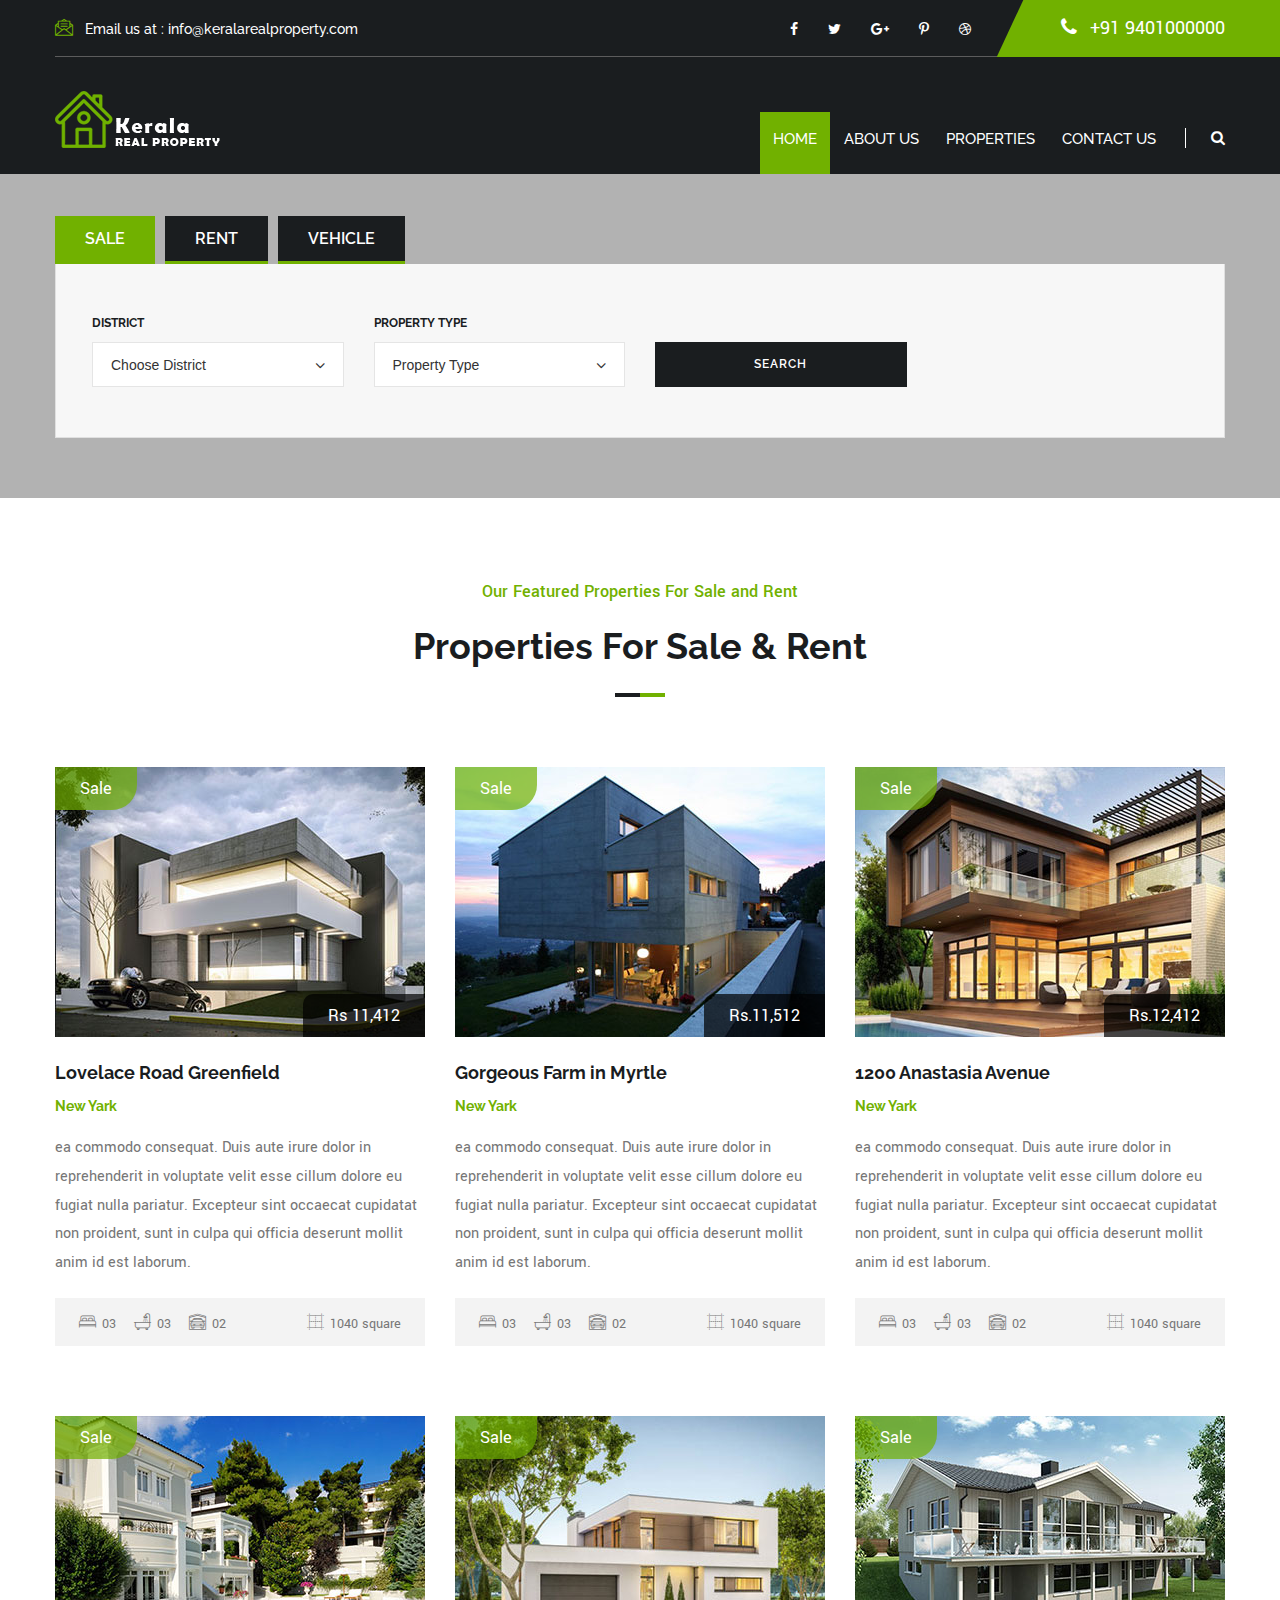
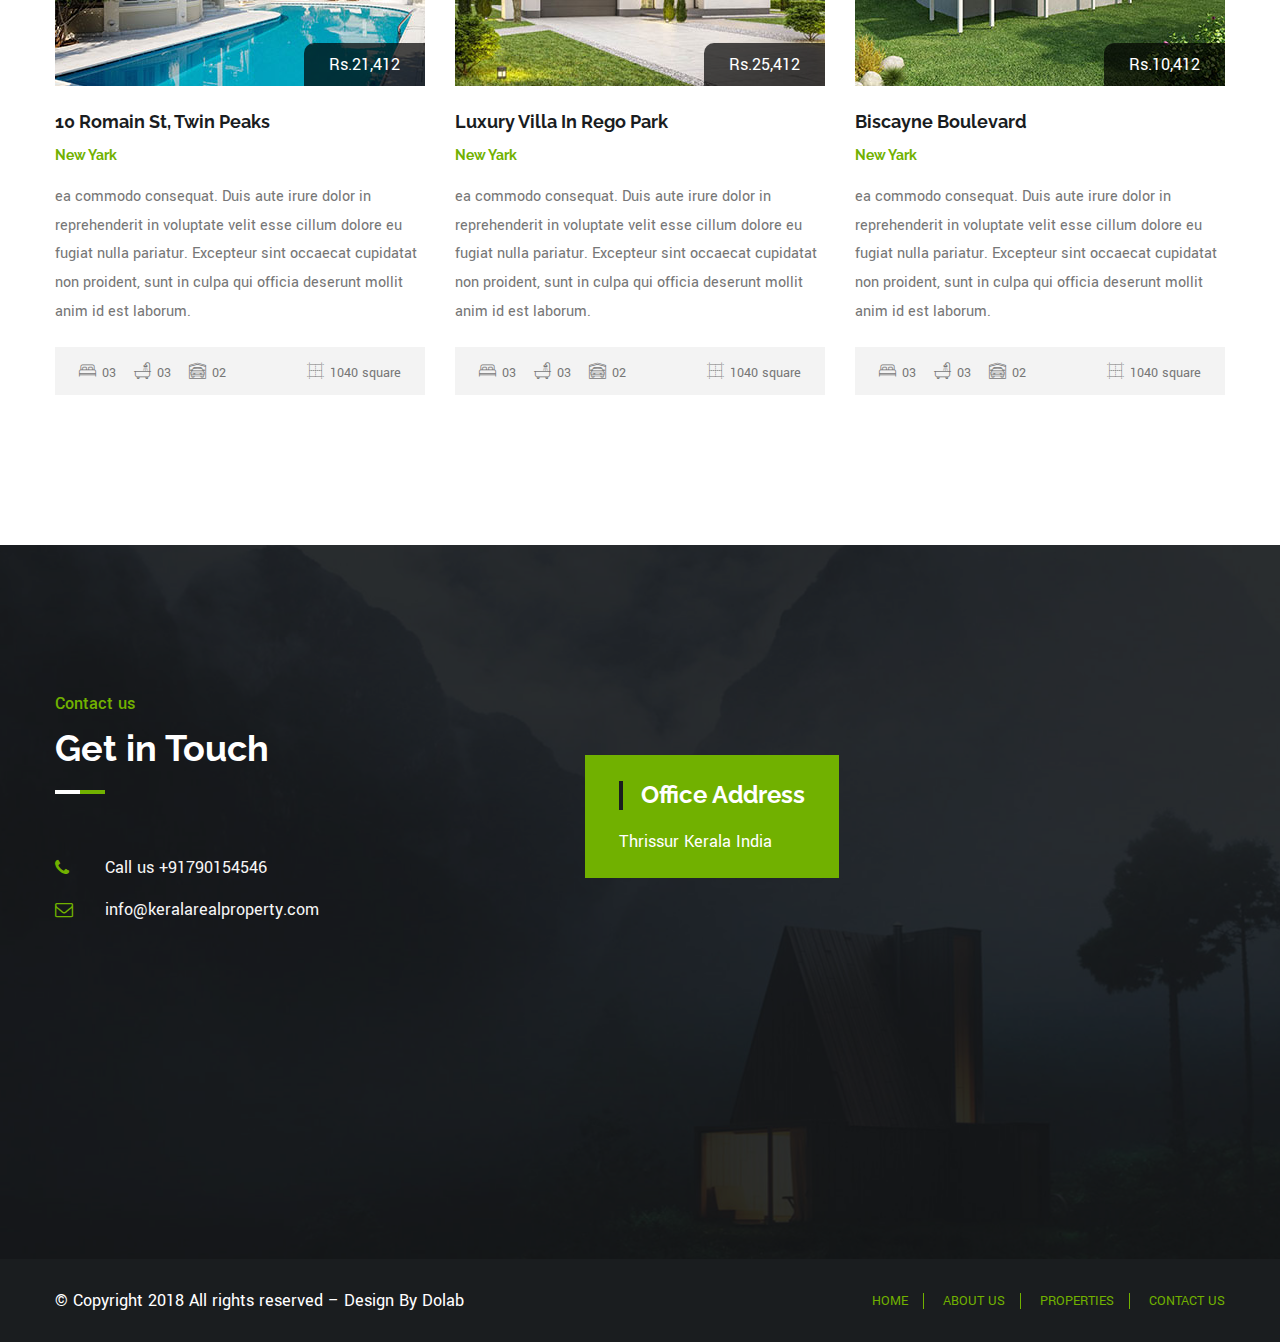
==== layouts/index.html @ 59792ad3 "django structured" ====
<!DOCTYPE html>
<html>
<head>
<meta charset="utf-8">
<title>Kerala real property | Home</title>
<!-- Stylesheets -->
<link href="css/bootstrap.css" rel="stylesheet">
<link href="plugins/revolution/css/settings.css" rel="stylesheet" type="text/css"><!-- REVOLUTION SETTINGS STYLES -->
<link href="plugins/revolution/css/layers.css" rel="stylesheet" type="text/css"><!-- REVOLUTION LAYERS STYLES -->
<link href="plugins/revolution/css/navigation.css" rel="stylesheet" type="text/css"><!-- REVOLUTION NAVIGATION STYLES -->
<link href="css/style.css" rel="stylesheet">
<link href="css/responsive.css" rel="stylesheet">
<!--Color Switcher Mockup-->
<link href="css/color-switcher-design.css" rel="stylesheet">

<!--Color Themes-->
<link id="theme-color-file" href="css/color-themes/default-theme.css" rel="stylesheet">

<link rel="shortcut icon" href="images/favicon.png" type="image/x-icon">
<link rel="icon" href="images/favicon.png" type="image/x-icon">
<!-- Responsive -->
<meta http-equiv="X-UA-Compatible" content="IE=edge">
<meta name="viewport" content="width=device-width, initial-scale=1.0, maximum-scale=1.0, user-scalable=0">
<!--[if lt IE 9]><script src="https://cdnjs.cloudflare.com/ajax/libs/html5shiv/3.7.3/html5shiv.js"></script><![endif]-->
<!--[if lt IE 9]><script src="js/respond.js"></script><![endif]-->
</head>

<body>

<div class="page-wrapper">
 	
    <!-- Preloader -->
    <div class="preloader"></div>
 	
    <!-- Main Header-->
    <header class="main-header">
    
    	<!-- Header Top One -->
    	<div class="header-top-one">
        	<div class="auto-container">
            	<div class="inner-container clearfix">
                    
                    <!--Top Left-->
                    <div class="top-left">
                    	<ul class="links clearfix">
                        	<li><a href="#"><span class="icon flaticon-message"></span>Email us at : info@keralarealproperty.com</a></li>
                        </ul>
                    </div>
                    
                    <!--Top Right-->
                    <div class="top-right clearfix">
                    	<!--social-icon-->
                        <div class="social-icon">
                        	<ul class="clearfix">
                            	<li><a href="#"><span class="fa fa-facebook"></span></a></li>
                                <li><a href="#"><span class="fa fa-twitter"></span></a></li>
                                <li><a href="#"><span class="fa fa-google-plus"></span></a></li>
                                <li><a href="#"><span class="fa fa-pinterest-p"></span></a></li>
                                <li><a href="#"><span class="fa fa-dribbble"></span></a></li>
                            </ul>
                        </div>
                        <ul class="number">
                        	<li><span class="icon fa fa-phone"></span> +91 9401000000 </li>
                        </ul>
                    </div>
                    
                </div>
                
            </div>
        </div>
        <!-- Header Top One End -->
        
        <!-- Main Box -->
    	<div class="main-box">
        	<div class="auto-container">
            	<div class="outer-container clearfix">
                    <!--Logo Box-->
                    <div class="logo-box">
                        <div class="logo"><a href="index.html"><img src="images/logo.png" alt=""></a></div>
                    </div>
                    
                    <!--Nav Outer-->
                    <div class="nav-outer clearfix">
                    
                        <!-- Main Menu -->
                        <nav class="main-menu">
                            <div class="navbar-header">
                                <!-- Toggle Button -->    	
                                <button type="button" class="navbar-toggle" data-toggle="collapse" data-target=".navbar-collapse">
                                    <span class="icon-bar"></span>
                                    <span class="icon-bar"></span>
                                    <span class="icon-bar"></span>
                                </button>
                            </div>
                            
                            <div class="navbar-collapse collapse clearfix">
                                <ul class="navigation clearfix">
                                    <li class="current dropdown"><a href="index.html">Home</a>
                                    </li>
                                    <li><a href="about.html">About Us</a></li>
                                    <li><a href=property-detail.html>Properties</a></li>
                                    
                                    <li><a href="contact.html">Contact us</a></li>
                                 </ul>
                            </div>
                        </nav>
                        <!-- Main Menu End-->
                        
                        <!--Search Box-->
                        <div class="search-box-outer">
                            <div class="dropdown">
                                <button class="search-box-btn dropdown-toggle" type="button" id="dropdownMenu3" data-toggle="dropdown" aria-haspopup="true" aria-expanded="false"><span class="fa fa-search"></span></button>
                                <ul class="dropdown-menu pull-right search-panel" aria-labelledby="dropdownMenu3">
                                    <li class="panel-outer">
                                        <div class="form-container">
                                            <form method="post" action="http://html.efforttech.com/html/shina-realstate/blog.html">
                                                <div class="form-group">
                                                    <input type="search" name="field-name" value="" placeholder="Search Here" required>
                                                    <button type="submit" class="search-btn"><span class="fa fa-search"></span></button>
                                                </div>
                                            </form>
                                        </div>
                                    </li>
                                </ul>
                            </div>
                        </div>
                        
                    </div>
                    <!--Nav Outer End-->
                    
            	</div>    
            </div>
        </div>
    	
        <!--Sticky Header-->
        <div class="sticky-header">
        	<div class="auto-container clearfix">
            	<!--Logo-->
            	<div class="logo pull-left">
                	<a href="index.html" class="img-responsive"><img src="images/logo-2.png" alt="" title=""></a>
                </div>
                
                <!--Right Col-->
                <div class="right-col pull-right">
                	<!-- Main Menu -->
                    <nav class="main-menu">
                        <div class="navbar-header">
                            <!-- Toggle Button -->    	
                            <button type="button" class="navbar-toggle" data-toggle="collapse" data-target=".navbar-collapse">
                                <span class="icon-bar"></span>
                                <span class="icon-bar"></span>
                                <span class="icon-bar"></span>
                            </button>
                        </div>
                        
                        <div class="navbar-collapse collapse clearfix">
                            <ul class="navigation clearfix">
                                <li class="current dropdown"><a href="index.html">Home</a>
                                    
                                </li>
                                <li><a href="about.html">About Us</a></li>
                                
                                <li class="dropdown"><a href="#">Properties</a>
                                    
                                </li>
                                
                                <li><a href="contact.html">Contact us</a></li>
                            </ul>
                        </div>
                    </nav><!-- Main Menu End-->
                </div>
                
            </div>
        </div>
        <!--End Sticky Header-->
        
    </header>
    <!--End Main Header -->
    
    <!--Main Slider-->
    <!--Main Slider-->
    <!--End Main Slider-->
    
    <!--End Main Slider-->
    
    <!--Property Info Tabs-->
    <section class="property-tabs-section overlay1" style="background:linear-gradient(0deg,rgba(0,0,0,0.3),rgba(0,0,0,0.3)), url(images/main-slider/image-7.jpg); background-size: cover;">
        <div class="overlay1"></div>
        <style>
            .overlay1{
                
            
                width: 100%;
                height: 100%;
                


            }
            .mediatest{
                padding-top: 90px;
            }
            @media (max-width: 450px){
                .mediatest{
                    padding-top: 10px;
                }
            }

        </style>
    	<div class="auto-container mediatest" >
        	<div class="inner-section">
            	
                <!--Property Info Tabs-->
                <div class="property-search-tab">
                
                    <!--Property Tabs-->
                    <div class="property-tabs tabs-box">
                    
                        <!--Tab Btns-->
                        <ul class="tab-btns tab-buttons clearfix">
                            <li data-tab="#sale" class="tab-btn active-btn">Sale</li>
                            <li data-tab="#rent" class="tab-btn">Rent</li>
                            <li data-tab="#vechicle" class="tab-btn">VEHICLE</li>
                        </ul>
                        
                        <!--Tabs Container-->
                        <div class="tabs-content">
                            
                            <!--Tab / Active Tab-->
                            <div class="tab active-tab" id="sale">
                                <div class="content">
                                    <!-- Property Form -->
                                    <div class="property-search-form">
                                        <!--Form-->
                                        <form method="post" action="http://html.efforttech.com/html/shina-realstate/blog.html">
                                            
                                            <div class="row clearfix">
                                                
                                                <!--Form Group-->
                                                <div class="form-group col-md-3 col-sm-4 col-xs-12">
                                                	<label class="field-label">DISTRICT</label>
                                                    <select class="custom-select-box" name="district">
                                                        <option value="">Choose District</option>
                                                        <option value="thiruvanathapuram">THIRUVANATHAPURAM</option>
                                                        <option value="kollam">KOLLAM</option>
                                                        <option value="pathanamthitta">PATHANAMTHITTA</option>
                                                        <option value="alappuzha">ALAPPUZHA</option>
                                                        <option value="kottayam">KOTTAYAM</option>
                                                        <option value="thrissur">THRISSUR</option>
                                                    </select>
                                                </div>
                                                
                                                <!--Form Group-->
                                                <div class="form-group col-md-3 col-sm-4 col-xs-12">
                                                	<label class="field-label">PROPERTY TYPE</label>
                                                    <select class="custom-select-box">
                                                        <option>Property Type</option>
                                                        <option value="Apartment">Residential Apartment</option>
                                                        <option value="house">Residentisl House</option>
                                                        
                                                    </select>
                                                </div>
                                                
                                                <!--Form Group-->
                                                
                                                
                                                <!--Form Group-->
                                                <div class="form-group col-md-3 col-sm-4 col-xs-12">
                                                	<label class="field-label empty">&ensp;</label>
                                                    <button class="theme-btn search-btn" type="submit" name="submit-form">Search</button>
                                                </div>
                                                
                                            </div>
                                            
                                        </form>
                
                                    </div>
                                    <!--End Form -->
                                </div>
                            </div>
                            
                            <!--Tab-->
                            <div class="tab" id="rent">
                                <div class="content">
                                    
                                    <!-- Property Search Form -->
                                    <div class="property-search-form">
                                        <!--Comment Form-->
                                        <form method="post" action="http://html.efforttech.com/html/shina-realstate/blog.html">
                                            
                                            <div class="row clearfix">
                                                
                                                <!--Form Group-->
                                                <!--Form Group-->
                                                <div class="form-group col-md-3 col-sm-4 col-xs-12">
                                                    <label class="field-label">DISTRICT</label>
                                                    <select class="custom-select-box" name="district">
                                                        <option value="">Choose District</option>
                                                        <option value="thiruvanathapuram">THIRUVANATHAPURAM</option>
                                                        <option value="kollam">KOLLAM</option>
                                                        <option value="pathanamthitta">PATHANAMTHITTA</option>
                                                        <option value="alappuzha">ALAPPUZHA</option>
                                                        <option value="kottayam">KOTTAYAM</option>
                                                        <option value="thrissur">THRISSUR</option>
                                                    </select>
                                                </div>
                                                
                                                <!--Form Group-->
                                                <div class="form-group col-md-3 col-sm-4 col-xs-12">
                                                    <label class="field-label">PROPERTY TYPE</label>
                                                    <select class="custom-select-box">
                                                        <option>Property Type</option>
                                                        <option value="Apartment">Residential Apartment</option>
                                                        <option value="house">Residentisl House</option>
                                                        
                                                    </select>
                                                </div>
                                                
                                                <!--Form Group-->
                                                
                                                
                                                <!--Form Group-->
                                                <div class="form-group col-md-3 col-sm-4 col-xs-12">
                                                    <label class="field-label empty">&ensp;</label>
                                                    <button class="theme-btn search-btn" type="submit" name="submit-form">Search</button>
                                                </div>
                                                
                                            </div>
                                            
                                        </form>
                
                                    </div>
                                    <!--End Property Form -->
                                    
                                </div>
                            </div>

                            <div class="tab" id="vechicle">
                                <div class="content">
                                    
                                    <!-- Property Search Form -->
                                    <div class="property-search-form">
                                        <!--Comment Form-->
                                        <form method="post" action="http://html.efforttech.com/html/shina-realstate/blog.html">
                                            
                                            <div class="row clearfix">
                                                
                                                <!--Form Group-->
                                                <!--Form Group-->
                                                <div class="form-group col-md-3 col-sm-4 col-xs-12">
                                                    <label class="field-label">DISTRICT</label>
                                                    <select class="custom-select-box" name="district">
                                                        <option value="">Choose District</option>
                                                        <option value="thiruvanathapuram">THIRUVANATHAPURAM</option>
                                                        <option value="kollam">KOLLAM</option>
                                                        <option value="pathanamthitta">PATHANAMTHITTA</option>
                                                        <option value="alappuzha">ALAPPUZHA</option>
                                                        <option value="kottayam">KOTTAYAM</option>
                                                        <option value="thrissur">THRISSUR</option>
                                                    </select>
                                                </div>
                                                
                                                <!--Form Group-->
                                                <div class="form-group col-md-3 col-sm-4 col-xs-12">
                                                    <label class="field-label">VEHICLE TYPE</label>
                                                    <select class="custom-select-box">
                                                        <option>Vechicle Type</option>
                                                        <option value="Apartment">car</option>
                                                        <option value="house">Bike</option>

                                                        
                                                    </select>
                                                </div>
                                                
                                                <!--Form Group-->
                                                
                                                
                                                <!--Form Group-->
                                                <div class="form-group col-md-3 col-sm-4 col-xs-12">
                                                    <label class="field-label empty">&ensp;</label>
                                                    <button class="theme-btn search-btn" type="submit" name="submit-form">Search</button>
                                                </div>
                                                
                                            </div>
                                            
                                        </form>
                
                                    </div>
                                    <!--End Property Form -->
                                    
                                </div>
                            </div>
                            
                        </div>
                    </div>
                    
                </div>
                <!--End Product Info Tabs-->
                
            </div>
        </div>
    </section>
    <!--End Property Tab Form-->
    
    
    
    <!--Property Section-->
    <section class="property-section">
    	<div class="auto-container">
        	<!--Sec Title-->
            <div class="sec-title centered">
            	<div class="title">Our Featured Properties For Sale and Rent</div>
                <h2>Properties For Sale & Rent</h2>
                <div class="separator"></div>
            </div>
            <div class="row clearfix">
            
            	<!--Property Block-->
                <div class="property-block col-md-4 col-sm-6 col-xs-12">
                	<div class="inner-box">
                    	<div class="image">
                        	<a href="property-detail.html"><img src="images/resource/property-1.jpg" alt="" /></a>
                            <div class="sale">Sale</div>
                            <div class="price">Rs 11,412</div>
                        </div>
                        <div class="lower-content">
                        	<div class="upper-box">
                            	<h3><a href="property-detail.html">Lovelace Road Greenfield</a></h3>
                                <div class="location">New Yark</div>
                                <div class="text"> ea commodo consequat. Duis aute irure dolor in reprehenderit in voluptate velit esse cillum dolore eu fugiat nulla pariatur. Excepteur sint occaecat cupidatat non proident, sunt in culpa qui officia deserunt mollit anim id est laborum.</div>
                            </div>
                            <div class="lower-box clearfix">
                            	<div class="pull-left">
                                	<ul>
                                    	<li><span class="icon flaticon-bed-1"></span>03</li>
                                        <li><span class="icon flaticon-bathtube-with-shower"></span>03</li>
                                        <li><span class="icon flaticon-garage"></span>02</li>
                                    </ul>
                                </div>
                                <div class="pull-right">
                                	<ul>
                                    	<li><span class="icon flaticon-squares"></span>1040 square</li>
                                    </ul>
                                </div>
                            </div>
                        </div>
                    </div>
                </div>
                
                <!--Property Block-->
                <div class="property-block col-md-4 col-sm-6 col-xs-12">
                	<div class="inner-box">
                    	<div class="image">
                        	<a href="property-detail.html"><img src="images/resource/property-2.jpg" alt="" /></a>
                            <div class="sale">Sale</div>
                            <div class="price">Rs.11,512</div>
                        </div>
                        <div class="lower-content">
                        	<div class="upper-box">
                            	<h3><a href="property-detail.html">Gorgeous Farm in Myrtle</a></h3>
                                <div class="location">New Yark</div>
                                <div class="text"> ea commodo consequat. Duis aute irure dolor in reprehenderit in voluptate velit esse cillum dolore eu fugiat nulla pariatur. Excepteur sint occaecat cupidatat non proident, sunt in culpa qui officia deserunt mollit anim id est laborum.</div>
                            </div>
                            <div class="lower-box clearfix">
                            	<div class="pull-left">
                                	<ul>
                                    	<li><span class="icon flaticon-bed-1"></span>03</li>
                                        <li><span class="icon flaticon-bathtube-with-shower"></span>03</li>
                                        <li><span class="icon flaticon-garage"></span>02</li>
                                    </ul>
                                </div>
                                <div class="pull-right">
                                	<ul>
                                    	<li><span class="icon flaticon-squares"></span>1040 square</li>
                                    </ul>
                                </div>
                            </div>
                        </div>
                    </div>
                </div>
                
                <!--Property Block-->
                <div class="property-block col-md-4 col-sm-6 col-xs-12">
                	<div class="inner-box">
                    	<div class="image">
                        	<a href="property-detail.html"><img src="images/resource/property-3.jpg" alt="" /></a>
                            <div class="sale">Sale</div>
                            <div class="price">Rs.12,412</div>
                        </div>
                        <div class="lower-content">
                        	<div class="upper-box">
                            	<h3><a href="property-detail.html">1200 Anastasia Avenue</a></h3>
                                <div class="location">New Yark</div>
                                <div class="text"> ea commodo consequat. Duis aute irure dolor in reprehenderit in voluptate velit esse cillum dolore eu fugiat nulla pariatur. Excepteur sint occaecat cupidatat non proident, sunt in culpa qui officia deserunt mollit anim id est laborum.</div>
                            </div>
                            <div class="lower-box clearfix">
                            	<div class="pull-left">
                                	<ul>
                                    	<li><span class="icon flaticon-bed-1"></span>03</li>
                                        <li><span class="icon flaticon-bathtube-with-shower"></span>03</li>
                                        <li><span class="icon flaticon-garage"></span>02</li>
                                    </ul>
                                </div>
                                <div class="pull-right">
                                	<ul>
                                    	<li><span class="icon flaticon-squares"></span>1040 square</li>
                                    </ul>
                                </div>
                            </div>
                        </div>
                    </div>
                </div>
                
                <!--Property Block-->
                <div class="property-block col-md-4 col-sm-6 col-xs-12">
                	<div class="inner-box">
                    	<div class="image">
                        	<a href="property-detail.html"><img src="images/resource/property-4.jpg" alt="" /></a>
                            <div class="sale">Sale</div>
                            <div class="price">Rs.21,412</div>
                        </div>
                        <div class="lower-content">
                        	<div class="upper-box">
                            	<h3><a href="property-detail.html">10 Romain St, Twin Peaks</a></h3>
                                <div class="location">New Yark</div>
                                <div class="text"> ea commodo consequat. Duis aute irure dolor in reprehenderit in voluptate velit esse cillum dolore eu fugiat nulla pariatur. Excepteur sint occaecat cupidatat non proident, sunt in culpa qui officia deserunt mollit anim id est laborum.</div>
                            </div>
                            <div class="lower-box clearfix">
                            	<div class="pull-left">
                                	<ul>
                                    	<li><span class="icon flaticon-bed-1"></span>03</li>
                                        <li><span class="icon flaticon-bathtube-with-shower"></span>03</li>
                                        <li><span class="icon flaticon-garage"></span>02</li>
                                    </ul>
                                </div>
                                <div class="pull-right">
                                	<ul>
                                    	<li><span class="icon flaticon-squares"></span>1040 square</li>
                                    </ul>
                                </div>
                            </div>
                        </div>
                    </div>
                </div>
                
                <!--Property Block-->
                <div class="property-block col-md-4 col-sm-6 col-xs-12">
                	<div class="inner-box">
                    	<div class="image">
                        	<a href="property-detail.html"><img src="images/resource/property-5.jpg" alt="" /></a>
                            <div class="sale">Sale</div>
                            <div class="price">Rs.25,412</div>
                        </div>
                        <div class="lower-content">
                        	<div class="upper-box">
                            	<h3><a href="property-detail.html">Luxury Villa In Rego Park</a></h3>
                                <div class="location">New Yark</div>
                                <div class="text"> ea commodo consequat. Duis aute irure dolor in reprehenderit in voluptate velit esse cillum dolore eu fugiat nulla pariatur. Excepteur sint occaecat cupidatat non proident, sunt in culpa qui officia deserunt mollit anim id est laborum.</div>
                            </div>
                            <div class="lower-box clearfix">
                            	<div class="pull-left">
                                	<ul>
                                    	<li><span class="icon flaticon-bed-1"></span>03</li>
                                        <li><span class="icon flaticon-bathtube-with-shower"></span>03</li>
                                        <li><span class="icon flaticon-garage"></span>02</li>
                                    </ul>
                                </div>
                                <div class="pull-right">
                                	<ul>
                                    	<li><span class="icon flaticon-squares"></span>1040 square</li>
                                    </ul>
                                </div>
                            </div>
                        </div>
                    </div>
                </div>
                
                <!--Property Block-->
                <div class="property-block col-md-4 col-sm-6 col-xs-12">
                	<div class="inner-box">
                    	<div class="image">
                        	<a href="property-detail.html"><img src="images/resource/property-6.jpg" alt="" /></a>
                            <div class="sale">Sale</div>
                            <div class="price">Rs.10,412</div>
                        </div>
                        <div class="lower-content">
                        	<div class="upper-box">
                            	<h3><a href="property-detail.html">Biscayne Boulevard</a></h3>
                                <div class="location">New Yark</div>
                                <div class="text"> ea commodo consequat. Duis aute irure dolor in reprehenderit in voluptate velit esse cillum dolore eu fugiat nulla pariatur. Excepteur sint occaecat cupidatat non proident, sunt in culpa qui officia deserunt mollit anim id est laborum.</div>
                            </div>
                            <div class="lower-box clearfix">
                            	<div class="pull-left">
                                	<ul>
                                    	<li><span class="icon flaticon-bed-1"></span>03</li>
                                        <li><span class="icon flaticon-bathtube-with-shower"></span>03</li>
                                        <li><span class="icon flaticon-garage"></span>02</li>
                                    </ul>
                                </div>
                                <div class="pull-right">
                                	<ul>
                                    	<li><span class="icon flaticon-squares"></span>1040 square</li>
                                    </ul>
                                </div>
                            </div>
                        </div>
                    </div>
                </div>
                
            </div>
        </div>
    </section>
    <!--End Property Section-->
    
   
    
    
    
   
    
    <!--Main Footer-->
    <footer class="main-footer" style="background-image:url(images/background/2.jpg)">
		<div class="auto-container">
        	<!--Widgets Section-->
            <div class="widgets-section">
            	<div class="row clearfix">
                	
                    <!--Info column-->
                    <div class="info-column col-md-5 col-sm-12 col-xs-12">
                        <div class="inner-column">
                        	<div class="title-box">
                                <div class="title">Contact us</div>
                                <h2>Get in Touch</h2>
                                <div class="separator"></div>
                            </div>
                            
                            <div class="text"></div>
                            <ul class="list-style-one">
                            	<li><span class="icon fa fa-phone"></span>Call us +91790154546 </li>
                                <li><span class="icon fa fa-envelope-o"></span>info@keralarealproperty.com</li>
                                
                            </ul>
                            
                        </div>
                    </div>
                    
                    <!--Map column-->
                    <div class="map-column col-md-7 col-sm-12 col-xs-12">
                        <div class="inner-column">
                        	<!--Map Outer-->
                            <div class="map-outer">
                            	<div class="map-info-box">
                                    <h3>Office Address</h3>
                                    <div class="text">Thrissur Kerala India</div>
                                </div>
                                <!--Map Canvas-->
                                <div >
                                    <iframe src="https://www.google.com/maps/embed?pb=!1m18!1m12!1m3!1d125531.57792972564!2d76.15320918345209!3d10.51154870981072!2m3!1f0!2f0!3f0!3m2!1i1024!2i768!4f13.1!3m3!1m2!1s0x3ba7ee15ed42d1bb%3A0x82e45aa016ca7db!2sThrissur%2C%20Kerala!5e0!3m2!1sen!2sin!4v1651337878987!5m2!1sen!2sin" width="600" height="450" style="border:0;" allowfullscreen="" loading="lazy" referrerpolicy="no-referrer-when-downgrade"></iframe>

                                </div>
                            </div>
                        </div>
                    </div>
                    
                </div>
            </div>
       </div>
       <div class="footer-bottom">
       		<div class="auto-container">
            	<div class="row clearfix">
                	<div class="column col-md-6 col-sm-12 col-xs-12">
                    	<div class="copyright">&copy; Copyright 2018 All rights reserved – Design By Dolab</div>
                    </div>
                    <div class="column col-md-6 col-sm-12 col-xs-12">
                    	<ul class="footer-nav">
                        	<li><a href="#">Home</a></li>
                            <li><a href="about.html">About Us</a></li>
                            <li><a href="#">Properties</a></li>
                            
                            <li><a href="#">Contact Us</a></li>
                        </ul>
                    </div>
                </div>
            </div>
       </div>
   </footer>
    
</div>
<!--End pagewrapper-->

<!--Scroll to top-->
<div class="scroll-to-top scroll-to-target" data-target="html"><span class="fa fa-angle-double-up"></span></div>



<script src="js/jquery.js"></script> 
<!--Revolution Slider-->
<script src="plugins/revolution/js/jquery.themepunch.revolution.min.js"></script>
<script src="plugins/revolution/js/jquery.themepunch.tools.min.js"></script>
<script src="plugins/revolution/js/extensions/revolution.extension.actions.min.js"></script>
<script src="plugins/revolution/js/extensions/revolution.extension.carousel.min.js"></script>
<script src="plugins/revolution/js/extensions/revolution.extension.kenburn.min.js"></script>
<script src="plugins/revolution/js/extensions/revolution.extension.layeranimation.min.js"></script>
<script src="plugins/revolution/js/extensions/revolution.extension.migration.min.js"></script>
<script src="plugins/revolution/js/extensions/revolution.extension.navigation.min.js"></script>
<script src="plugins/revolution/js/extensions/revolution.extension.parallax.min.js"></script>
<script src="plugins/revolution/js/extensions/revolution.extension.slideanims.min.js"></script>
<script src="plugins/revolution/js/extensions/revolution.extension.video.min.js"></script>
<script src="js/main-slider-script.js"></script>

<script src="js/bootstrap.min.js"></script>
<script src="js/jquery.fancybox.js"></script>
<script src="js/owl.js"></script>
<script src="js/jquery-ui.js"></script>
<script src="js/wow.js"></script>
<script src="js/appear.js"></script>
<script src="js/script.js"></script>
<!--Google Map APi Key-->
<script src="http://maps.google.com/maps/api/js?key=AIzaSyBKS14AnP3HCIVlUpPKtGp7CbYuMtcXE2o"></script>
<script src="js/map-script-2.js"></script>
<!--End Google Map APi-->

<!--Color Switcher-->
<script src="js/color-settings.js"></script>
</body>


</html>
---- layouts/plugins/revolution/css/settings.css ----
/*-----------------------------------------------------------------------------

-	Revolution Slider 5.0 Default Style Settings -

Screen Stylesheet

version:   	5.4.5
date:      	15/05/17
author:		themepunch
email:     	info@themepunch.com
website:   	http://www.themepunch.com
-----------------------------------------------------------------------------*/
#debungcontrolls,.debugtimeline{width:100%;box-sizing:border-box}.rev_column,.rev_column .tp-parallax-wrap,.tp-svg-layer svg{vertical-align:top}#debungcontrolls{z-index:100000;position:fixed;bottom:0;height:auto;background:rgba(0,0,0,.6);padding:10px}.debugtimeline{height:10px;position:relative;margin-bottom:3px;display:none;white-space:nowrap}.debugtimeline:hover{height:15px}.the_timeline_tester{background:#e74c3c;position:absolute;top:0;left:0;height:100%;width:0}.rs-go-fullscreen{position:fixed!important;width:100%!important;height:100%!important;top:0!important;left:0!important;z-index:9999999!important;background:#fff!important}.debugtimeline.tl_slide .the_timeline_tester{background:#f39c12}.debugtimeline.tl_frame .the_timeline_tester{background:#3498db}.debugtimline_txt{color:#fff;font-weight:400;font-size:7px;position:absolute;left:10px;top:0;white-space:nowrap;line-height:10px}.rtl{direction:rtl}@font-face{font-family:revicons;src:url(../fonts/revicons/revicons90c6.eot?5510888);src:url(../fonts/revicons/revicons90c6.eot?5510888#iefix) format('embedded-opentype'),url(../fonts/revicons/revicons90c6.woff?5510888) format('woff'),url(../fonts/revicons/revicons90c6.ttf?5510888) format('truetype'),url(../fonts/revicons/revicons90c6.svg?5510888#revicons) format('svg');font-weight:400;font-style:normal}[class*=" revicon-"]:before,[class^=revicon-]:before{font-family:revicons;font-style:normal;font-weight:400;speak:none;display:inline-block;text-decoration:inherit;width:1em;margin-right:.2em;text-align:center;font-variant:normal;text-transform:none;line-height:1em;margin-left:.2em}.revicon-search-1:before{content:'\e802'}.revicon-pencil-1:before{content:'\e831'}.revicon-picture-1:before{content:'\e803'}.revicon-cancel:before{content:'\e80a'}.revicon-info-circled:before{content:'\e80f'}.revicon-trash:before{content:'\e801'}.revicon-left-dir:before{content:'\e817'}.revicon-right-dir:before{content:'\e818'}.revicon-down-open:before{content:'\e83b'}.revicon-left-open:before{content:'\e819'}.revicon-right-open:before{content:'\e81a'}.revicon-angle-left:before{content:'\e820'}.revicon-angle-right:before{content:'\e81d'}.revicon-left-big:before{content:'\e81f'}.revicon-right-big:before{content:'\e81e'}.revicon-magic:before{content:'\e807'}.revicon-picture:before{content:'\e800'}.revicon-export:before{content:'\e80b'}.revicon-cog:before{content:'\e832'}.revicon-login:before{content:'\e833'}.revicon-logout:before{content:'\e834'}.revicon-video:before{content:'\e805'}.revicon-arrow-combo:before{content:'\e827'}.revicon-left-open-1:before{content:'\e82a'}.revicon-right-open-1:before{content:'\e82b'}.revicon-left-open-mini:before{content:'\e822'}.revicon-right-open-mini:before{content:'\e823'}.revicon-left-open-big:before{content:'\e824'}.revicon-right-open-big:before{content:'\e825'}.revicon-left:before{content:'\e836'}.revicon-right:before{content:'\e826'}.revicon-ccw:before{content:'\e808'}.revicon-arrows-ccw:before{content:'\e806'}.revicon-palette:before{content:'\e829'}.revicon-list-add:before{content:'\e80c'}.revicon-doc:before{content:'\e809'}.revicon-left-open-outline:before{content:'\e82e'}.revicon-left-open-2:before{content:'\e82c'}.revicon-right-open-outline:before{content:'\e82f'}.revicon-right-open-2:before{content:'\e82d'}.revicon-equalizer:before{content:'\e83a'}.revicon-layers-alt:before{content:'\e804'}.revicon-popup:before{content:'\e828'}.rev_slider_wrapper{position:relative;z-index:0;width:100%}.rev_slider{position:relative;overflow:visible}.entry-content .rev_slider a,.rev_slider a{box-shadow:none}.tp-overflow-hidden{overflow:hidden!important}.group_ov_hidden{overflow:hidden}.rev_slider img,.tp-simpleresponsive img{max-width:none!important;transition:none;margin:0;padding:0;border:none}.rev_slider .no-slides-text{font-weight:700;text-align:center;padding-top:80px}.rev_slider>ul,.rev_slider>ul>li,.rev_slider>ul>li:before,.rev_slider_wrapper>ul,.tp-revslider-mainul>li,.tp-revslider-mainul>li:before,.tp-simpleresponsive>ul,.tp-simpleresponsive>ul>li,.tp-simpleresponsive>ul>li:before{list-style:none!important;position:absolute;margin:0!important;padding:0!important;overflow-x:visible;overflow-y:visible;background-image:none;background-position:0 0;text-indent:0;top:0;left:0}.rev_slider>ul>li,.rev_slider>ul>li:before,.tp-revslider-mainul>li,.tp-revslider-mainul>li:before,.tp-simpleresponsive>ul>li,.tp-simpleresponsive>ul>li:before{visibility:hidden}.tp-revslider-mainul,.tp-revslider-slidesli{padding:0!important;margin:0!important;list-style:none!important}.fullscreen-container,.fullwidthbanner-container{padding:0;position:relative}.rev_slider li.tp-revslider-slidesli{position:absolute!important}.tp-caption .rs-untoggled-content{display:block}.tp-caption .rs-toggled-content{display:none}.rs-toggle-content-active.tp-caption .rs-toggled-content{display:block}.rs-toggle-content-active.tp-caption .rs-untoggled-content{display:none}.rev_slider .caption,.rev_slider .tp-caption{position:relative;visibility:hidden;white-space:nowrap;display:block;-webkit-font-smoothing:antialiased!important;z-index:1}.rev_slider .caption,.rev_slider .tp-caption,.tp-simpleresponsive img{-moz-user-select:none;-khtml-user-select:none;-webkit-user-select:none;-o-user-select:none}.rev_slider .tp-mask-wrap .tp-caption,.rev_slider .tp-mask-wrap :last-child,.wpb_text_column .rev_slider .tp-mask-wrap .tp-caption,.wpb_text_column .rev_slider .tp-mask-wrap :last-child{margin-bottom:0}.tp-svg-layer svg{width:100%;height:100%;position:relative}.tp-carousel-wrapper{cursor:url(openhand.html),move}.tp-carousel-wrapper.dragged{cursor:url(closedhand.html),move}.tp_inner_padding{box-sizing:border-box;max-height:none!important}.tp-caption.tp-layer-selectable{-moz-user-select:all;-khtml-user-select:all;-webkit-user-select:all;-o-user-select:all}.tp-caption.tp-hidden-caption,.tp-forcenotvisible,.tp-hide-revslider,.tp-parallax-wrap.tp-hidden-caption{visibility:hidden!important;display:none!important}.rev_slider audio,.rev_slider embed,.rev_slider iframe,.rev_slider object,.rev_slider video{max-width:none!important}.tp-element-background{position:absolute;top:0;left:0;width:100%;height:100%;z-index:0}.tp-blockmask,.tp-blockmask_in,.tp-blockmask_out{position:absolute;top:0;left:0;width:100%;height:100%;background:#fff;z-index:1000;transform:scaleX(0) scaleY(0)}.tp-parallax-wrap{transform-style:preserve-3d}.rev_row_zone{position:absolute;width:100%;left:0;box-sizing:border-box;min-height:50px;font-size:0}.rev_column_inner,.rev_slider .tp-caption.rev_row{position:relative;width:100%!important;box-sizing:border-box}.rev_row_zone_top{top:0}.rev_row_zone_middle{top:50%;transform:translateY(-50%)}.rev_row_zone_bottom{bottom:0}.rev_slider .tp-caption.rev_row{display:table;table-layout:fixed;vertical-align:top;height:auto!important;font-size:0}.rev_column{display:table-cell;position:relative;height:auto;box-sizing:border-box;font-size:0}.rev_column_inner{display:block;height:auto!important;white-space:normal!important}.rev_column_bg{width:100%;height:100%;position:absolute;top:0;left:0;z-index:0;box-sizing:border-box;background-clip:content-box;border:0 solid transparent}.tp-caption .backcorner,.tp-caption .backcornertop,.tp-caption .frontcorner,.tp-caption .frontcornertop{height:0;top:0;width:0;position:absolute}.rev_column_inner .tp-loop-wrap,.rev_column_inner .tp-mask-wrap,.rev_column_inner .tp-parallax-wrap{text-align:inherit}.rev_column_inner .tp-mask-wrap{display:inline-block}.rev_column_inner .tp-parallax-wrap,.rev_column_inner .tp-parallax-wrap .tp-loop-wrap,.rev_column_inner .tp-parallax-wrap .tp-mask-wrap{position:relative!important;left:auto!important;top:auto!important;line-height:0}.tp-video-play-button,.tp-video-play-button i{line-height:50px!important;vertical-align:top;text-align:center}.rev_column_inner .rev_layer_in_column,.rev_column_inner .tp-parallax-wrap,.rev_column_inner .tp-parallax-wrap .tp-loop-wrap,.rev_column_inner .tp-parallax-wrap .tp-mask-wrap{vertical-align:top}.rev_break_columns{display:block!important}.rev_break_columns .tp-parallax-wrap.rev_column{display:block!important;width:100%!important}.fullwidthbanner-container{overflow:hidden}.fullwidthbanner-container .fullwidthabanner{width:100%;position:relative}.tp-static-layers{position:absolute;z-index:101;top:0;left:0}.tp-caption .frontcorner{border-left:40px solid transparent;border-right:0 solid transparent;border-top:40px solid #00A8FF;left:-40px}.tp-caption .backcorner{border-left:0 solid transparent;border-right:40px solid transparent;border-bottom:40px solid #00A8FF;right:0}.tp-caption .frontcornertop{border-left:40px solid transparent;border-right:0 solid transparent;border-bottom:40px solid #00A8FF;left:-40px}.tp-caption .backcornertop{border-left:0 solid transparent;border-right:40px solid transparent;border-top:40px solid #00A8FF;right:0}.tp-layer-inner-rotation{position:relative!important}img.tp-slider-alternative-image{width:100%;height:auto}.caption.fullscreenvideo,.rs-background-video-layer,.tp-caption.coverscreenvideo,.tp-caption.fullscreenvideo{width:100%;height:100%;top:0;left:0;position:absolute}.noFilterClass{filter:none!important}.rs-background-video-layer{visibility:hidden;z-index:0}.caption.fullscreenvideo audio,.caption.fullscreenvideo iframe,.caption.fullscreenvideo video,.tp-caption.fullscreenvideo iframe,.tp-caption.fullscreenvideo iframe audio,.tp-caption.fullscreenvideo iframe video{width:100%!important;height:100%!important;display:none}.fullcoveredvideo audio,.fullscreenvideo audio .fullcoveredvideo video,.fullscreenvideo video{background:#000}.fullcoveredvideo .tp-poster{background-position:center center;background-size:cover;width:100%;height:100%;top:0;left:0}.videoisplaying .html5vid .tp-poster{display:none}.tp-video-play-button{background:#000;background:rgba(0,0,0,.3);border-radius:5px;position:absolute;top:50%;left:50%;color:#FFF;margin-top:-25px;margin-left:-25px;cursor:pointer;width:50px;height:50px;box-sizing:border-box;display:inline-block;z-index:4;opacity:0;transition:opacity .3s ease-out!important}.tp-audio-html5 .tp-video-play-button,.tp-hiddenaudio{display:none!important}.tp-caption .html5vid{width:100%!important;height:100%!important}.tp-video-play-button i{width:50px;height:50px;display:inline-block;font-size:40px!important}.rs-fullvideo-cover,.tp-dottedoverlay,.tp-shadowcover{height:100%;top:0;left:0;position:absolute}.tp-caption:hover .tp-video-play-button{opacity:1;display:block}.tp-caption .tp-revstop{display:none;border-left:5px solid #fff!important;border-right:5px solid #fff!important;margin-top:15px!important;line-height:20px!important;vertical-align:top;font-size:25px!important}.tp-seek-bar,.tp-video-button,.tp-volume-bar{outline:0;line-height:12px;margin:0;cursor:pointer}.videoisplaying .revicon-right-dir{display:none}.videoisplaying .tp-revstop{display:inline-block}.videoisplaying .tp-video-play-button{display:none}.fullcoveredvideo .tp-video-play-button{display:none!important}.fullscreenvideo .fullscreenvideo audio,.fullscreenvideo .fullscreenvideo video{object-fit:contain!important}.fullscreenvideo .fullcoveredvideo audio,.fullscreenvideo .fullcoveredvideo video{object-fit:cover!important}.tp-video-controls{position:absolute;bottom:0;left:0;right:0;padding:5px;opacity:0;transition:opacity .3s;background-image:linear-gradient(to bottom,#000 13%,#323232 100%);display:table;max-width:100%;overflow:hidden;box-sizing:border-box}.rev-btn.rev-hiddenicon i,.rev-btn.rev-withicon i{transition:all .2s ease-out!important;font-size:15px}.tp-caption:hover .tp-video-controls{opacity:.9}.tp-video-button{background:rgba(0,0,0,.5);border:0;border-radius:3px;font-size:12px;color:#fff;padding:0}.tp-video-button:hover{cursor:pointer}.tp-video-button-wrap,.tp-video-seek-bar-wrap,.tp-video-vol-bar-wrap{padding:0 5px;display:table-cell;vertical-align:middle}.tp-video-seek-bar-wrap{width:80%}.tp-video-vol-bar-wrap{width:20%}.tp-seek-bar,.tp-volume-bar{width:100%;padding:0}.rs-fullvideo-cover{width:100%;background:0 0;z-index:5}.disabled_lc .tp-video-play-button,.rs-background-video-layer audio::-webkit-media-controls,.rs-background-video-layer video::-webkit-media-controls,.rs-background-video-layer video::-webkit-media-controls-start-playback-button{display:none!important}.tp-audio-html5 .tp-video-controls{opacity:1!important;visibility:visible!important}.tp-dottedoverlay{background-repeat:repeat;width:100%;z-index:3}.tp-dottedoverlay.twoxtwo{background:url(../assets/gridtile.png)}.tp-dottedoverlay.twoxtwowhite{background:url(../assets/gridtile_white.png)}.tp-dottedoverlay.threexthree{background:url(../assets/gridtile_3x3.png)}.tp-dottedoverlay.threexthreewhite{background:url(../assets/gridtile_3x3_white.png)}.tp-shadowcover{width:100%;background:#fff;z-index:-1}.tp-shadow1{box-shadow:0 10px 6px -6px rgba(0,0,0,.8)}.tp-shadow2:after,.tp-shadow2:before,.tp-shadow3:before,.tp-shadow4:after{z-index:-2;position:absolute;content:"";bottom:10px;left:10px;width:50%;top:85%;max-width:300px;background:0 0;box-shadow:0 15px 10px rgba(0,0,0,.8);transform:rotate(-3deg)}.tp-shadow2:after,.tp-shadow4:after{transform:rotate(3deg);right:10px;left:auto}.tp-shadow5{position:relative;box-shadow:0 1px 4px rgba(0,0,0,.3),0 0 40px rgba(0,0,0,.1) inset}.tp-shadow5:after,.tp-shadow5:before{content:"";position:absolute;z-index:-2;box-shadow:0 0 25px 0 rgba(0,0,0,.6);top:30%;bottom:0;left:20px;right:20px;border-radius:100px/20px}.tp-button{padding:6px 13px 5px;border-radius:3px;height:30px;cursor:pointer;color:#fff!important;text-shadow:0 1px 1px rgba(0,0,0,.6)!important;font-size:15px;line-height:45px!important;font-family:arial,sans-serif;font-weight:700;letter-spacing:-1px;text-decoration:none}.tp-button.big{color:#fff;text-shadow:0 1px 1px rgba(0,0,0,.6);font-weight:700;padding:9px 20px;font-size:19px;line-height:57px!important}.purchase:hover,.tp-button.big:hover,.tp-button:hover{background-position:bottom,15px 11px}.purchase.green,.purchase:hover.green,.tp-button.green,.tp-button:hover.green{background-color:#21a117;box-shadow:0 3px 0 0 #104d0b}.purchase.blue,.purchase:hover.blue,.tp-button.blue,.tp-button:hover.blue{background-color:#1d78cb;box-shadow:0 3px 0 0 #0f3e68}.purchase.red,.purchase:hover.red,.tp-button.red,.tp-button:hover.red{background-color:#cb1d1d;box-shadow:0 3px 0 0 #7c1212}.purchase.orange,.purchase:hover.orange,.tp-button.orange,.tp-button:hover.orange{background-color:#f70;box-shadow:0 3px 0 0 #a34c00}.purchase.darkgrey,.purchase:hover.darkgrey,.tp-button.darkgrey,.tp-button.grey,.tp-button:hover.darkgrey,.tp-button:hover.grey{background-color:#555;box-shadow:0 3px 0 0 #222}.purchase.lightgrey,.purchase:hover.lightgrey,.tp-button.lightgrey,.tp-button:hover.lightgrey{background-color:#888;box-shadow:0 3px 0 0 #555}.rev-btn,.rev-btn:visited{outline:0!important;box-shadow:none!important;text-decoration:none!important;line-height:44px;font-size:17px;font-weight:500;padding:12px 35px;box-sizing:border-box;font-family:Roboto,sans-serif;cursor:pointer}.rev-btn.rev-uppercase,.rev-btn.rev-uppercase:visited{text-transform:uppercase;letter-spacing:1px;font-size:15px;font-weight:900}.rev-btn.rev-withicon i{font-weight:400;position:relative;top:0;margin-left:10px!important}.rev-btn.rev-hiddenicon i{font-weight:400;position:relative;top:0;opacity:0;margin-left:0!important;width:0!important}.rev-btn.rev-hiddenicon:hover i{opacity:1!important;margin-left:10px!important;width:auto!important}.rev-btn.rev-medium,.rev-btn.rev-medium:visited{line-height:36px;font-size:14px;padding:10px 30px}.rev-btn.rev-medium.rev-hiddenicon i,.rev-btn.rev-medium.rev-withicon i{font-size:14px;top:0}.rev-btn.rev-small,.rev-btn.rev-small:visited{line-height:28px;font-size:12px;padding:7px 20px}.rev-btn.rev-small.rev-hiddenicon i,.rev-btn.rev-small.rev-withicon i{font-size:12px;top:0}.rev-maxround{border-radius:30px}.rev-minround{border-radius:3px}.rev-burger{position:relative;width:60px;height:60px;box-sizing:border-box;padding:22px 0 0 14px;border-radius:50%;border:1px solid rgba(51,51,51,.25);-webkit-tap-highlight-color:transparent;cursor:pointer}.rev-burger span{display:block;width:30px;height:3px;background:#333;transition:.7s;pointer-events:none;transform-style:flat!important}.rev-burger.revb-white span,.rev-burger.revb-whitenoborder span{background:#fff}.rev-burger span:nth-child(2){margin:3px 0}#dialog_addbutton .rev-burger:hover :first-child,.open .rev-burger :first-child,.open.rev-burger :first-child{transform:translateY(6px) rotate(-45deg)}#dialog_addbutton .rev-burger:hover :nth-child(2),.open .rev-burger :nth-child(2),.open.rev-burger :nth-child(2){transform:rotate(-45deg);opacity:0}#dialog_addbutton .rev-burger:hover :last-child,.open .rev-burger :last-child,.open.rev-burger :last-child{transform:translateY(-6px) rotate(-135deg)}.rev-burger.revb-white{border:2px solid rgba(255,255,255,.2)}.rev-burger.revb-darknoborder,.rev-burger.revb-whitenoborder{border:0}.rev-burger.revb-darknoborder span{background:#333}.rev-burger.revb-whitefull{background:#fff;border:none}.rev-burger.revb-whitefull span{background:#333}.rev-burger.revb-darkfull{background:#333;border:none}.rev-burger.revb-darkfull span,.rev-scroll-btn.revs-fullwhite{background:#fff}@keyframes rev-ani-mouse{0%{opacity:1;top:29%}15%{opacity:1;top:50%}50%{opacity:0;top:50%}100%{opacity:0;top:29%}}.rev-scroll-btn{display:inline-block;position:relative;left:0;right:0;text-align:center;cursor:pointer;width:35px;height:55px;box-sizing:border-box;border:3px solid #fff;border-radius:23px}.rev-scroll-btn>*{display:inline-block;line-height:18px;font-size:13px;font-weight:400;color:#fff;font-family:proxima-nova,"Helvetica Neue",Helvetica,Arial,sans-serif;letter-spacing:2px}.rev-scroll-btn>.active,.rev-scroll-btn>:focus,.rev-scroll-btn>:hover{color:#fff}.rev-scroll-btn>.active,.rev-scroll-btn>:active,.rev-scroll-btn>:focus,.rev-scroll-btn>:hover{opacity:.8}.rev-scroll-btn.revs-fullwhite span{background:#333}.rev-scroll-btn.revs-fulldark{background:#333;border:none}.rev-scroll-btn.revs-fulldark span,.tp-bullet{background:#fff}.rev-scroll-btn span{position:absolute;display:block;top:29%;left:50%;width:8px;height:8px;margin:-4px 0 0 -4px;background:#fff;border-radius:50%;animation:rev-ani-mouse 2.5s linear infinite}.rev-scroll-btn.revs-dark{border-color:#333}.rev-scroll-btn.revs-dark span{background:#333}.rev-control-btn{position:relative;display:inline-block;z-index:5;color:#FFF;font-size:20px;line-height:60px;font-weight:400;font-style:normal;font-family:Raleway;text-decoration:none;text-align:center;background-color:#000;border-radius:50px;text-shadow:none;background-color:rgba(0,0,0,.5);width:60px;height:60px;box-sizing:border-box;cursor:pointer}.rev-cbutton-dark-sr,.rev-cbutton-light-sr{border-radius:3px}.rev-cbutton-light,.rev-cbutton-light-sr{color:#333;background-color:rgba(255,255,255,.75)}.rev-sbutton{line-height:37px;width:37px;height:37px}.rev-sbutton-blue{background-color:#3B5998}.rev-sbutton-lightblue{background-color:#00A0D1}.rev-sbutton-red{background-color:#DD4B39}.tp-bannertimer{visibility:hidden;width:100%;height:5px;background:#000;background:rgba(0,0,0,.15);position:absolute;z-index:200;top:0}.tp-bannertimer.tp-bottom{visibility: hidden!important;top:auto;bottom:0!important;height:5px}.tp-caption img{background:0 0;-ms-filter:"progid:DXImageTransform.Microsoft.gradient(startColorstr=#00FFFFFF,endColorstr=#00FFFFFF)";filter:progid:DXImageTransform.Microsoft.gradient(startColorstr=#00FFFFFF, endColorstr=#00FFFFFF);zoom:1}.caption.slidelink a div,.tp-caption.slidelink a div{width:3000px;height:1500px;background:url(../assets/coloredbg.png)}.tp-caption.slidelink a span{background:url(../assets/coloredbg.png)}.tp-loader.spinner0,.tp-loader.spinner5{background-image:url(../assets/loader.gif);background-repeat:no-repeat}.tp-shape{width:100%;height:100%}.tp-caption .rs-starring{display:inline-block}.tp-caption .rs-starring .star-rating{float:none;display:inline-block;vertical-align:top;color:#FFC321!important}.tp-caption .rs-starring .star-rating,.tp-caption .rs-starring-page .star-rating{position:relative;height:1em;width:5.4em;font-family:star;font-size:1em!important}.tp-loader.spinner0,.tp-loader.spinner1{width:40px;height:40px;margin-top:-20px;margin-left:-20px;animation:tp-rotateplane 1.2s infinite ease-in-out;background-color:#fff;border-radius:3px;box-shadow:0 0 20px 0 rgba(0,0,0,.15)}.tp-caption .rs-starring .star-rating:before,.tp-caption .rs-starring-page .star-rating:before{content:"\73\73\73\73\73";color:#E0DADF;float:left;top:0;left:0;position:absolute}.tp-caption .rs-starring .star-rating span{overflow:hidden;float:left;top:0;left:0;position:absolute;padding-top:1.5em;font-size:1em!important}.tp-caption .rs-starring .star-rating span:before{content:"\53\53\53\53\53";top:0;position:absolute;left:0}.tp-loader{top:50%;left:50%;z-index:10000;position:absolute}.tp-loader.spinner0{background-position:center center}.tp-loader.spinner5{background-position:10px 10px;background-color:#fff;margin:-22px;width:44px;height:44px;border-radius:3px}@keyframes tp-rotateplane{0%{transform:perspective(120px) rotateX(0) rotateY(0)}50%{transform:perspective(120px) rotateX(-180.1deg) rotateY(0)}100%{transform:perspective(120px) rotateX(-180deg) rotateY(-179.9deg)}}.tp-loader.spinner2{width:40px;height:40px;margin-top:-20px;margin-left:-20px;background-color:red;box-shadow:0 0 20px 0 rgba(0,0,0,.15);border-radius:100%;animation:tp-scaleout 1s infinite ease-in-out}@keyframes tp-scaleout{0%{transform:scale(0)}100%{transform:scale(1);opacity:0}}.tp-loader.spinner3{margin:-9px 0 0 -35px;width:70px;text-align:center}.tp-loader.spinner3 .bounce1,.tp-loader.spinner3 .bounce2,.tp-loader.spinner3 .bounce3{width:18px;height:18px;background-color:#fff;box-shadow:0 0 20px 0 rgba(0,0,0,.15);border-radius:100%;display:inline-block;animation:tp-bouncedelay 1.4s infinite ease-in-out;animation-fill-mode:both}.tp-loader.spinner3 .bounce1{animation-delay:-.32s}.tp-loader.spinner3 .bounce2{animation-delay:-.16s}@keyframes tp-bouncedelay{0%,100%,80%{transform:scale(0)}40%{transform:scale(1)}}.tp-loader.spinner4{margin:-20px 0 0 -20px;width:40px;height:40px;text-align:center;animation:tp-rotate 2s infinite linear}.tp-loader.spinner4 .dot1,.tp-loader.spinner4 .dot2{width:60%;height:60%;display:inline-block;position:absolute;top:0;background-color:#fff;border-radius:100%;animation:tp-bounce 2s infinite ease-in-out;box-shadow:0 0 20px 0 rgba(0,0,0,.15)}.tp-loader.spinner4 .dot2{top:auto;bottom:0;animation-delay:-1s}@keyframes tp-rotate{100%{transform:rotate(360deg)}}@keyframes tp-bounce{0%,100%{transform:scale(0)}50%{transform:scale(1)}}.tp-bullets.navbar,.tp-tabs.navbar,.tp-thumbs.navbar{border:none;min-height:0;margin:0;border-radius:0}.tp-bullets,.tp-tabs,.tp-thumbs{position:absolute;display:block;z-index:1000;top:0;left:0}.tp-tab,.tp-thumb{cursor:pointer;position:absolute;opacity:.5;box-sizing:border-box}.tp-arr-imgholder,.tp-tab-image,.tp-thumb-image,.tp-videoposter{background-position:center center;background-size:cover;width:100%;height:100%;display:block;position:absolute;top:0;left:0}.tp-tab.selected,.tp-tab:hover,.tp-thumb.selected,.tp-thumb:hover{opacity:1}.tp-tab-mask,.tp-thumb-mask{box-sizing:border-box!important}.tp-tabs,.tp-thumbs{box-sizing:content-box!important}.tp-bullet{width:15px;height:15px;position:absolute;background:rgba(255,255,255,.3);cursor:pointer}.tp-bullet.selected,.tp-bullet:hover{background:#fff}.tparrows{cursor:pointer;background:#000;background:rgba(0,0,0,.5);width:40px;height:40px;position:absolute;display:block;z-index:1000}.tparrows:hover{background:#000}.tparrows:before{font-family:revicons;font-size:15px;color:#fff;display:block;line-height:40px;text-align:center}.hginfo,.hglayerinfo{font-size:12px;font-weight:600}.tparrows.tp-leftarrow:before{content:'\e824'}.tparrows.tp-rightarrow:before{content:'\e825'}body.rtl .tp-kbimg{left:0!important}.dddwrappershadow{box-shadow:0 45px 100px rgba(0,0,0,.4)}.hglayerinfo{position:fixed;bottom:0;left:0;color:#FFF;line-height:20px;background:rgba(0,0,0,.75);padding:5px 10px;z-index:2000;white-space:normal}.helpgrid,.hginfo{position:absolute}.hginfo{top:-2px;left:-2px;color:#e74c3c;background:#000;padding:2px 5px}.indebugmode .tp-caption:hover{border:1px dashed #c0392b!important}.helpgrid{border:2px dashed #c0392b;top:0;left:0;z-index:0}#revsliderlogloglog{padding:15px;color:#fff;position:fixed;top:0;left:0;width:200px;height:150px;background:rgba(0,0,0,.7);z-index:100000;font-size:10px;overflow:scroll}.aden{filter:hue-rotate(-20deg) contrast(.9) saturate(.85) brightness(1.2)}.aden::after{background:linear-gradient(to right,rgba(66,10,14,.2),transparent);mix-blend-mode:darken}.perpetua::after,.reyes::after{mix-blend-mode:soft-light;opacity:.5}.inkwell{filter:sepia(.3) contrast(1.1) brightness(1.1) grayscale(1)}.perpetua::after{background:linear-gradient(to bottom,#005b9a,#e6c13d)}.reyes{filter:sepia(.22) brightness(1.1) contrast(.85) saturate(.75)}.reyes::after{background:#efcdad}.gingham{filter:brightness(1.05) hue-rotate(-10deg)}.gingham::after{background:linear-gradient(to right,rgba(66,10,14,.2),transparent);mix-blend-mode:darken}.toaster{filter:contrast(1.5) brightness(.9)}.toaster::after{background:radial-gradient(circle,#804e0f,#3b003b);mix-blend-mode:screen}.walden{filter:brightness(1.1) hue-rotate(-10deg) sepia(.3) saturate(1.6)}.walden::after{background:#04c;mix-blend-mode:screen;opacity:.3}.hudson{filter:brightness(1.2) contrast(.9) saturate(1.1)}.hudson::after{background:radial-gradient(circle,#a6b1ff 50%,#342134);mix-blend-mode:multiply;opacity:.5}.earlybird{filter:contrast(.9) sepia(.2)}.earlybird::after{background:radial-gradient(circle,#d0ba8e 20%,#360309 85%,#1d0210 100%);mix-blend-mode:overlay}.mayfair{filter:contrast(1.1) saturate(1.1)}.mayfair::after{background:radial-gradient(circle at 40% 40%,rgba(255,255,255,.8),rgba(255,200,200,.6),#111 60%);mix-blend-mode:overlay;opacity:.4}.lofi{filter:saturate(1.1) contrast(1.5)}.lofi::after{background:radial-gradient(circle,transparent 70%,#222 150%);mix-blend-mode:multiply}._1977{filter:contrast(1.1) brightness(1.1) saturate(1.3)}._1977:after{background:rgba(243,106,188,.3);mix-blend-mode:screen}.brooklyn{filter:contrast(.9) brightness(1.1)}.brooklyn::after{background:radial-gradient(circle,rgba(168,223,193,.4) 70%,#c4b7c8);mix-blend-mode:overlay}.xpro2{filter:sepia(.3)}.xpro2::after{background:radial-gradient(circle,#e6e7e0 40%,rgba(43,42,161,.6) 110%);mix-blend-mode:color-burn}.nashville{filter:sepia(.2) contrast(1.2) brightness(1.05) saturate(1.2)}.nashville::after{background:rgba(0,70,150,.4);mix-blend-mode:lighten}.nashville::before{background:rgba(247,176,153,.56);mix-blend-mode:darken}.lark{filter:contrast(.9)}.lark::after{background:rgba(242,242,242,.8);mix-blend-mode:darken}.lark::before{background:#22253f;mix-blend-mode:color-dodge}.moon{filter:grayscale(1) contrast(1.1) brightness(1.1)}.moon::before{background:#a0a0a0;mix-blend-mode:soft-light}.moon::after{background:#383838;mix-blend-mode:lighten}.clarendon{filter:contrast(1.2) saturate(1.35)}.clarendon:before{background:rgba(127,187,227,.2);mix-blend-mode:overlay}.willow{filter:grayscale(.5) contrast(.95) brightness(.9)}.willow::before{background-color:radial-gradient(40%,circle,#d4a9af 55%,#000 150%);mix-blend-mode:overlay}.willow::after{background-color:#d8cdcb;mix-blend-mode:color}.rise{filter:brightness(1.05) sepia(.2) contrast(.9) saturate(.9)}.rise::after{background:radial-gradient(circle,rgba(232,197,152,.8),transparent 90%);mix-blend-mode:overlay;opacity:.6}.rise::before{background:radial-gradient(circle,rgba(236,205,169,.15) 55%,rgba(50,30,7,.4));mix-blend-mode:multiply}._1977:after,._1977:before,.aden:after,.aden:before,.brooklyn:after,.brooklyn:before,.clarendon:after,.clarendon:before,.earlybird:after,.earlybird:before,.gingham:after,.gingham:before,.hudson:after,.hudson:before,.inkwell:after,.inkwell:before,.lark:after,.lark:before,.lofi:after,.lofi:before,.mayfair:after,.mayfair:before,.moon:after,.moon:before,.nashville:after,.nashville:before,.perpetua:after,.perpetua:before,.reyes:after,.reyes:before,.rise:after,.rise:before,.slumber:after,.slumber:before,.toaster:after,.toaster:before,.walden:after,.walden:before,.willow:after,.willow:before,.xpro2:after,.xpro2:before{content:'';display:block;height:100%;width:100%;top:0;left:0;position:absolute;pointer-events:none}._1977,.aden,.brooklyn,.clarendon,.earlybird,.gingham,.hudson,.inkwell,.lark,.lofi,.mayfair,.moon,.nashville,.perpetua,.reyes,.rise,.slumber,.toaster,.walden,.willow,.xpro2{position:relative}._1977 img,.aden img,.brooklyn img,.clarendon img,.earlybird img,.gingham img,.hudson img,.inkwell img,.lark img,.lofi img,.mayfair img,.moon img,.nashville img,.perpetua img,.reyes img,.rise img,.slumber img,.toaster img,.walden img,.willow img,.xpro2 img{width:100%;z-index:1}._1977:before,.aden:before,.brooklyn:before,.clarendon:before,.earlybird:before,.gingham:before,.hudson:before,.inkwell:before,.lark:before,.lofi:before,.mayfair:before,.moon:before,.nashville:before,.perpetua:before,.reyes:before,.rise:before,.slumber:before,.toaster:before,.walden:before,.willow:before,.xpro2:before{z-index:2}._1977:after,.aden:after,.brooklyn:after,.clarendon:after,.earlybird:after,.gingham:after,.hudson:after,.inkwell:after,.lark:after,.lofi:after,.mayfair:after,.moon:after,.nashville:after,.perpetua:after,.reyes:after,.rise:after,.slumber:after,.toaster:after,.walden:after,.willow:after,.xpro2:after{z-index:3}.slumber{filter:saturate(.66) brightness(1.05)}.slumber::after{background:rgba(125,105,24,.5);mix-blend-mode:soft-light}.slumber::before{background:rgba(69,41,12,.4);mix-blend-mode:lighten}.tp-kbimg-wrap:after,.tp-kbimg-wrap:before{height:500%;width:500%}
---- layouts/plugins/revolution/css/layers.css ----
/*-----------------------------------------------------------------------------

-	Revolution Slider 5.0 Layer Style Settings -

Screen Stylesheet

version:   	5.0.0
date:      	18/03/15
author:		themepunch
email:     	info@themepunch.com
website:   	http://www.themepunch.com
-----------------------------------------------------------------------------*/

* {
    -webkit-box-sizing: border-box;
    -moz-box-sizing: border-box;
    box-sizing: border-box;
}

.tp-caption.Twitter-Content a,.tp-caption.Twitter-Content a:visited
{
	color:#0084B4!important;
}

.tp-caption.Twitter-Content a:hover
{
	color:#0084B4!important;
	text-decoration:underline!important;
}

.tp-caption.medium_grey,.medium_grey
{
	background-color:#888;
	border-style:none;
	border-width:0;
	color:#fff;
	font-family:Arial;
	font-size:20px;
	font-weight:700;
	line-height:20px;
	margin:0;
	padding:2px 4px;
	position:absolute;
	text-shadow:0 2px 5px rgba(0,0,0,0.5);
	white-space:nowrap;
}

.tp-caption.small_text,.small_text
{
	border-style:none;
	border-width:0;
	color:#fff;
	font-family:Arial;
	font-size:14px;
	font-weight:700;
	line-height:20px;
	margin:0;
	position:absolute;
	text-shadow:0 2px 5px rgba(0,0,0,0.5);
	white-space:nowrap;
}

.tp-caption.medium_text,.medium_text
{
	border-style:none;
	border-width:0;
	color:#fff;
	font-family:Arial;
	font-size:20px;
	font-weight:700;
	line-height:20px;
	margin:0;
	position:absolute;
	text-shadow:0 2px 5px rgba(0,0,0,0.5);
	white-space:nowrap;
}

.tp-caption.large_text,.large_text
{
	border-style:none;
	border-width:0;
	color:#fff;
	font-family:Arial;
	font-size:40px;
	font-weight:700;
	line-height:40px;
	margin:0;
	position:absolute;
	text-shadow:0 2px 5px rgba(0,0,0,0.5);
	white-space:nowrap;
}

.tp-caption.very_large_text,.very_large_text
{
	border-style:none;
	border-width:0;
	color:#fff;
	font-family:Arial;
	font-size:60px;
	font-weight:700;
	letter-spacing:-2px;
	line-height:60px;
	margin:0;
	position:absolute;
	text-shadow:0 2px 5px rgba(0,0,0,0.5);
	white-space:nowrap;
}

.tp-caption.very_big_white,.very_big_white
{
	background-color:#000;
	border-style:none;
	border-width:0;
	color:#fff;
	font-family:Arial;
	font-size:60px;
	font-weight:800;
	line-height:60px;
	margin:0;
	padding:1px 4px 0;
	position:absolute;
	text-shadow:none;
	white-space:nowrap;
}

.tp-caption.very_big_black,.very_big_black
{
	background-color:#fff;
	border-style:none;
	border-width:0;
	color:#000;
	font-family:Arial;
	font-size:60px;
	font-weight:700;
	line-height:60px;
	margin:0;
	padding:1px 4px 0;
	position:absolute;
	text-shadow:none;
	white-space:nowrap;
}

.tp-caption.modern_medium_fat,.modern_medium_fat
{
	border-style:none;
	border-width:0;
	color:#000;
	font-family:"Open Sans", sans-serif;
	font-size:24px;
	font-weight:800;
	line-height:20px;
	margin:0;
	position:absolute;
	text-shadow:none;
	white-space:nowrap;
}

.tp-caption.modern_medium_fat_white,.modern_medium_fat_white
{
	border-style:none;
	border-width:0;
	color:#fff;
	font-family:"Open Sans", sans-serif;
	font-size:24px;
	font-weight:800;
	line-height:20px;
	margin:0;
	position:absolute;
	text-shadow:none;
	white-space:nowrap;
}

.tp-caption.modern_medium_light,.modern_medium_light
{
	border-style:none;
	border-width:0;
	color:#000;
	font-family:"Open Sans", sans-serif;
	font-size:24px;
	font-weight:300;
	line-height:20px;
	margin:0;
	position:absolute;
	text-shadow:none;
	white-space:nowrap;
}

.tp-caption.modern_big_bluebg,.modern_big_bluebg
{
	background-color:#4e5b6c;
	border-style:none;
	border-width:0;
	color:#fff;
	font-family:"Open Sans", sans-serif;
	font-size:30px;
	font-weight:800;
	letter-spacing:0;
	line-height:36px;
	margin:0;
	padding:3px 10px;
	position:absolute;
	text-shadow:none;
}

.tp-caption.modern_big_redbg,.modern_big_redbg
{
	background-color:#de543e;
	border-style:none;
	border-width:0;
	color:#fff;
	font-family:"Open Sans", sans-serif;
	font-size:30px;
	font-weight:300;
	letter-spacing:0;
	line-height:36px;
	margin:0;
	padding:1px 10px 3px;
	position:absolute;
	text-shadow:none;
}

.tp-caption.modern_small_text_dark,.modern_small_text_dark
{
	border-style:none;
	border-width:0;
	color:#555;
	font-family:Arial;
	font-size:14px;
	line-height:22px;
	margin:0;
	position:absolute;
	text-shadow:none;
	white-space:nowrap;
}

.tp-caption.boxshadow,.boxshadow
{		
	box-shadow:0 0 20px rgba(0,0,0,0.5);
}

.tp-caption.black,.black
{
	color:#000;
	text-shadow:none;
}

.tp-caption.noshadow,.noshadow
{
	text-shadow:none;
}

.tp-caption.thinheadline_dark,.thinheadline_dark
{
	background-color:transparent;
	color:rgba(0,0,0,0.85);
	font-family:"Open Sans";
	font-size:30px;
	font-weight:300;
	line-height:30px;
	position:absolute;
	text-shadow:none;
}

.tp-caption.thintext_dark,.thintext_dark
{
	background-color:transparent;
	color:rgba(0,0,0,0.85);
	font-family:"Open Sans";
	font-size:16px;
	font-weight:300;
	line-height:26px;
	position:absolute;
	text-shadow:none;
}

.tp-caption.largeblackbg,.largeblackbg
{
	
	
	background-color:#000;
	border-radius:0;
	color:#fff;
	font-family:"Open Sans";
	font-size:50px;
	font-weight:300;
	line-height:70px;
	padding:0 20px;
	position:absolute;
	text-shadow:none;
}

.tp-caption.largepinkbg,.largepinkbg
{
	
	
	background-color:#db4360;
	border-radius:0;
	color:#fff;
	font-family:"Open Sans";
	font-size:50px;
	font-weight:300;
	line-height:70px;
	padding:0 20px;
	position:absolute;
	text-shadow:none;
}

.tp-caption.largewhitebg,.largewhitebg
{
	
	
	background-color:#fff;
	border-radius:0;
	color:#000;
	font-family:"Open Sans";
	font-size:50px;
	font-weight:300;
	line-height:70px;
	padding:0 20px;
	position:absolute;
	text-shadow:none;
}

.tp-caption.largegreenbg,.largegreenbg
{
	
	
	background-color:#67ae73;
	border-radius:0;
	color:#fff;
	font-family:"Open Sans";
	font-size:50px;
	font-weight:300;
	line-height:70px;
	padding:0 20px;
	position:absolute;
	text-shadow:none;
}

.tp-caption.excerpt,.excerpt
{
	background-color:rgba(0,0,0,1);
	border-color:#fff;
	border-style:none;
	border-width:0;
	color:#fff;
	font-family:Arial;
	font-size:36px;
	font-weight:700;
	height:auto;
	letter-spacing:-1.5px;
	line-height:36px;
	margin:0;
	padding:1px 4px 0;
	text-decoration:none;
	text-shadow:none;
	white-space:normal!important;
	width:150px;
}

.tp-caption.large_bold_grey,.large_bold_grey
{
	background-color:transparent;
	border-color:#ffd658;
	border-style:none;
	border-width:0;
	color:#666;
	font-family:"Open Sans";
	font-size:60px;
	font-weight:800;
	line-height:60px;
	margin:0;
	padding:1px 4px 0;
	text-decoration:none;
	text-shadow:none;
}

.tp-caption.medium_thin_grey,.medium_thin_grey
{
	background-color:transparent;
	border-color:#ffd658;
	border-style:none;
	border-width:0;
	color:#666;
	font-family:"Open Sans";
	font-size:34px;
	font-weight:300;
	line-height:30px;
	margin:0;
	padding:1px 4px 0;
	text-decoration:none;
	text-shadow:none;
}

.tp-caption.small_thin_grey,.small_thin_grey
{
	background-color:transparent;
	border-color:#ffd658;
	border-style:none;
	border-width:0;
	color:#757575;
	font-family:"Open Sans";
	font-size:18px;
	font-weight:300;
	line-height:26px;
	margin:0;
	padding:1px 4px 0;
	text-decoration:none;
	text-shadow:none;
}

.tp-caption.lightgrey_divider,.lightgrey_divider
{
	background-color:rgba(235,235,235,1);
	background-position:initial;
	background-repeat:initial;
	border-color:#222;
	border-style:none;
	border-width:0;
	height:3px;
	text-decoration:none;
	width:370px;
}

.tp-caption.large_bold_darkblue,.large_bold_darkblue
{
	background-color:transparent;
	border-color:#ffd658;
	border-style:none;
	border-width:0;
	color:#34495e;
	font-family:"Open Sans";
	font-size:58px;
	font-weight:800;
	line-height:60px;
	text-decoration:none;
}

.tp-caption.medium_bg_darkblue,.medium_bg_darkblue
{
	background-color:#34495e;
	border-color:#ffd658;
	border-style:none;
	border-width:0;
	color:#fff;
	font-family:"Open Sans";
	font-size:20px;
	font-weight:800;
	line-height:20px;
	padding:10px;
	text-decoration:none;
}

.tp-caption.medium_bold_red,.medium_bold_red
{
	background-color:transparent;
	border-color:#ffd658;
	border-style:none;
	border-width:0;
	color:#e33a0c;
	font-family:"Open Sans";
	font-size:24px;
	font-weight:800;
	line-height:30px;
	padding:0;
	text-decoration:none;
}

.tp-caption.medium_light_red,.medium_light_red
{
	background-color:transparent;
	border-color:#ffd658;
	border-style:none;
	border-width:0;
	color:#e33a0c;
	font-family:"Open Sans";
	font-size:21px;
	font-weight:300;
	line-height:26px;
	padding:0;
	text-decoration:none;
}

.tp-caption.medium_bg_red,.medium_bg_red
{
	background-color:#e33a0c;
	border-color:#ffd658;
	border-style:none;
	border-width:0;
	color:#fff;
	font-family:"Open Sans";
	font-size:20px;
	font-weight:800;
	line-height:20px;
	padding:10px;
	text-decoration:none;
}

.tp-caption.medium_bold_orange,.medium_bold_orange
{
	background-color:transparent;
	border-color:#ffd658;
	border-style:none;
	border-width:0;
	color:#f39c12;
	font-family:"Open Sans";
	font-size:24px;
	font-weight:800;
	line-height:30px;
	text-decoration:none;
}

.tp-caption.medium_bg_orange,.medium_bg_orange
{
	background-color:#f39c12;
	border-color:#ffd658;
	border-style:none;
	border-width:0;
	color:#fff;
	font-family:"Open Sans";
	font-size:20px;
	font-weight:800;
	line-height:20px;
	padding:10px;
	text-decoration:none;
}

.tp-caption.grassfloor,.grassfloor
{
	background-color:rgba(160,179,151,1);
	border-color:#222;
	border-style:none;
	border-width:0;
	height:150px;
	text-decoration:none;
	width:4000px;
}

.tp-caption.large_bold_white,.large_bold_white
{
	background-color:transparent;
	border-color:#ffd658;
	border-style:none;
	border-width:0;
	color:#fff;
	font-family:"Open Sans";
	font-size:58px;
	font-weight:800;
	line-height:60px;
	text-decoration:none;
}

.tp-caption.medium_light_white,.medium_light_white
{
	background-color:transparent;
	border-color:#ffd658;
	border-style:none;
	border-width:0;
	color:#fff;
	font-family:"Open Sans";
	font-size:30px;
	font-weight:300;
	line-height:36px;
	padding:0;
	text-decoration:none;
}

.tp-caption.mediumlarge_light_white,.mediumlarge_light_white
{
	background-color:transparent;
	border-color:#ffd658;
	border-style:none;
	border-width:0;
	color:#fff;
	font-family:"Open Sans";
	font-size:34px;
	font-weight:300;
	line-height:40px;
	padding:0;
	text-decoration:none;
}

.tp-caption.mediumlarge_light_white_center,.mediumlarge_light_white_center
{
	background-color:transparent;
	border-color:#ffd658;
	border-style:none;
	border-width:0;
	color:#fff;
	font-family:"Open Sans";
	font-size:34px;
	font-weight:300;
	line-height:40px;
	padding:0;
	text-align:center;
	text-decoration:none;
}

.tp-caption.medium_bg_asbestos,.medium_bg_asbestos
{
	background-color:#7f8c8d;
	border-color:#ffd658;
	border-style:none;
	border-width:0;
	color:#fff;
	font-family:"Open Sans";
	font-size:20px;
	font-weight:800;
	line-height:20px;
	padding:10px;
	text-decoration:none;
}

.tp-caption.medium_light_black,.medium_light_black
{
	background-color:transparent;
	border-color:#ffd658;
	border-style:none;
	border-width:0;
	color:#000;
	font-family:"Open Sans";
	font-size:30px;
	font-weight:300;
	line-height:36px;
	padding:0;
	text-decoration:none;
}

.tp-caption.large_bold_black,.large_bold_black
{
	background-color:transparent;
	border-color:#ffd658;
	border-style:none;
	border-width:0;
	color:#000;
	font-family:"Open Sans";
	font-size:58px;
	font-weight:800;
	line-height:60px;
	text-decoration:none;
}

.tp-caption.mediumlarge_light_darkblue,.mediumlarge_light_darkblue
{
	background-color:transparent;
	border-color:#ffd658;
	border-style:none;
	border-width:0;
	color:#34495e;
	font-family:"Open Sans";
	font-size:34px;
	font-weight:300;
	line-height:40px;
	padding:0;
	text-decoration:none;
}

.tp-caption.small_light_white,.small_light_white
{
	background-color:transparent;
	border-color:#ffd658;
	border-style:none;
	border-width:0;
	color:#fff;
	font-family:"Open Sans";
	font-size:17px;
	font-weight:300;
	line-height:28px;
	padding:0;
	text-decoration:none;
}

.tp-caption.roundedimage,.roundedimage
{
	border-color:#222;
	border-style:none;
	border-width:0;
}

.tp-caption.large_bg_black,.large_bg_black
{
	background-color:#000;
	border-color:#ffd658;
	border-style:none;
	border-width:0;
	color:#fff;
	font-family:"Open Sans";
	font-size:40px;
	font-weight:800;
	line-height:40px;
	padding:10px 20px 15px;
	text-decoration:none;
}

.tp-caption.mediumwhitebg,.mediumwhitebg
{
	background-color:#fff;
	border-color:#000;
	border-style:none;
	border-width:0;
	color:#000;
	font-family:"Open Sans";
	font-size:30px;
	font-weight:300;
	line-height:30px;
	padding:5px 15px 10px;
	text-decoration:none;
	text-shadow:none;
}

.tp-caption.maincaption,.maincaption
{
	background-color:transparent;
	border-color:#000;
	border-style:none;
	border-width:0;
	color:#212a40;
	font-family:roboto;
	font-size:33px;
	font-weight:500;
	line-height:43px;
	text-decoration:none;
	text-shadow:none;
}

.tp-caption.miami_title_60px,.miami_title_60px
{
	background-color:transparent;
	border-color:#000;
	border-style:none;
	border-width:0;
	color:#fff;
	font-family:"Source Sans Pro";
	font-size:60px;
	font-weight:700;
	letter-spacing:1px;
	line-height:60px;
	text-decoration:none;
	text-shadow:none;
}

.tp-caption.miami_subtitle,.miami_subtitle
{
	background-color:transparent;
	border-color:#000;
	border-style:none;
	border-width:0;
	color:rgba(255,255,255,0.65);
	font-family:"Source Sans Pro";
	font-size:17px;
	font-weight:400;
	letter-spacing:2px;
	line-height:24px;
	text-decoration:none;
	text-shadow:none;
}

.tp-caption.divideline30px,.divideline30px
{
	background:#fff;
	background-color:#fff;
	border-color:#222;
	border-style:none;
	border-width:0;
	height:2px;
	min-width:30px;
	text-decoration:none;
}

.tp-caption.Miami_nostyle,.Miami_nostyle
{
	border-color:#222;
	border-style:none;
	border-width:0;
}

.tp-caption.miami_content_light,.miami_content_light
{
	background-color:transparent;
	border-color:#000;
	border-style:none;
	border-width:0;
	color:#fff;
	font-family:"Source Sans Pro";
	font-size:22px;
	font-weight:400;
	letter-spacing:0;
	line-height:28px;
	text-decoration:none;
	text-shadow:none;
}

.tp-caption.miami_title_60px_dark,.miami_title_60px_dark
{
	background-color:transparent;
	border-color:#000;
	border-style:none;
	border-width:0;
	color:#333;
	font-family:"Source Sans Pro";
	font-size:60px;
	font-weight:700;
	letter-spacing:1px;
	line-height:60px;
	text-decoration:none;
	text-shadow:none;
}

.tp-caption.miami_content_dark,.miami_content_dark
{
	background-color:transparent;
	border-color:#000;
	border-style:none;
	border-width:0;
	color:#666;
	font-family:"Source Sans Pro";
	font-size:22px;
	font-weight:400;
	letter-spacing:0;
	line-height:28px;
	text-decoration:none;
	text-shadow:none;
}

.tp-caption.divideline30px_dark,.divideline30px_dark
{
	background-color:#333;
	border-color:#222;
	border-style:none;
	border-width:0;
	height:2px;
	min-width:30px;
	text-decoration:none;
}

.tp-caption.ellipse70px,.ellipse70px
{
	background-color:rgba(0,0,0,0.14902);
	border-color:#222;
	border-radius:50px 50px 50px 50px;
	border-style:none;
	border-width:0;
	cursor:pointer;
	line-height:1px;
	min-height:70px;
	min-width:70px;
	text-decoration:none;
}

.tp-caption.arrowicon,.arrowicon
{
	border-color:#222;
	border-style:none;
	border-width:0;
	line-height:1px;
}

.tp-caption.MarkerDisplay,.MarkerDisplay
{
	background-color:transparent;
	border-color:#000;
	border-radius:0 0 0 0;
	border-style:none;
	border-width:0;
	font-family:"Permanent Marker";
	font-style:normal;
	padding:0;
	text-decoration:none;
	text-shadow:none;
}

.tp-caption.Restaurant-Display,.Restaurant-Display
{
	background-color:transparent;
	border-color:transparent;
	border-radius:0 0 0 0;
	border-style:none;
	border-width:0;
	color:#fff;
	font-family:Roboto;
	font-size:120px;
	font-style:normal;
	font-weight:700;
	line-height:120px;
	padding:0;
	text-decoration:none;
}

.tp-caption.Restaurant-Cursive,.Restaurant-Cursive
{
	background-color:transparent;
	border-color:transparent;
	border-radius:0 0 0 0;
	border-style:none;
	border-width:0;
	color:#fff;
	font-family:"Nothing you could do";
	font-size:30px;
	font-style:normal;
	font-weight:400;
	letter-spacing:2px;
	line-height:30px;
	padding:0;
	text-decoration:none;
}

.tp-caption.Restaurant-ScrollDownText,.Restaurant-ScrollDownText
{
	background-color:transparent;
	border-color:transparent;
	border-radius:0 0 0 0;
	border-style:none;
	border-width:0;
	color:#fff;
	font-family:Roboto;
	font-size:17px;
	font-style:normal;
	font-weight:400;
	letter-spacing:2px;
	line-height:17px;
	padding:0;
	text-decoration:none;
}

.tp-caption.Restaurant-Description,.Restaurant-Description
{
	background-color:transparent;
	border-color:transparent;
	border-radius:0 0 0 0;
	border-style:none;
	border-width:0;
	color:#fff;
	font-family:Roboto;
	font-size:20px;
	font-style:normal;
	font-weight:300;
	letter-spacing:3px;
	line-height:30px;
	padding:0;
	text-decoration:none;
}

.tp-caption.Restaurant-Price,.Restaurant-Price
{
	background-color:transparent;
	border-color:transparent;
	border-radius:0 0 0 0;
	border-style:none;
	border-width:0;
	color:#fff;
	font-family:Roboto;
	font-size:30px;
	font-style:normal;
	font-weight:300;
	letter-spacing:3px;
	line-height:30px;
	padding:0;
	text-decoration:none;
}

.tp-caption.Restaurant-Menuitem,.Restaurant-Menuitem
{
	background-color:rgba(0,0,0,1.00);
	border-color:transparent;
	border-radius:0 0 0 0;
	border-style:none;
	border-width:0;
	color:rgba(255,255,255,1.00);
	font-family:Roboto;
	font-size:17px;
	font-style:normal;
	font-weight:400;
	letter-spacing:2px;
	line-height:17px;
	padding:10px 30px;
	text-align:left;
	text-decoration:none;
}

.tp-caption.Furniture-LogoText,.Furniture-LogoText
{
	background-color:transparent;
	border-color:transparent;
	border-radius:0 0 0 0;
	border-style:none;
	border-width:0;
	color:rgba(230,207,163,1.00);
	font-family:Raleway;
	font-size:160px;
	font-style:normal;
	font-weight:300;
	line-height:150px;
	padding:0;
	text-decoration:none;
	text-shadow:none;
}

.tp-caption.Furniture-Plus,.Furniture-Plus
{
	background-color:rgba(255,255,255,1.00);
	border-color:transparent;
	border-radius:30px 30px 30px 30px;
	border-style:none;
	border-width:0;
	box-shadow:rgba(0,0,0,0.1) 0 1px 3px;
	color:rgba(230,207,163,1.00);
	font-family:Raleway;
	font-size:20px;
	font-style:normal;
	font-weight:400;
	line-height:20px;
	padding:6px 7px 4px;
	text-decoration:none;
	text-shadow:none;
}

.tp-caption.Furniture-Title,.Furniture-Title
{
	background-color:transparent;
	border-color:transparent;
	border-radius:0 0 0 0;
	border-style:none;
	border-width:0;
	color:rgba(0,0,0,1.00);
	font-family:Raleway;
	font-size:20px;
	font-style:normal;
	font-weight:700;
	letter-spacing:3px;
	line-height:20px;
	padding:0;
	text-decoration:none;
	text-shadow:none;
}

.tp-caption.Furniture-Subtitle,.Furniture-Subtitle
{
	background-color:transparent;
	border-color:transparent;
	border-radius:0 0 0 0;
	border-style:none;
	border-width:0;
	color:rgba(0,0,0,1.00);
	font-family:Raleway;
	font-size:17px;
	font-style:normal;
	font-weight:300;
	line-height:20px;
	padding:0;
	text-decoration:none;
	text-shadow:none;
}

.tp-caption.Gym-Display,.Gym-Display
{
	background-color:transparent;
	border-color:transparent;
	border-radius:0 0 0 0;
	border-style:none;
	border-width:0;
	color:rgba(255,255,255,1.00);
	font-family:Raleway;
	font-size:80px;
	font-style:normal;
	font-weight:900;
	line-height:70px;
	padding:0;
	text-decoration:none;
}

.tp-caption.Gym-Subline,.Gym-Subline
{
	background-color:transparent;
	border-color:transparent;
	border-radius:0 0 0 0;
	border-style:none;
	border-width:0;
	color:rgba(255,255,255,1.00);
	font-family:Raleway;
	font-size:30px;
	font-style:normal;
	font-weight:100;
	letter-spacing:5px;
	line-height:30px;
	padding:0;
	text-decoration:none;
}

.tp-caption.Gym-SmallText,.Gym-SmallText
{
	background-color:transparent;
	border-color:transparent;
	border-radius:0 0 0 0;
	border-style:none;
	border-width:0;
	color:rgba(255,255,255,1.00);
	font-family:Raleway;
	font-size:17px;
	font-style:normal;
	font-weight:300;
	line-height:22;
	padding:0;
	text-decoration:none;
	text-shadow:none;
}

.tp-caption.Fashion-SmallText,.Fashion-SmallText
{
	background-color:transparent;
	border-color:transparent;
	border-radius:0 0 0 0;
	border-style:none;
	border-width:0;
	color:rgba(255,255,255,1.00);
	font-family:Raleway;
	font-size:12px;
	font-style:normal;
	font-weight:600;
	letter-spacing:2px;
	line-height:20px;
	padding:0;
	text-decoration:none;
}

.tp-caption.Fashion-BigDisplay,.Fashion-BigDisplay
{
	background-color:transparent;
	border-color:transparent;
	border-radius:0 0 0 0;
	border-style:none;
	border-width:0;
	color:rgba(0,0,0,1.00);
	font-family:Raleway;
	font-size:60px;
	font-style:normal;
	font-weight:900;
	letter-spacing:2px;
	line-height:60px;
	padding:0;
	text-decoration:none;
}

.tp-caption.Fashion-TextBlock,.Fashion-TextBlock
{
	background-color:transparent;
	border-color:transparent;
	border-radius:0 0 0 0;
	border-style:none;
	border-width:0;
	color:rgba(0,0,0,1.00);
	font-family:Raleway;
	font-size:20px;
	font-style:normal;
	font-weight:400;
	letter-spacing:2px;
	line-height:40px;
	padding:0;
	text-decoration:none;
}

.tp-caption.Sports-Display,.Sports-Display
{
	background-color:transparent;
	border-color:transparent;
	border-radius:0 0 0 0;
	border-style:none;
	border-width:0;
	color:rgba(255,255,255,1.00);
	font-family:Raleway;
	font-size:130px;
	font-style:normal;
	font-weight:100;
	letter-spacing:13px;
	line-height:130px;
	padding:0;
	text-decoration:none;
}

.tp-caption.Sports-DisplayFat,.Sports-DisplayFat
{
	background-color:transparent;
	border-color:transparent;
	border-radius:0 0 0 0;
	border-style:none;
	border-width:0;
	color:rgba(255,255,255,1.00);
	font-family:Raleway;
	font-size:130px;
	font-style:normal;
	font-weight:900;
	line-height:130px;
	padding:0;
	text-decoration:none;
}

.tp-caption.Sports-Subline,.Sports-Subline
{
	background-color:transparent;
	border-color:transparent;
	border-radius:0 0 0 0;
	border-style:none;
	border-width:0;
	color:rgba(0,0,0,1.00);
	font-family:Raleway;
	font-size:32px;
	font-style:normal;
	font-weight:400;
	letter-spacing:4px;
	line-height:32px;
	padding:0;
	text-decoration:none;
}

.tp-caption.Instagram-Caption,.Instagram-Caption
{
	background-color:transparent;
	border-color:transparent;
	border-radius:0 0 0 0;
	border-style:none;
	border-width:0;
	color:rgba(255,255,255,1.00);
	font-family:Roboto;
	font-size:20px;
	font-style:normal;
	font-weight:900;
	line-height:20px;
	padding:0;
	text-decoration:none;
}

.tp-caption.News-Title,.News-Title
{
	background-color:transparent;
	border-color:transparent;
	border-radius:0 0 0 0;
	border-style:none;
	border-width:0;
	color:rgba(255,255,255,1.00);
	font-family:"Roboto Slab";
	font-size:70px;
	font-style:normal;
	font-weight:400;
	line-height:60px;
	padding:0;
	text-decoration:none;
}

.tp-caption.News-Subtitle,.News-Subtitle
{
	background-color:rgba(255,255,255,0);
	border-color:transparent;
	border-radius:0 0 0 0;
	border-style:none;
	border-width:0;
	color:rgba(255,255,255,1.00);
	font-family:"Roboto Slab";
	font-size:15px;
	font-style:normal;
	font-weight:300;
	line-height:24px;
	padding:0;
	text-decoration:none;
}

.tp-caption.News-Subtitle:hover,.News-Subtitle:hover
{
	background-color:rgba(255,255,255,0);
	border-color:transparent;
	border-radius:0 0 0 0;
	border-style:solid;
	border-width:0;
	color:rgba(255,255,255,0.65);
	text-decoration:none;
}

.tp-caption.Photography-Display,.Photography-Display
{
	background-color:transparent;
	border-color:transparent;
	border-radius:0 0 0 0;
	border-style:none;
	border-width:0;
	color:rgba(255,255,255,1.00);
	font-family:Raleway;
	font-size:80px;
	font-style:normal;
	font-weight:100;
	letter-spacing:5px;
	line-height:70px;
	padding:0;
	text-decoration:none;
}

.tp-caption.Photography-Subline,.Photography-Subline
{
	background-color:transparent;
	border-color:transparent;
	border-radius:0 0 0 0;
	border-style:none;
	border-width:0;
	color:rgba(119,119,119,1.00);
	font-family:Raleway;
	font-size:20px;
	font-style:normal;
	font-weight:300;
	letter-spacing:3px;
	line-height:30px;
	padding:0;
	text-decoration:none;
}

.tp-caption.Photography-ImageHover,.Photography-ImageHover
{
	background-color:transparent;
	border-color:rgba(255,255,255,0);
	border-radius:0 0 0 0;
	border-style:none;
	border-width:0;
	color:rgba(255,255,255,1.00);
	font-size:20px;
	font-style:normal;
	font-weight:400;
	line-height:22;
	padding:0;
	text-decoration:none;
}

.tp-caption.Photography-ImageHover:hover,.Photography-ImageHover:hover
{
	background-color:transparent;
	border-color:transparent;
	border-radius:0 0 0 0;
	border-style:none;
	border-width:0;
	color:rgba(255,255,255,1.00);
	text-decoration:none;
}

.tp-caption.Photography-Menuitem,.Photography-Menuitem
{
	background-color:rgba(0,0,0,0.65);
	border-color:transparent;
	border-radius:0 0 0 0;
	border-style:none;
	border-width:0;
	color:rgba(255,255,255,1.00);
	font-family:Raleway;
	font-size:20px;
	font-style:normal;
	font-weight:300;
	letter-spacing:2px;
	line-height:20px;
	padding:3px 5px 3px 8px;
	text-decoration:none;
}

.tp-caption.Photography-Menuitem:hover,.Photography-Menuitem:hover
{
	background-color:rgba(0,255,222,0.65);
	border-color:transparent;
	border-radius:0 0 0 0;
	border-style:none;
	border-width:0;
	color:rgba(255,255,255,1.00);
	text-decoration:none;
}

.tp-caption.Photography-Textblock,.Photography-Textblock
{
	background-color:transparent;
	border-color:transparent;
	border-radius:0 0 0 0;
	border-style:none;
	border-width:0;
	color:rgba(255,255,255,1.00);
	font-family:Raleway;
	font-size:17px;
	font-style:normal;
	font-weight:300;
	letter-spacing:2px;
	line-height:30px;
	padding:0;
	text-decoration:none;
}

.tp-caption.Photography-Subline-2,.Photography-Subline-2
{
	background-color:transparent;
	border-color:transparent;
	border-radius:0 0 0 0;
	border-style:none;
	border-width:0;
	color:rgba(255,255,255,0.35);
	font-family:Raleway;
	font-size:20px;
	font-style:normal;
	font-weight:300;
	letter-spacing:3px;
	line-height:30px;
	padding:0;
	text-decoration:none;
}

.tp-caption.Photography-ImageHover2,.Photography-ImageHover2
{
	background-color:transparent;
	border-color:rgba(255,255,255,0);
	border-radius:0 0 0 0;
	border-style:none;
	border-width:0;
	color:rgba(255,255,255,1.00);
	font-family:Arial;
	font-size:20px;
	font-style:normal;
	font-weight:400;
	line-height:22;
	padding:0;
	text-decoration:none;
}

.tp-caption.Photography-ImageHover2:hover,.Photography-ImageHover2:hover
{
	background-color:transparent;
	border-color:transparent;
	border-radius:0 0 0 0;
	border-style:none;
	border-width:0;
	color:rgba(255,255,255,1.00);
	text-decoration:none;
}

.tp-caption.WebProduct-Title,.WebProduct-Title
{
	background-color:transparent;
	border-color:transparent;
	border-radius:0 0 0 0;
	border-style:none;
	border-width:0;
	color:rgba(51,51,51,1.00);
	font-family:Raleway;
	font-size:90px;
	font-style:normal;
	font-weight:100;
	line-height:90px;
	padding:0;
	text-decoration:none;
}

.tp-caption.WebProduct-SubTitle,.WebProduct-SubTitle
{
	background-color:transparent;
	border-color:transparent;
	border-radius:0 0 0 0;
	border-style:none;
	border-width:0;
	color:rgba(153,153,153,1.00);
	font-family:Raleway;
	font-size:15px;
	font-style:normal;
	font-weight:400;
	line-height:20px;
	padding:0;
	text-decoration:none;
}

.tp-caption.WebProduct-Content,.WebProduct-Content
{
	background-color:transparent;
	border-color:transparent;
	border-radius:0 0 0 0;
	border-style:none;
	border-width:0;
	color:rgba(153,153,153,1.00);
	font-family:Raleway;
	font-size:16px;
	font-style:normal;
	font-weight:600;
	line-height:24px;
	padding:0;
	text-decoration:none;
}

.tp-caption.WebProduct-Menuitem,.WebProduct-Menuitem
{
	background-color:rgba(51,51,51,1.00);
	border-color:transparent;
	border-radius:0 0 0 0;
	border-style:none;
	border-width:0;
	color:rgba(255,255,255,1.00);
	font-family:Raleway;
	font-size:15px;
	font-style:normal;
	font-weight:500;
	letter-spacing:2px;
	line-height:20px;
	padding:3px 5px 3px 8px;
	text-align:left;
	text-decoration:none;
}

.tp-caption.WebProduct-Menuitem:hover,.WebProduct-Menuitem:hover
{
	background-color:rgba(255,255,255,1.00);
	border-color:transparent;
	border-radius:0 0 0 0;
	border-style:none;
	border-width:0;
	color:rgba(153,153,153,1.00);
	text-decoration:none;
}

.tp-caption.WebProduct-Title-Light,.WebProduct-Title-Light
{
	background-color:transparent;
	border-color:transparent;
	border-radius:0 0 0 0;
	border-style:none;
	border-width:0;
	color:rgba(255,255,255,1.00);
	font-family:Raleway;
	font-size:90px;
	font-style:normal;
	font-weight:100;
	line-height:90px;
	padding:0;
	text-align:left;
	text-decoration:none;
}

.tp-caption.WebProduct-SubTitle-Light,.WebProduct-SubTitle-Light
{
	background-color:transparent;
	border-color:transparent;
	border-radius:0 0 0 0;
	border-style:none;
	border-width:0;
	color:rgba(255,255,255,0.35);
	font-family:Raleway;
	font-size:15px;
	font-style:normal;
	font-weight:400;
	line-height:20px;
	padding:0;
	text-align:left;
	text-decoration:none;
}

.tp-caption.WebProduct-Content-Light,.WebProduct-Content-Light
{
	background-color:transparent;
	border-color:transparent;
	border-radius:0 0 0 0;
	border-style:none;
	border-width:0;
	color:rgba(255,255,255,0.65);
	font-family:Raleway;
	font-size:16px;
	font-style:normal;
	font-weight:600;
	line-height:24px;
	padding:0;
	text-align:left;
	text-decoration:none;
}

.tp-caption.FatRounded,.FatRounded
{
	background-color:rgba(0,0,0,0.50);
	border-color:rgba(211,211,211,1.00);
	border-radius:50px 50px 50px 50px;
	border-style:none;
	border-width:0;
	color:rgba(255,255,255,1.00);
	font-family:Raleway;
	font-size:30px;
	font-style:normal;
	font-weight:900;
	line-height:30px;
	padding:20px 22px 20px 25px;
	text-align:left;
	text-decoration:none;
	text-shadow:none;
}

.tp-caption.FatRounded:hover,.FatRounded:hover
{
	background-color:rgba(0,0,0,1.00);
	border-color:rgba(211,211,211,1.00);
	border-radius:50px 50px 50px 50px;
	border-style:none;
	border-width:0;
	color:rgba(255,255,255,1.00);
	text-decoration:none;
}

.tp-caption.NotGeneric-Title,.NotGeneric-Title
{
	background-color:transparent;
	border-color:transparent;
	border-radius:0 0 0 0;
	border-style:none;
	border-width:0;
	color:rgba(255,255,255,1.00);
	font-family:Raleway;
	font-size:70px;
	font-style:normal;
	font-weight:800;
	line-height:70px;
	padding:10px 0;
	text-decoration:none;
}

.tp-caption.NotGeneric-SubTitle,.NotGeneric-SubTitle
{
	background-color:transparent;
	border-color:transparent;
	border-radius:0 0 0 0;
	border-style:none;
	border-width:0;
	color:rgba(255,255,255,1.00);
	font-family:Raleway;
	font-size:13px;
	font-style:normal;
	font-weight:500;
	letter-spacing:4px;
	line-height:20px;
	padding:0;
	text-align:left;
	text-decoration:none;
}

.tp-caption.NotGeneric-CallToAction,.NotGeneric-CallToAction
{
	background-color:rgba(0,0,0,0);
	border-color:rgba(255,255,255,0.50);
	border-radius:0 0 0 0;
	border-style:solid;
	border-width:1px;
	color:rgba(255,255,255,1.00);
	font-family:Raleway;
	font-size:14px;
	font-style:normal;
	font-weight:500;
	letter-spacing:3px;
	line-height:14px;
	padding:10px 30px;
	text-align:left;
	text-decoration:none;
}

.tp-caption.NotGeneric-CallToAction:hover,.NotGeneric-CallToAction:hover
{
	background-color:transparent;
	border-color:rgba(255,255,255,1.00);
	border-radius:0 0 0 0;
	border-style:solid;
	border-width:1px;
	color:rgba(255,255,255,1.00);
	text-decoration:none;
}

.tp-caption.NotGeneric-Icon,.NotGeneric-Icon
{
	background-color:rgba(0,0,0,0);
	border-color:rgba(255,255,255,0);
	border-radius:0 0 0 0;
	border-style:solid;
	border-width:0;
	color:rgba(255,255,255,1.00);
	font-family:Raleway;
	font-size:30px;
	font-style:normal;
	font-weight:400;
	letter-spacing:3px;
	line-height:30px;
	padding:0;
	text-align:left;
	text-decoration:none;
}

.tp-caption.NotGeneric-Menuitem,.NotGeneric-Menuitem
{
	background-color:rgba(0,0,0,0);
	border-color:rgba(255,255,255,0.15);
	border-radius:0 0 0 0;
	border-style:solid;
	border-width:1px;
	color:rgba(255,255,255,1.00);
	font-family:Raleway;
	font-size:14px;
	font-style:normal;
	font-weight:500;
	letter-spacing:3px;
	line-height:14px;
	padding:27px 30px;
	text-align:left;
	text-decoration:none;
}

.tp-caption.NotGeneric-Menuitem:hover,.NotGeneric-Menuitem:hover
{
	background-color:rgba(0,0,0,0);
	border-color:rgba(255,255,255,1.00);
	border-radius:0 0 0 0;
	border-style:solid;
	border-width:1px;
	color:rgba(255,255,255,1.00);
	text-decoration:none;
}

.tp-caption.MarkerStyle,.MarkerStyle
{
	background-color:transparent;
	border-color:transparent;
	border-radius:0 0 0 0;
	border-style:none;
	border-width:0;
	color:rgba(255,255,255,1.00);
	font-family:"Permanent Marker";
	font-size:17px;
	font-style:normal;
	font-weight:100;
	line-height:30px;
	padding:0;
	text-align:left;
	text-decoration:none;
}

.tp-caption.Gym-Menuitem,.Gym-Menuitem
{
	background-color:rgba(0,0,0,1.00);
	border-color:rgba(255,255,255,0);
	border-radius:3px 3px 3px 3px;
	border-style:solid;
	border-width:2px;
	color:rgba(255,255,255,1.00);
	font-family:Raleway;
	font-size:20px;
	font-style:normal;
	font-weight:300;
	letter-spacing:2px;
	line-height:20px;
	padding:3px 5px 3px 8px;
	text-align:left;
	text-decoration:none;
}

.tp-caption.Gym-Menuitem:hover,.Gym-Menuitem:hover
{
	background-color:rgba(0,0,0,1.00);
	border-color:rgba(255,255,255,0.25);
	border-radius:3px 3px 3px 3px;
	border-style:solid;
	border-width:2px;
	color:rgba(255,255,255,1.00);
	text-decoration:none;
}

.tp-caption.Newspaper-Button,.Newspaper-Button
{
	background-color:rgba(255,255,255,0);
	border-color:rgba(255,255,255,0.25);
	border-radius:0 0 0 0;
	border-style:solid;
	border-width:1px;
	color:rgba(255,255,255,1.00);
	font-family:Roboto;
	font-size:13px;
	font-style:normal;
	font-weight:700;
	letter-spacing:2px;
	line-height:17px;
	padding:12px 35px;
	text-align:left;
	text-decoration:none;
}

.tp-caption.Newspaper-Button:hover,.Newspaper-Button:hover
{
	background-color:rgba(255,255,255,1.00);
	border-color:rgba(255,255,255,1.00);
	border-radius:0 0 0 0;
	border-style:solid;
	border-width:1px;
	color:rgba(0,0,0,1.00);
	text-decoration:none;
}

.tp-caption.Newspaper-Subtitle,.Newspaper-Subtitle
{
	background-color:transparent;
	border-color:transparent;
	border-radius:0 0 0 0;
	border-style:none;
	border-width:0;
	color:rgba(168,216,238,1.00);
	font-family:Roboto;
	font-size:15px;
	font-style:normal;
	font-weight:900;
	line-height:20px;
	padding:0;
	text-align:left;
	text-decoration:none;
}

.tp-caption.Newspaper-Title,.Newspaper-Title
{
	background-color:transparent;
	border-color:transparent;
	border-radius:0 0 0 0;
	border-style:none;
	border-width:0;
	color:rgba(255,255,255,1.00);
	font-family:"Roboto Slab";
	font-size:50px;
	font-style:normal;
	font-weight:400;
	line-height:55px;
	padding:0 0 10px;
	text-align:left;
	text-decoration:none;
}

.tp-caption.Newspaper-Title-Centered,.Newspaper-Title-Centered
{
	background-color:transparent;
	border-color:transparent;
	border-radius:0 0 0 0;
	border-style:none;
	border-width:0;
	color:rgba(255,255,255,1.00);
	font-family:"Roboto Slab";
	font-size:50px;
	font-style:normal;
	font-weight:400;
	line-height:55px;
	padding:0 0 10px;
	text-align:center;
	text-decoration:none;
}

.tp-caption.Hero-Button,.Hero-Button
{
	background-color:rgba(0,0,0,0);
	border-color:rgba(255,255,255,0.50);
	border-radius:0 0 0 0;
	border-style:solid;
	border-width:1px;
	color:rgba(255,255,255,1.00);
	font-family:Raleway;
	font-size:14px;
	font-style:normal;
	font-weight:500;
	letter-spacing:3px;
	line-height:14px;
	padding:10px 30px;
	text-align:left;
	text-decoration:none;
}

.tp-caption.Hero-Button:hover,.Hero-Button:hover
{
	background-color:rgba(255,255,255,1.00);
	border-color:rgba(255,255,255,1.00);
	border-radius:0 0 0 0;
	border-style:solid;
	border-width:1px;
	color:rgba(0,0,0,1.00);
	text-decoration:none;
}

.tp-caption.Video-Title,.Video-Title
{
	background-color:rgba(0,0,0,1.00);
	border-color:transparent;
	border-radius:0 0 0 0;
	border-style:none;
	border-width:0;
	color:rgba(255,255,255,1.00);
	font-family:Raleway;
	font-size:30px;
	font-style:normal;
	font-weight:900;
	line-height:30px;
	padding:5px;
	text-align:left;
	text-decoration:none;
}

.tp-caption.Video-SubTitle,.Video-SubTitle
{
	background-color:rgba(0,0,0,0.35);
	border-color:transparent;
	border-radius:0 0 0 0;
	border-style:none;
	border-width:0;
	color:rgba(255,255,255,1.00);
	font-family:Raleway;
	font-size:12px;
	font-style:normal;
	font-weight:600;
	letter-spacing:2px;
	line-height:12px;
	padding:5px;
	text-align:left;
	text-decoration:none;
}

.tp-caption.NotGeneric-Button,.NotGeneric-Button
{
	background-color:rgba(0,0,0,0);
	border-color:rgba(255,255,255,0.50);
	border-radius:0 0 0 0;
	border-style:solid;
	border-width:1px;
	color:rgba(255,255,255,1.00);
	font-family:Raleway;
	font-size:14px;
	font-style:normal;
	font-weight:500;
	letter-spacing:3px;
	line-height:14px;
	padding:10px 30px;
	text-align:left;
	text-decoration:none;
}

.tp-caption.NotGeneric-Button:hover,.NotGeneric-Button:hover
{
	background-color:transparent;
	border-color:rgba(255,255,255,1.00);
	border-radius:0 0 0 0;
	border-style:solid;
	border-width:1px;
	color:rgba(255,255,255,1.00);
	text-decoration:none;
}

.tp-caption.NotGeneric-BigButton,.NotGeneric-BigButton
{
	background-color:rgba(0,0,0,0);
	border-color:rgba(255,255,255,0.15);
	border-radius:0 0 0 0;
	border-style:solid;
	border-width:1px;
	color:rgba(255,255,255,1.00);
	font-family:Raleway;
	font-size:14px;
	font-style:normal;
	font-weight:500;
	letter-spacing:3px;
	line-height:14px;
	padding:27px 30px;
	text-align:left;
	text-decoration:none;
}

.tp-caption.NotGeneric-BigButton:hover,.NotGeneric-BigButton:hover
{
	background-color:rgba(0,0,0,0);
	border-color:rgba(255,255,255,1.00);
	border-radius:0 0 0 0;
	border-style:solid;
	border-width:1px;
	color:rgba(255,255,255,1.00);
	text-decoration:none;
}

.tp-caption.WebProduct-Button,.WebProduct-Button
{
	background-color:rgba(51,51,51,1.00);
	border-color:rgba(0,0,0,1.00);
	border-radius:0 0 0 0;
	border-style:none;
	border-width:2px;
	color:rgba(255,255,255,1.00);
	font-family:Raleway;
	font-size:16px;
	font-style:normal;
	font-weight:600;
	letter-spacing:1px;
	line-height:48px;
	padding:0 40px;
	text-align:left;
	text-decoration:none;
}

.tp-caption.WebProduct-Button:hover,.WebProduct-Button:hover
{
	background-color:rgba(255,255,255,1.00);
	border-color:rgba(0,0,0,1.00);
	border-radius:0 0 0 0;
	border-style:none;
	border-width:2px;
	color:rgba(51,51,51,1.00);
	text-decoration:none;
}

.tp-caption.Restaurant-Button,.Restaurant-Button
{
	background-color:rgba(10,10,10,0);
	border-color:rgba(255,255,255,0.50);
	border-radius:0 0 0 0;
	border-style:solid;
	border-width:2px;
	color:rgba(255,255,255,1.00);
	font-family:Roboto;
	font-size:17px;
	font-style:normal;
	font-weight:500;
	letter-spacing:3px;
	line-height:17px;
	padding:12px 35px;
	text-align:left;
	text-decoration:none;
}

.tp-caption.Restaurant-Button:hover,.Restaurant-Button:hover
{
	background-color:rgba(0,0,0,0);
	border-color:rgba(255,224,129,1.00);
	border-radius:0 0 0 0;
	border-style:solid;
	border-width:2px;
	color:rgba(255,255,255,1.00);
	text-decoration:none;
}

.tp-caption.Gym-Button,.Gym-Button
{
	background-color:rgba(139,192,39,1.00);
	border-color:rgba(0,0,0,0);
	border-radius:30px 30px 30px 30px;
	border-style:solid;
	border-width:0;
	color:rgba(255,255,255,1.00);
	font-family:Raleway;
	font-size:15px;
	font-style:normal;
	font-weight:600;
	letter-spacing:1px;
	line-height:15px;
	padding:13px 35px;
	text-align:left;
	text-decoration:none;
}

.tp-caption.Gym-Button:hover,.Gym-Button:hover
{
	background-color:rgba(114,168,0,1.00);
	border-color:rgba(0,0,0,0);
	border-radius:30px 30px 30px 30px;
	border-style:solid;
	border-width:0;
	color:rgba(255,255,255,1.00);
	text-decoration:none;
}

.tp-caption.Gym-Button-Light,.Gym-Button-Light
{
	background-color:transparent;
	border-color:rgba(255,255,255,0.25);
	border-radius:30px 30px 30px 30px;
	border-style:solid;
	border-width:2px;
	color:rgba(255,255,255,1.00);
	font-family:Raleway;
	font-size:15px;
	font-style:normal;
	font-weight:600;
	line-height:15px;
	padding:12px 35px;
	text-align:left;
	text-decoration:none;
}

.tp-caption.Gym-Button-Light:hover,.Gym-Button-Light:hover
{
	background-color:rgba(114,168,0,0);
	border-color:rgba(139,192,39,1.00);
	border-radius:30px 30px 30px 30px;
	border-style:solid;
	border-width:2px;
	color:rgba(255,255,255,1.00);
	text-decoration:none;
}

.tp-caption.Sports-Button-Light,.Sports-Button-Light
{
	background-color:rgba(0,0,0,0);
	border-color:rgba(255,255,255,0.50);
	border-radius:0 0 0 0;
	border-style:solid;
	border-width:2px;
	color:rgba(255,255,255,1.00);
	font-family:Raleway;
	font-size:17px;
	font-style:normal;
	font-weight:600;
	letter-spacing:2px;
	line-height:17px;
	padding:12px 35px;
	text-align:left;
	text-decoration:none;
}

.tp-caption.Sports-Button-Light:hover,.Sports-Button-Light:hover
{
	background-color:rgba(0,0,0,0);
	border-color:rgba(255,255,255,1.00);
	border-radius:0 0 0 0;
	border-style:solid;
	border-width:2px;
	color:rgba(255,255,255,1.00);
	text-decoration:none;
}

.tp-caption.Sports-Button-Red,.Sports-Button-Red
{
	background-color:rgba(219,28,34,1.00);
	border-color:rgba(219,28,34,0);
	border-radius:0 0 0 0;
	border-style:solid;
	border-width:2px;
	color:rgba(255,255,255,1.00);
	font-family:Raleway;
	font-size:17px;
	font-style:normal;
	font-weight:600;
	letter-spacing:2px;
	line-height:17px;
	padding:12px 35px;
	text-align:left;
	text-decoration:none;
}

.tp-caption.Sports-Button-Red:hover,.Sports-Button-Red:hover
{
	background-color:rgba(0,0,0,1.00);
	border-color:rgba(0,0,0,1.00);
	border-radius:0 0 0 0;
	border-style:solid;
	border-width:2px;
	color:rgba(255,255,255,1.00);
	text-decoration:none;
}

.tp-caption.Photography-Button,.Photography-Button
{
	background-color:rgba(0,0,0,0);
	border-color:rgba(255,255,255,0.25);
	border-radius:30px 30px 30px 30px;
	border-style:solid;
	border-width:1px;
	color:rgba(255,255,255,1.00);
	font-family:Raleway;
	font-size:15px;
	font-style:normal;
	font-weight:600;
	letter-spacing:1px;
	line-height:15px;
	padding:13px 35px;
	text-align:left;
	text-decoration:none;
}

.tp-caption.Photography-Button:hover,.Photography-Button:hover
{
	background-color:rgba(0,0,0,0);
	border-color:rgba(255,255,255,1.00);
	border-radius:30px 30px 30px 30px;
	border-style:solid;
	border-width:1px;
	color:rgba(255,255,255,1.00);
	text-decoration:none;
}

.tp-caption.Newspaper-Button-2,.Newspaper-Button-2
{
	background-color:rgba(0,0,0,0);
	border-color:rgba(255,255,255,0.50);
	border-radius:3px 3px 3px 3px;
	border-style:solid;
	border-width:2px;
	color:rgba(255,255,255,1.00);
	font-family:Roboto;
	font-size:15px;
	font-style:normal;
	font-weight:900;
	line-height:15px;
	padding:10px 30px;
	text-align:left;
	text-decoration:none;
}

.tp-caption.Newspaper-Button-2:hover,.Newspaper-Button-2:hover
{
	background-color:rgba(0,0,0,0);
	border-color:rgba(255,255,255,1.00);
	border-radius:3px 3px 3px 3px;
	border-style:solid;
	border-width:2px;
	color:rgba(255,255,255,1.00);
	text-decoration:none;
}

.tp-caption.Feature-Tour,.Feature-Tour
{
	background-color:rgba(139,192,39,1.00);
	border-color:rgba(0,0,0,0);
	border-radius:30px 30px 30px 30px;
	border-style:solid;
	border-width:0;
	color:rgba(255,255,255,1.00);
	font-family:Roboto;
	font-size:17px;
	font-style:normal;
	font-weight:700;
	line-height:17px;
	padding:17px 35px;
	text-align:left;
	text-decoration:none;
}

.tp-caption.Feature-Tour:hover,.Feature-Tour:hover
{
	background-color:rgba(114,168,0,1.00);
	border-color:rgba(0,0,0,0);
	border-radius:30px 30px 30px 30px;
	border-style:solid;
	border-width:0;
	color:rgba(255,255,255,1.00);
	text-decoration:none;
}

.tp-caption.Feature-Examples,.Feature-Examples
{
	background-color:transparent;
	border-color:rgba(33,42,64,0.15);
	border-radius:30px 30px 30px 30px;
	border-style:solid;
	border-width:2px;
	color:rgba(33,42,64,0.50);
	font-family:Roboto;
	font-size:17px;
	font-style:normal;
	font-weight:700;
	line-height:17px;
	padding:15px 35px;
	text-align:left;
	text-decoration:none;
}

.tp-caption.Feature-Examples:hover,.Feature-Examples:hover
{
	background-color:transparent;
	border-color:rgba(139,192,39,1.00);
	border-radius:30px 30px 30px 30px;
	border-style:solid;
	border-width:2px;
	color:rgba(139,192,39,1.00);
	text-decoration:none;
}

.tp-caption.subcaption,.subcaption
{
	background-color:transparent;
	border-color:rgba(0,0,0,1.00);
	border-radius:0 0 0 0;
	border-style:none;
	border-width:0;
	color:rgba(111,124,130,1.00);
	font-family:roboto;
	font-size:19px;
	font-style:normal;
	font-weight:400;
	line-height:24px;
	padding:0;
	text-align:left;
	text-decoration:none;
	text-shadow:none;
}

.tp-caption.menutab,.menutab
{
	background-color:transparent;
	border-color:rgba(0,0,0,1.00);
	border-radius:0 0 0 0;
	border-style:none;
	border-width:0;
	color:rgba(41,46,49,1.00);
	font-family:roboto;
	font-size:25px;
	font-style:normal;
	font-weight:300;
	line-height:30px;
	padding:0;
	text-align:left;
	text-decoration:none;
	text-shadow:none;
}

.tp-caption.menutab:hover,.menutab:hover
{
	background-color:transparent;
	border-color:transparent;
	border-radius:0 0 0 0;
	border-style:none;
	border-width:0;
	color:rgba(213,0,0,1.00);
	text-decoration:none;
}

.tp-caption.maincontent,.maincontent
{
	background-color:transparent;
	border-color:rgba(0,0,0,1.00);
	border-radius:0 0 0 0;
	border-style:none;
	border-width:0;
	color:rgba(41,46,49,1.00);
	font-family:roboto;
	font-size:21px;
	font-style:normal;
	font-weight:300;
	line-height:26px;
	padding:0;
	text-align:left;
	text-decoration:none;
	text-shadow:none;
}

.tp-caption.minitext,.minitext
{
	background-color:transparent;
	border-color:rgba(0,0,0,1.00);
	border-radius:0 0 0 0;
	border-style:none;
	border-width:0;
	color:rgba(185,186,187,1.00);
	font-family:roboto;
	font-size:15px;
	font-style:normal;
	font-weight:400;
	line-height:20px;
	padding:0;
	text-align:left;
	text-decoration:none;
	text-shadow:none;
}

.tp-caption.Feature-Buy,.Feature-Buy
{
	background-color:rgba(0,154,238,1.00);
	border-color:rgba(0,0,0,0);
	border-radius:30px 30px 30px 30px;
	border-style:solid;
	border-width:0;
	color:rgba(255,255,255,1.00);
	font-family:Roboto;
	font-size:17px;
	font-style:normal;
	font-weight:700;
	line-height:17px;
	padding:17px 35px;
	text-align:left;
	text-decoration:none;
}

.tp-caption.Feature-Buy:hover,.Feature-Buy:hover
{
	background-color:rgba(0,133,214,1.00);
	border-color:rgba(0,0,0,0);
	border-radius:30px 30px 30px 30px;
	border-style:solid;
	border-width:0;
	color:rgba(255,255,255,1.00);
	text-decoration:none;
}

.tp-caption.Feature-Examples-Light,.Feature-Examples-Light
{
	background-color:transparent;
	border-color:rgba(255,255,255,0.15);
	border-radius:30px 30px 30px 30px;
	border-style:solid;
	border-width:2px;
	color:rgba(255,255,255,1.00);
	font-family:Roboto;
	font-size:17px;
	font-style:normal;
	font-weight:700;
	line-height:17px;
	padding:15px 35px;
	text-align:left;
	text-decoration:none;
}

.tp-caption.Feature-Examples-Light:hover,.Feature-Examples-Light:hover
{
	background-color:transparent;
	border-color:rgba(255,255,255,1.00);
	border-radius:30px 30px 30px 30px;
	border-style:solid;
	border-width:2px;
	color:rgba(255,255,255,1.00);
	text-decoration:none;
}

.tp-caption.Facebook-Likes,.Facebook-Likes
{
	background-color:rgba(59,89,153,1.00);
	border-color:transparent;
	border-radius:0 0 0 0;
	border-style:none;
	border-width:0;
	color:rgba(255,255,255,1.00);
	font-family:Roboto;
	font-size:15px;
	font-style:normal;
	font-weight:500;
	line-height:22px;
	padding:5px 15px;
	text-align:left;
	text-decoration:none;
}

.tp-caption.Twitter-Favorites,.Twitter-Favorites
{
	background-color:rgba(255,255,255,0);
	border-color:transparent;
	border-radius:0 0 0 0;
	border-style:none;
	border-width:0;
	color:rgba(136,153,166,1.00);
	font-family:Roboto;
	font-size:15px;
	font-style:normal;
	font-weight:500;
	line-height:22px;
	padding:0;
	text-align:left;
	text-decoration:none;
}

.tp-caption.Twitter-Link,.Twitter-Link
{
	background-color:rgba(255,255,255,1.00);
	border-color:transparent;
	border-radius:30px 30px 30px 30px;
	border-style:none;
	border-width:0;
	color:rgba(135,153,165,1.00);
	font-family:Roboto;
	font-size:15px;
	font-style:normal;
	font-weight:500;
	line-height:15px;
	padding:11px 11px 9px;
	text-align:left;
	text-decoration:none;
}

.tp-caption.Twitter-Link:hover,.Twitter-Link:hover
{
	background-color:rgba(0,132,180,1.00);
	border-color:transparent;
	border-radius:30px 30px 30px 30px;
	border-style:none;
	border-width:0;
	color:rgba(255,255,255,1.00);
	text-decoration:none;
}

.tp-caption.Twitter-Retweet,.Twitter-Retweet
{
	background-color:rgba(255,255,255,0);
	border-color:transparent;
	border-radius:0 0 0 0;
	border-style:none;
	border-width:0;
	color:rgba(136,153,166,1.00);
	font-family:Roboto;
	font-size:15px;
	font-style:normal;
	font-weight:500;
	line-height:22px;
	padding:0;
	text-align:left;
	text-decoration:none;
}

.tp-caption.Twitter-Content,.Twitter-Content
{
	background-color:rgba(255,255,255,1.00);
	border-color:transparent;
	border-radius:0 0 0 0;
	border-style:none;
	border-width:0;
	color:rgba(41,47,51,1.00);
	font-family:Roboto;
	font-size:20px;
	font-style:normal;
	font-weight:500;
	line-height:28px;
	padding:30px 30px 70px;
	text-align:left;
	text-decoration:none;
}

.revtp-searchform input[type="text"],
.revtp-searchform input[type="email"],
.revtp-form input[type="text"],
.revtp-form input[type="email"]{ 	
	font-family: "Arial", sans-serif;
    font-size: 15px;
    color: #000;
    background-color: #fff;
    line-height: 46px;
    padding: 0 20px;
    cursor: text;
    border: 0;
    width: 400px;
    margin-bottom: 0px;
    -webkit-transition: background-color 0.5s;
    -moz-transition: background-color 0.5s;
    -o-transition: background-color 0.5s;
    -ms-transition: background-color 0.5s;
    transition: background-color 0.5s;
    
    
    border-radius: 0px;
}


.tp-caption.BigBold-Title,
.BigBold-Title {
    color: rgba(255, 255, 255, 1.00);
    font-size: 110px;
    line-height: 100px;
    font-weight: 800;
    font-style: normal;
    font-family: Raleway;
    padding: 10px 0px 10px 0;
    text-decoration: none;
    background-color: transparent;
    border-color: transparent;
    border-style: none;
    border-width: 0px;
    border-radius: 0 0 0 0px;
    text-align: left
}
.tp-caption.BigBold-SubTitle,
.BigBold-SubTitle {
    color: rgba(255, 255, 255, 0.50);
    font-size: 15px;
    line-height: 24px;
    font-weight: 500;
    font-style: normal;
    font-family: Raleway;
    padding: 0 0 0 0px;
    text-decoration: none;
    background-color: transparent;
    border-color: transparent;
    border-style: none;
    border-width: 0px;
    border-radius: 0 0 0 0px;
    text-align: left;
    letter-spacing: 1px
}
.tp-caption.BigBold-Button,
.BigBold-Button {
    color: rgba(255, 255, 255, 1.00);
    font-size: 13px;
    line-height: 13px;
    font-weight: 500;
    font-style: normal;
    font-family: Raleway;
    padding: 15px 50px 15px 50px;
    text-decoration: none;
    background-color: rgba(0, 0, 0, 0);
    border-color: rgba(255, 255, 255, 0.50);
    border-style: solid;
    border-width: 1px;
    border-radius: 0px 0px 0px 0px;
    text-align: left;
    letter-spacing: 1px
}
.tp-caption.BigBold-Button:hover,
.BigBold-Button:hover {
    color: rgba(255, 255, 255, 1.00);
    text-decoration: none;
    background-color: transparent;
    border-color: rgba(255, 255, 255, 1.00);
    border-style: solid;
    border-width: 1px;
    border-radius: 0px 0px 0px 0px
}
.tp-caption.FoodCarousel-Content,
.FoodCarousel-Content {
    color: rgba(41, 46, 49, 1.00);
    font-size: 17px;
    line-height: 28px;
    font-weight: 500;
    font-style: normal;
    font-family: Raleway;
    padding: 30px 30px 30px 30px;
    text-decoration: none;
    background-color: rgba(255, 255, 255, 1.00);
    border-color: rgba(41, 46, 49, 1.00);
    border-style: solid;
    border-width: 1px;
    border-radius: 0 0 0 0px;
    text-align: left
}
.tp-caption.FoodCarousel-Button,
.FoodCarousel-Button {
    color: rgba(41, 46, 49, 1.00);
    font-size: 13px;
    line-height: 13px;
    font-weight: 700;
    font-style: normal;
    font-family: Raleway;
    padding: 15px 70px 15px 50px;
    text-decoration: none;
    background-color: rgba(255, 255, 255, 1.00);
    border-color: rgba(41, 46, 49, 1.00);
    border-style: solid;
    border-width: 1px;
    border-radius: 0px 0px 0px 0px;
    text-align: left;
    letter-spacing: 1px
}
.tp-caption.FoodCarousel-Button:hover,
.FoodCarousel-Button:hover {
    color: rgba(255, 255, 255, 1.00);
    text-decoration: none;
    background-color: rgba(41, 46, 49, 1.00);
    border-color: rgba(41, 46, 49, 1.00);
    border-style: solid;
    border-width: 1px;
    border-radius: 0px 0px 0px 0px
}
.tp-caption.FoodCarousel-CloseButton,
.FoodCarousel-CloseButton {
    color: rgba(41, 46, 49, 1.00);
    font-size: 20px;
    line-height: 20px;
    font-weight: 700;
    font-style: normal;
    font-family: Raleway;
    padding: 14px 14px 14px 16px;
    text-decoration: none;
    background-color: rgba(0, 0, 0, 0);
    border-color: rgba(41, 46, 49, 0);
    border-style: solid;
    border-width: 1px;
    border-radius: 30px 30px 30px 30px;
    text-align: left;
    letter-spacing: 1px
}
.tp-caption.FoodCarousel-CloseButton:hover,
.FoodCarousel-CloseButton:hover {
    color: rgba(255, 255, 255, 1.00);
    text-decoration: none;
    background-color: rgba(41, 46, 49, 1.00);
    border-color: rgba(41, 46, 49, 0);
    border-style: solid;
    border-width: 1px;
    border-radius: 30px 30px 30px 30px
}
.tp-caption.Video-SubTitle,
.Video-SubTitle {
    color: rgba(255, 255, 255, 1.00);
    font-size: 12px;
    line-height: 12px;
    font-weight: 600;
    font-style: normal;
    font-family: Raleway;
    padding: 5px 5px 5px 5px;
    text-decoration: none;
    background-color: rgba(0, 0, 0, 0.35);
    border-color: transparent;
    border-style: none;
    border-width: 0px;
    border-radius: 0 0 0 0px;
    letter-spacing: 2px;
    text-align: left
}
.tp-caption.Video-Title,
.Video-Title {
    color: rgba(255, 255, 255, 1.00);
    font-size: 30px;
    line-height: 30px;
    font-weight: 900;
    font-style: normal;
    font-family: Raleway;
    padding: 5px 5px 5px 5px;
    text-decoration: none;
    background-color: rgba(0, 0, 0, 1.00);
    border-color: transparent;
    border-style: none;
    border-width: 0px;
    border-radius: 0 0 0 0px;
    text-align: left
}
.tp-caption.Travel-BigCaption,
.Travel-BigCaption {
    color: rgba(255, 255, 255, 1.00);
    font-size: 50px;
    line-height: 50px;
    font-weight: 400;
    font-style: normal;
    font-family: Roboto;
    padding: 0 0 0 0px;
    text-decoration: none;
    background-color: transparent;
    border-color: transparent;
    border-style: none;
    border-width: 0px;
    border-radius: 0 0 0 0px;
    text-align: left
}
.tp-caption.Travel-SmallCaption,
.Travel-SmallCaption {
    color: rgba(255, 255, 255, 1.00);
    font-size: 25px;
    line-height: 30px;
    font-weight: 300;
    font-style: normal;
    font-family: Roboto;
    padding: 0 0 0 0px;
    text-decoration: none;
    background-color: transparent;
    border-color: transparent;
    border-style: none;
    border-width: 0px;
    border-radius: 0 0 0 0px;
    text-align: left
}
.tp-caption.Travel-CallToAction,
.Travel-CallToAction {
    color: rgba(255, 255, 255, 1.00);
    font-size: 25px;
    line-height: 25px;
    font-weight: 500;
    font-style: normal;
    font-family: Roboto;
    padding: 12px 20px 12px 20px;
    text-decoration: none;
    background-color: rgba(255, 255, 255, 0.05);
    border-color: rgba(255, 255, 255, 1.00);
    border-style: solid;
    border-width: 2px;
    border-radius: 5px 5px 5px 5px;
    text-align: left;
    letter-spacing: 1px
}
.tp-caption.Travel-CallToAction:hover,
.Travel-CallToAction:hover {
    color: rgba(255, 255, 255, 1.00);
    text-decoration: none;
    background-color: rgba(255, 255, 255, 0.15);
    border-color: rgba(255, 255, 255, 1.00);
    border-style: solid;
    border-width: 2px;
    border-radius: 5px 5px 5px 5px
}


.tp-caption.RotatingWords-TitleWhite,
.RotatingWords-TitleWhite {
    color: rgba(255, 255, 255, 1.00);
    font-size: 70px;
    line-height: 70px;
    font-weight: 800;
    font-style: normal;
    font-family: Raleway;
    padding: 0px 0px 0px 0;
    text-decoration: none;
    background-color: transparent;
    border-color: transparent;
    border-style: none;
    border-width: 0px;
    border-radius: 0 0 0 0px;
    text-align: left
}
.tp-caption.RotatingWords-Button,
.RotatingWords-Button {
    color: rgba(255, 255, 255, 1.00);
    font-size: 20px;
    line-height: 20px;
    font-weight: 700;
    font-style: normal;
    font-family: Raleway;
    padding: 20px 50px 20px 50px;
    text-decoration: none;
    background-color: rgba(0, 0, 0, 0);
    border-color: rgba(255, 255, 255, 0.15);
    border-style: solid;
    border-width: 2px;
    border-radius: 0px 0px 0px 0px;
    text-align: left;
    letter-spacing: 3px
}
.tp-caption.RotatingWords-Button:hover,
.RotatingWords-Button:hover {
    color: rgba(255, 255, 255, 1.00);
    text-decoration: none;
    background-color: transparent;
    border-color: rgba(255, 255, 255, 1.00);
    border-style: solid;
    border-width: 2px;
    border-radius: 0px 0px 0px 0px
}
.tp-caption.RotatingWords-SmallText,
.RotatingWords-SmallText {
    color: rgba(255, 255, 255, 1.00);
    font-size: 14px;
    line-height: 20px;
    font-weight: 400;
    font-style: normal;
    font-family: Raleway;
    padding: 0 0 0 0px;
    text-decoration: none;
    background-color: transparent;
    border-color: transparent;
    border-style: none;
    border-width: 0px;
    border-radius: 0 0 0 0px;
    text-align: left;
    text-shadow: none
}




.tp-caption.ContentZoom-SmallTitle,
.ContentZoom-SmallTitle {
    color: rgba(41, 46, 49, 1.00);
    font-size: 33px;
    line-height: 45px;
    font-weight: 600;
    font-style: normal;
    font-family: Raleway;
    padding: 0 0 0 0px;
    text-decoration: none;
    background-color: transparent;
    border-color: transparent;
    border-style: none;
    border-width: 0px;
    border-radius: 0 0 0 0px;
    text-align: left
}
.tp-caption.ContentZoom-SmallSubtitle,
.ContentZoom-SmallSubtitle {
    color: rgba(111, 124, 130, 1.00);
    font-size: 16px;
    line-height: 24px;
    font-weight: 600;
    font-style: normal;
    font-family: Raleway;
    padding: 0 0 0 0px;
    text-decoration: none;
    background-color: transparent;
    border-color: transparent;
    border-style: none;
    border-width: 0px;
    border-radius: 0 0 0 0px;
    text-align: left
}
.tp-caption.ContentZoom-SmallIcon,
.ContentZoom-SmallIcon {
    color: rgba(41, 46, 49, 1.00);
    font-size: 20px;
    line-height: 20px;
    font-weight: 400;
    font-style: normal;
    font-family: Raleway;
    padding: 10px 10px 10px 10px;
    text-decoration: none;
    background-color: transparent;
    border-color: transparent;
    border-style: none;
    border-width: 0px;
    border-radius: 0 0 0 0px;
    text-align: left
}
.tp-caption.ContentZoom-SmallIcon:hover,
.ContentZoom-SmallIcon:hover {
    color: rgba(111, 124, 130, 1.00);
    text-decoration: none;
    background-color: transparent;
    border-color: transparent;
    border-style: none;
    border-width: 0px;
    border-radius: 0 0 0 0px
}
.tp-caption.ContentZoom-DetailTitle,
.ContentZoom-DetailTitle {
    color: rgba(41, 46, 49, 1.00);
    font-size: 70px;
    line-height: 70px;
    font-weight: 500;
    font-style: normal;
    font-family: Raleway;
    padding: 0 0 0 0px;
    text-decoration: none;
    background-color: transparent;
    border-color: transparent;
    border-style: none;
    border-width: 0px;
    border-radius: 0 0 0 0px;
    text-align: left
}
.tp-caption.ContentZoom-DetailSubTitle,
.ContentZoom-DetailSubTitle {
    color: rgba(111, 124, 130, 1.00);
    font-size: 25px;
    line-height: 25px;
    font-weight: 500;
    font-style: normal;
    font-family: Raleway;
    padding: 0 0 0 0px;
    text-decoration: none;
    background-color: transparent;
    border-color: transparent;
    border-style: none;
    border-width: 0px;
    border-radius: 0 0 0 0px;
    text-align: left
}
.tp-caption.ContentZoom-DetailContent,
.ContentZoom-DetailContent {
    color: rgba(111, 124, 130, 1.00);
    font-size: 17px;
    line-height: 28px;
    font-weight: 500;
    font-style: normal;
    font-family: Raleway;
    padding: 0 0 0 0px;
    text-decoration: none;
    background-color: transparent;
    border-color: transparent;
    border-style: none;
    border-width: 0px;
    border-radius: 0 0 0 0px;
    text-align: left
}
.tp-caption.ContentZoom-Button,
.ContentZoom-Button {
    color: rgba(41, 46, 49, 1.00);
    font-size: 13px;
    line-height: 13px;
    font-weight: 700;
    font-style: normal;
    font-family: Raleway;
    padding: 15px 50px 15px 50px;
    text-decoration: none;
    background-color: rgba(0, 0, 0, 0);
    border-color: rgba(41, 46, 49, 0.50);
    border-style: solid;
    border-width: 1px;
    border-radius: 0px 0px 0px 0px;
    text-align: left;
    letter-spacing: 1px
}
.tp-caption.ContentZoom-Button:hover,
.ContentZoom-Button:hover {
    color: rgba(255, 255, 255, 1.00);
    text-decoration: none;
    background-color: rgba(41, 46, 49, 1.00);
    border-color: rgba(41, 46, 49, 1.00);
    border-style: solid;
    border-width: 1px;
    border-radius: 0px 0px 0px 0px
}
.tp-caption.ContentZoom-ButtonClose,
.ContentZoom-ButtonClose {
    color: rgba(41, 46, 49, 1.00);
    font-size: 13px;
    line-height: 13px;
    font-weight: 700;
    font-style: normal;
    font-family: Raleway;
    padding: 14px 14px 14px 16px;
    text-decoration: none;
    background-color: rgba(0, 0, 0, 0);
    border-color: rgba(41, 46, 49, 0.50);
    border-style: solid;
    border-width: 1px;
    border-radius: 30px 30px 30px 30px;
    text-align: left;
    letter-spacing: 1px
}
.tp-caption.ContentZoom-ButtonClose:hover,
.ContentZoom-ButtonClose:hover {
    color: rgba(255, 255, 255, 1.00);
    text-decoration: none;
    background-color: rgba(41, 46, 49, 1.00);
    border-color: rgba(41, 46, 49, 1.00);
    border-style: solid;
    border-width: 1px;
    border-radius: 30px 30px 30px 30px
}
.tp-caption.Newspaper-Title,
.Newspaper-Title {
    color: rgba(255, 255, 255, 1.00);
    font-size: 50px;
    line-height: 55px;
    font-weight: 400;
    font-style: normal;
    font-family: "Roboto Slab";
    padding: 0 0 10px 0;
    text-decoration: none;
    background-color: transparent;
    border-color: transparent;
    border-style: none;
    border-width: 0px;
    border-radius: 0 0 0 0px;
    text-align: left
}
.tp-caption.Newspaper-Subtitle,
.Newspaper-Subtitle {
    color: rgba(168, 216, 238, 1.00);
    font-size: 15px;
    line-height: 20px;
    font-weight: 900;
    font-style: normal;
    font-family: Roboto;
    padding: 0 0 0 0px;
    text-decoration: none;
    background-color: transparent;
    border-color: transparent;
    border-style: none;
    border-width: 0px;
    border-radius: 0 0 0 0px;
    text-align: left
}
.tp-caption.Newspaper-Button,
.Newspaper-Button {
    color: rgba(255, 255, 255, 1.00);
    font-size: 13px;
    line-height: 17px;
    font-weight: 700;
    font-style: normal;
    font-family: Roboto;
    padding: 12px 35px 12px 35px;
    text-decoration: none;
    background-color: rgba(255, 255, 255, 0);
    border-color: rgba(255, 255, 255, 0.25);
    border-style: solid;
    border-width: 1px;
    border-radius: 0px 0px 0px 0px;
    letter-spacing: 2px;
    text-align: left
}
.tp-caption.Newspaper-Button:hover,
.Newspaper-Button:hover {
    color: rgba(0, 0, 0, 1.00);
    text-decoration: none;
    background-color: rgba(255, 255, 255, 1.00);
    border-color: rgba(255, 255, 255, 1.00);
    border-style: solid;
    border-width: 1px;
    border-radius: 0px 0px 0px 0px
}
.tp-caption.rtwhitemedium,
.rtwhitemedium {
    font-size: 22px;
    line-height: 26px;
    color: rgb(255, 255, 255);
    text-decoration: none;
    background-color: transparent;
    border-width: 0px;
    border-color: rgb(0, 0, 0);
    border-style: none;
    text-shadow: none
}

@media only screen and (max-width: 767px) {
	.revtp-searchform input[type="text"],
	.revtp-searchform input[type="email"],
	.revtp-form input[type="text"],
	.revtp-form input[type="email"] { width: 200px !important; }
}

.revtp-searchform input[type="submit"],
.revtp-form input[type="submit"] {	
	font-family: "Arial", sans-serif;
    line-height: 46px;
    letter-spacing: 1px;
    text-transform: uppercase;
    font-size: 15px;
    font-weight: 700;
    padding: 0 20px;
    border: 0;
    background: #009aee;
    color: #fff;
    
    
    border-radius: 0px;
}

.tp-caption.Twitter-Content a,
    .tp-caption.Twitter-Content a:visited {
        color: #0084B4 !important
    }
    .tp-caption.Twitter-Content a:hover {
        color: #0084B4 !important;
        text-decoration: underline !important
    }
    .tp-caption.Concept-Title,
    .Concept-Title {
        color: rgba(255, 255, 255, 1.00);
        font-size: 70px;
        line-height: 70px;
        font-weight: 700;
        font-style: normal;
        font-family: "Roboto Condensed";
        padding: 0px 0px 10px 0px;
        text-decoration: none;
        text-align: left;
        background-color: transparent;
        border-color: transparent;
        border-style: none;
        border-width: 0px;
        border-radius: 0px 0px 0px 0px;
        letter-spacing: 5px
    }
    .tp-caption.Concept-SubTitle,
    .Concept-SubTitle {
        color: rgba(255, 255, 255, 0.65);
        font-size: 25px;
        line-height: 25px;
        font-weight: 700;
        font-style: italic;
        font-family: ""Playfair Display"";
        padding: 0px 0px 10px 0px;
        text-decoration: none;
        text-align: left;
        background-color: transparent;
        border-color: transparent;
        border-style: none;
        border-width: 0px;
        border-radius: 0px 0px 0px 0px
    }
    .tp-caption.Concept-Content,
    .Concept-Content {
        color: rgba(255, 255, 255, 1.00);
        font-size: 20px;
        line-height: 30px;
        font-weight: 400;
        font-style: normal;
        font-family: "Roboto Condensed";
        padding: 0px 0px 0px 0px;
        text-decoration: none;
        text-align: center;
        background-color: rgba(0, 0, 0, 0);
        border-color: rgba(255, 255, 255, 1.00);
        border-style: none;
        border-width: 2px;
        border-radius: 0px 0px 0px 0px
    }
    .tp-caption.Concept-MoreBtn,
    .Concept-MoreBtn {
        color: rgba(255, 255, 255, 1.00);
        font-size: 30px;
        line-height: 30px;
        font-weight: 300;
        font-style: normal;
        font-family: Roboto;
        padding: 10px 8px 7px 10px;
        text-decoration: none;
        text-align: left;
        background-color: transparent;
        border-color: rgba(255, 255, 255, 0);
        border-style: solid;
        border-width: 0px;
        border-radius: 50px 50px 50px 50px;
        letter-spacing: 1px;
        text-align: left
    }
    .tp-caption.Concept-MoreBtn:hover,
    .Concept-MoreBtn:hover {
        color: rgba(255, 255, 255, 1.00);
        text-decoration: none;
        background-color: rgba(255, 255, 255, 0.15);
        border-color: rgba(255, 255, 255, 0);
        border-style: solid;
        border-width: 0px;
        border-radius: 50px 50px 50px 50px
    }
    .tp-caption.Concept-LessBtn,
    .Concept-LessBtn {
        color: rgba(255, 255, 255, 1.00);
        font-size: 30px;
        line-height: 30px;
        font-weight: 300;
        font-style: normal;
        font-family: Roboto;
        padding: 10px 8px 7px 10px;
        text-decoration: none;
        text-align: left;
        background-color: rgba(0, 0, 0, 1.00);
        border-color: rgba(255, 255, 255, 0);
        border-style: solid;
        border-width: 0px;
        border-radius: 50px 50px 50px 50px;
        letter-spacing: 1px;
        text-align: left
    }
    .tp-caption.Concept-LessBtn:hover,
    .Concept-LessBtn:hover {
        color: rgba(0, 0, 0, 1.00);
        text-decoration: none;
        background-color: rgba(255, 255, 255, 1.00);
        border-color: rgba(255, 255, 255, 0);
        border-style: solid;
        border-width: 0px;
        border-radius: 50px 50px 50px 50px
    }
    .tp-caption.Concept-SubTitle-Dark,
    .Concept-SubTitle-Dark {
        color: rgba(0, 0, 0, 0.65);
        font-size: 25px;
        line-height: 25px;
        font-weight: 700;
        font-style: italic;
        font-family: "Playfair Display";
        padding: 0px 0px 10px 0px;
        text-decoration: none;
        text-align: left;
        background-color: transparent;
        border-color: transparent;
        border-style: none;
        border-width: 0px;
        border-radius: 0px 0px 0px 0px
    }
    .tp-caption.Concept-Title-Dark,
    .Concept-Title-Dark {
        color: rgba(0, 0, 0, 1.00);
        font-size: 70px;
        line-height: 70px;
        font-weight: 700;
        font-style: normal;
        font-family: "Roboto Condensed";
        padding: 0px 0px 10px 0px;
        text-decoration: none;
        text-align: center;
        background-color: transparent;
        border-color: transparent;
        border-style: none;
        border-width: 0px;
        border-radius: 0px 0px 0px 0px;
        letter-spacing: 5px
    }
    .tp-caption.Concept-MoreBtn-Dark,
    .Concept-MoreBtn-Dark {
        color: rgba(0, 0, 0, 1.00);
        font-size: 30px;
        line-height: 30px;
        font-weight: 300;
        font-style: normal;
        font-family: Roboto;
        padding: 10px 8px 7px 10px;
        text-decoration: none;
        text-align: left;
        background-color: transparent;
        border-color: rgba(255, 255, 255, 0);
        border-style: solid;
        border-width: 0px;
        border-radius: 50px 50px 50px 50px;
        letter-spacing: 1px;
        text-align: left
    }
    .tp-caption.Concept-MoreBtn-Dark:hover,
    .Concept-MoreBtn-Dark:hover {
        color: rgba(255, 255, 255, 1.00);
        text-decoration: none;
        background-color: rgba(0, 0, 0, 1.00);
        border-color: rgba(255, 255, 255, 0);
        border-style: solid;
        border-width: 0px;
        border-radius: 50px 50px 50px 50px
    }
    .tp-caption.Concept-Content-Dark,
    .Concept-Content-Dark {
        color: rgba(0, 0, 0, 1.00);
        font-size: 20px;
        line-height: 30px;
        font-weight: 400;
        font-style: normal;
        font-family: "Roboto Condensed";
        padding: 0px 0px 0px 0px;
        text-decoration: none;
        text-align: center;
        background-color: rgba(0, 0, 0, 0);
        border-color: rgba(255, 255, 255, 1.00);
        border-style: none;
        border-width: 2px;
        border-radius: 0px 0px 0px 0px
    }
    .tp-caption.Concept-Notice,
    .Concept-Notice {
        color: rgba(255, 255, 255, 1.00);
        font-size: 15px;
        line-height: 15px;
        font-weight: 400;
        font-style: normal;
        font-family: "Roboto Condensed";
        padding: 0px 0px 0px 0px;
        text-decoration: none;
        text-align: center;
        background-color: rgba(0, 0, 0, 0);
        border-color: rgba(255, 255, 255, 1.00);
        border-style: none;
        border-width: 2px;
        border-radius: 0px 0px 0px 0px;
        letter-spacing: 2px
    }
    .tp-caption.Concept-Content a,
    .tp-caption.Concept-Content a:visited {
        color: #fff !important;
        border-bottom: 1px solid #fff !important;
        font-weight: 700 !important;
    }
    .tp-caption.Concept-Content a:hover {
        border-bottom: 1px solid transparent !important;
    }
    .tp-caption.Concept-Content-Dark a,
    .tp-caption.Concept-Content-Dark a:visited {
        color: #000 !important;
        border-bottom: 1px solid #000 !important;
        font-weight: 700 !important;
    }
    .tp-caption.Concept-Content-Dark a:hover {
        border-bottom: 1px solid transparent !important;
    }

    .tp-caption.Twitter-Content a,
    .tp-caption.Twitter-Content a:visited {
        color: #0084B4 !important
    }
    .tp-caption.Twitter-Content a:hover {
        color: #0084B4 !important;
        text-decoration: underline !important
    }
    .tp-caption.Creative-Title,
    .Creative-Title {
        color: rgba(255, 255, 255, 1.00);
        font-size: 70px;
        line-height: 70px;
        font-weight: 400;
        font-style: normal;
        font-family: "Playfair Display";
        padding: 0px 0px 0px 0px;
        text-decoration: none;
        text-align: center;
        background-color: transparent;
        border-color: transparent;
        border-style: none;
        border-width: 0px;
        border-radius: 0px 0px 0px 0px
    }
    .tp-caption.Creative-SubTitle,
    .Creative-SubTitle {
        color: rgba(205, 176, 131, 1.00);
        font-size: 14px;
        line-height: 14px;
        font-weight: 400;
        font-style: normal;
        font-family: Lato;
        padding: 0px 0px 0px 0px;
        text-decoration: none;
        text-align: center;
        background-color: transparent;
        border-color: transparent;
        border-style: none;
        border-width: 0px;
        border-radius: 0px 0px 0px 0px;
        letter-spacing: 2px
    }
    .tp-caption.Creative-Button,
    .Creative-Button {
        color: rgba(205, 176, 131, 1.00);
        font-size: 13px;
        line-height: 13px;
        font-weight: 400;
        font-style: normal;
        font-family: Lato;
        padding: 15px 50px 15px 50px;
        text-decoration: none;
        text-align: left;
        background-color: rgba(0, 0, 0, 0);
        border-color: rgba(205, 176, 131, 0.25);
        border-style: solid;
        border-width: 1px;
        border-radius: 0px 0px 0px 0px;
        letter-spacing: 2px
    }
    .tp-caption.Creative-Button:hover,
    .Creative-Button:hover {
        color: rgba(205, 176, 131, 1.00);
        text-decoration: none;
        background-color: rgba(0, 0, 0, 0);
        border-color: rgba(205, 176, 131, 1.00);
        border-style: solid;
        border-width: 1px;
        border-radius: 0px 0px 0px 0px
    }

.tp-caption.subcaption,
    .subcaption {
        color: rgba(111, 124, 130, 1.00);
        font-size: 19px;
        line-height: 24px;
        font-weight: 400;
        font-style: normal;
        font-family: roboto;
        padding: 0 0 0 0px;
        text-decoration: none;
        background-color: transparent;
        border-color: rgba(0, 0, 0, 1.00);
        border-style: none;
        border-width: 0px;
        border-radius: 0 0 0 0px;
        text-shadow: none;
        text-align: left
    }
    .tp-caption.RedDot,
    .RedDot {
        color: rgba(0, 0, 0, 1.00);        
        font-weight: 400;
        font-style: normal;        
        padding: 0px 0px 0px 0px;
        text-decoration: none;
        text-align: left;
        background-color: rgba(213, 0, 0, 1.00);
        border-color: rgba(255, 255, 255, 1.00);
        border-style: solid;
        border-width: 5px;
        border-radius: 50px 50px 50px 50px
    }
    .tp-caption.RedDot:hover,
    .RedDot:hover {
        color: rgba(0, 0, 0, 1.00);
        text-decoration: none;
        background-color: rgba(255, 255, 255, 0.75);
        border-color: rgba(213, 0, 0, 1.00);
        border-style: solid;
        border-width: 5px;
        border-radius: 50px 50px 50px 50px
    }

    .tp-caption.SlidingOverlays-Title,
    .SlidingOverlays-Title {
        color: rgba(255, 255, 255, 1.00);
        font-size: 50px;
        line-height: 50px;
        font-weight: 400;
        font-style: normal;
        font-family: "Playfair Display";
        padding: 0px 0px 0px 0px;
        text-decoration: none;
        text-align: left;
        background-color: transparent;
        border-color: transparent;
        border-style: none;
        border-width: 0px;
        border-radius: 0px 0px 0px 0px
    }
    .tp-caption.SlidingOverlays-Title,
    .SlidingOverlays-Title {
        color: rgba(255, 255, 255, 1.00);
        font-size: 50px;
        line-height: 50px;
        font-weight: 400;
        font-style: normal;
        font-family: "Playfair Display";
        padding: 0px 0px 0px 0px;
        text-decoration: none;
        text-align: left;
        background-color: transparent;
        border-color: transparent;
        border-style: none;
        border-width: 0px;
        border-radius: 0px 0px 0px 0px
    }

     .tp-caption.Woo-TitleLarge,
    .Woo-TitleLarge {
        color: rgba(0, 0, 0, 1.00);
        font-size: 40px;
        line-height: 40px;
        font-weight: 400;
        font-style: normal;
        font-family: "Playfair Display";
        padding: 0 0 0 0px;
        text-decoration: none;
        background-color: transparent;
        border-color: transparent;
        border-style: none;
        border-width: 0px;
        border-radius: 0 0 0 0px;
        text-align: center;
        
    }
    .tp-caption.Woo-Rating,
    .Woo-Rating {
        color: rgba(0, 0, 0, 1.00);
        font-size: 14px;
        line-height: 30px;
        font-weight: 300;
        font-style: normal;
        font-family: Roboto;
        padding: 0 0 0 0px;
        text-decoration: none;
        background-color: transparent;
        border-color: transparent;
        border-style: none;
        border-width: 0px;
        border-radius: 0 0 0 0px;
        text-align: left;
        
    }
    .tp-caption.Woo-SubTitle,
    .Woo-SubTitle {
        color: rgba(0, 0, 0, 1.00);
        font-size: 18px;
        line-height: 18px;
        font-weight: 300;
        font-style: normal;
        font-family: Roboto;
        padding: 0 0 0 0px;
        text-decoration: none;
        background-color: transparent;
        border-color: transparent;
        border-style: none;
        border-width: 0px;
        border-radius: 0 0 0 0px;
        text-align: center;
        letter-spacing: 2px;
        
    }
    .tp-caption.Woo-PriceLarge,
    .Woo-PriceLarge {
        color: rgba(0, 0, 0, 1.00);
        font-size: 60px;
        line-height: 60px;
        font-weight: 700;
        font-style: normal;
        font-family: Roboto;
        padding: 0 0 0 0px;
        text-decoration: none;
        background-color: transparent;
        border-color: transparent;
        border-style: none;
        border-width: 0px;
        border-radius: 0 0 0 0px;
        text-align: center;
        
    }
    .tp-caption.Woo-ProductInfo,
    .Woo-ProductInfo {
        color: rgba(0, 0, 0, 1.00);
        font-size: 15px;
        line-height: 15px;
        font-weight: 500;
        font-style: normal;
        font-family: Roboto;
        padding: 12px 75px 12px 50px;
        text-decoration: none;
        background-color: rgba(254, 207, 114, 1.00);
        border-color: rgba(0, 0, 0, 1.00);
        border-style: solid;
        border-width: 1px;
        border-radius: 4px 4px 4px 4px;
        text-align: left;
        
    }
    .tp-caption.Woo-ProductInfo:hover,
    .Woo-ProductInfo:hover {
        color: rgba(0, 0, 0, 1.00);
        text-decoration: none;
        background-color: rgba(243, 168, 71, 1.00);
        border-color: rgba(0, 0, 0, 1.00);
        border-style: solid;
        border-width: 1px;
        border-radius: 4px 4px 4px 4px
    }
    .tp-caption.Woo-AddToCart,
    .Woo-AddToCart {
        color: rgba(0, 0, 0, 1.00);
        font-size: 15px;
        line-height: 15px;
        font-weight: 500;
        font-style: normal;
        font-family: Roboto;
        padding: 12px 35px 12px 35px;
        text-decoration: none;
        background-color: rgba(254, 207, 114, 1.00);
        border-color: rgba(0, 0, 0, 1.00);
        border-style: solid;
        border-width: 1px;
        border-radius: 4px 4px 4px 4px;
        text-align: left;
        
    }
    .tp-caption.Woo-AddToCart:hover,
    .Woo-AddToCart:hover {
        color: rgba(0, 0, 0, 1.00);
        text-decoration: none;
        background-color: rgba(243, 168, 71, 1.00);
        border-color: rgba(0, 0, 0, 1.00);
        border-style: solid;
        border-width: 1px;
        border-radius: 4px 4px 4px 4px
    }
    .tp-caption.Woo-TitleLarge,
    .Woo-TitleLarge {
        color: rgba(0, 0, 0, 1.00);
        font-size: 40px;
        line-height: 40px;
        font-weight: 400;
        font-style: normal;
        font-family: "Playfair Display";
        padding: 0 0 0 0px;
        text-decoration: none;
        background-color: transparent;
        border-color: transparent;
        border-style: none;
        border-width: 0px;
        border-radius: 0 0 0 0px;
        text-align: center;
        
    }
    .tp-caption.Woo-SubTitle,
    .Woo-SubTitle {
        color: rgba(0, 0, 0, 1.00);
        font-size: 18px;
        line-height: 18px;
        font-weight: 300;
        font-style: normal;
        font-family: Roboto;
        padding: 0 0 0 0px;
        text-decoration: none;
        background-color: transparent;
        border-color: transparent;
        border-style: none;
        border-width: 0px;
        border-radius: 0 0 0 0px;
        text-align: center;
        letter-spacing: 2px;
        
    }
    .tp-caption.Woo-PriceLarge,
    .Woo-PriceLarge {
        color: rgba(0, 0, 0, 1.00);
        font-size: 60px;
        line-height: 60px;
        font-weight: 700;
        font-style: normal;
        font-family: Roboto;
        padding: 0 0 0 0px;
        text-decoration: none;
        background-color: transparent;
        border-color: transparent;
        border-style: none;
        border-width: 0px;
        border-radius: 0 0 0 0px;
        text-align: center;
        
    }
    .tp-caption.Woo-ProductInfo,
    .Woo-ProductInfo {
        color: rgba(0, 0, 0, 1.00);
        font-size: 15px;
        line-height: 15px;
        font-weight: 500;
        font-style: normal;
        font-family: Roboto;
        padding: 12px 75px 12px 50px;
        text-decoration: none;
        background-color: rgba(254, 207, 114, 1.00);
        border-color: rgba(0, 0, 0, 1.00);
        border-style: solid;
        border-width: 1px;
        border-radius: 4px 4px 4px 4px;
        text-align: left;
        
    }
    .tp-caption.Woo-ProductInfo:hover,
    .Woo-ProductInfo:hover {
        color: rgba(0, 0, 0, 1.00);
        text-decoration: none;
        background-color: rgba(243, 168, 71, 1.00);
        border-color: rgba(0, 0, 0, 1.00);
        border-style: solid;
        border-width: 1px;
        border-radius: 4px 4px 4px 4px
    }
    .tp-caption.Woo-AddToCart,
    .Woo-AddToCart {
        color: rgba(0, 0, 0, 1.00);
        font-size: 15px;
        line-height: 15px;
        font-weight: 500;
        font-style: normal;
        font-family: Roboto;
        padding: 12px 35px 12px 35px;
        text-decoration: none;
        background-color: rgba(254, 207, 114, 1.00);
        border-color: rgba(0, 0, 0, 1.00);
        border-style: solid;
        border-width: 1px;
        border-radius: 4px 4px 4px 4px;
        text-align: left;
        
    }
    .tp-caption.Woo-AddToCart:hover,
    .Woo-AddToCart:hover {
        color: rgba(0, 0, 0, 1.00);
        text-decoration: none;
        background-color: rgba(243, 168, 71, 1.00);
        border-color: rgba(0, 0, 0, 1.00);
        border-style: solid;
        border-width: 1px;
        border-radius: 4px 4px 4px 4px
    }

    .tp-caption.FullScreen-Toggle,
    .FullScreen-Toggle {
        color: rgba(255, 255, 255, 1.00);
        font-size: 20px;
        line-height: 20px;
        font-weight: 400;
        font-style: normal;
        font-family: Raleway;
        padding: 11px 8px 11px 12px;
        text-decoration: none;
        text-align: left;
        background-color: rgba(0, 0, 0, 0.50);
        border-color: rgba(255, 255, 255, 0);
        border-style: solid;
        border-width: 0px;
        border-radius: 0px 0px 0px 0px;
        letter-spacing: 3px;
        text-align: left
    }
    .tp-caption.FullScreen-Toggle:hover,
    .FullScreen-Toggle:hover {
        color: rgba(255, 255, 255, 1.00);
        text-decoration: none;
        background-color: rgba(0, 0, 0, 1.00);
        border-color: rgba(255, 255, 255, 0);
        border-style: solid;
        border-width: 0px;
        border-radius: 0px 0px 0px 0px
    }

    .tp-caption.Agency-Title,
.Agency-Title {
    color: rgba(255, 255, 255, 1.00);
    font-size: 70px;
    line-height: 70px;
    font-weight: 900;
    font-style: normal;
    font-family: lato;
    padding: 0 0 0 0px;
    text-decoration: none;
    background-color: transparent;
    border-color: transparent;
    border-style: none;
    border-width: 0px;
    border-radius: 0 0 0 0px;
    text-align: left;
    letter-spacing: 10px
}
.tp-caption.Agency-SubTitle,
.Agency-SubTitle {
    color: rgba(255, 255, 255, 1.00);
    font-size: 20px;
    line-height: 20px;
    font-weight: 400;
    font-style: italic;
    font-family: Georgia, serif;
    padding: 0 0 0 0px;
    text-decoration: none;
    background-color: transparent;
    border-color: transparent;
    border-style: none;
    border-width: 0px;
    border-radius: 0 0 0 0px;
    text-align: center
}
.tp-caption.Agency-PlayBtn,
.Agency-PlayBtn {
    color: rgba(255, 255, 255, 1.00);
    font-size: 30px;
    line-height: 71px;
    font-weight: 500;
    font-style: normal;
    font-family: Roboto;
    padding: 0px 0px 0px 0px;
    text-decoration: none;
    background-color: transparent;
    border-color: rgba(255, 255, 255, 1.00);
    border-style: solid;
    border-width: 2px;
    border-radius: 100px 100px 100px 100px;
    text-align: center
}
.tp-caption.Agency-PlayBtn:hover,
.Agency-PlayBtn:hover {
    color: rgba(255, 255, 255, 1.00);
    text-decoration: none;
    background-color: transparent;
    border-color: rgba(255, 255, 255, 1.00);
    border-style: solid;
    border-width: 2px;
    border-radius: 100px 100px 100px 100px;
    cursor: pointer
}
.tp-caption.Agency-SmallText,
.Agency-SmallText {
    color: rgba(255, 255, 255, 1.00);
    font-size: 12px;
    line-height: 12px;
    font-weight: 900;
    font-style: normal;
    font-family: lato;
    padding: 0 0 0 0px;
    text-decoration: none;
    background-color: transparent;
    border-color: transparent;
    border-style: none;
    border-width: 0px;
    border-radius: 0 0 0 0px;
    text-align: left;
    letter-spacing: 5px
}
.tp-caption.Agency-Social,
.Agency-Social {
    color: rgba(51, 51, 51, 1.00);
    font-size: 25px;
    line-height: 50px;
    font-weight: 400;
    font-style: normal;
    font-family: Georgia, serif;
    padding: 0 0 0 0px;
    text-decoration: none;
    background-color: transparent;
    border-color: rgba(51, 51, 51, 1.00);
    border-style: solid;
    border-width: 2px;
    border-radius: 30px 30px 30px 30px;
    text-align: center
}
.tp-caption.Agency-Social:hover,
.Agency-Social:hover {
    color: rgba(255, 255, 255, 1.00);
    text-decoration: none;
    background-color: rgba(51, 51, 51, 1.00);
    border-color: rgba(51, 51, 51, 1.00);
    border-style: solid;
    border-width: 2px;
    border-radius: 30px 30px 30px 30px;
    cursor: pointer
}
.tp-caption.Agency-CloseBtn,
.Agency-CloseBtn {
    color: rgba(255, 255, 255, 1.00);
    font-size: 50px;
    line-height: 50px;
    font-weight: 500;
    font-style: normal;
    font-family: Roboto;
    padding: 0px 0px 0px 0px;
    text-decoration: none;
    background-color: transparent;
    border-color: rgba(255, 255, 255, 0);
    border-style: none;
    border-width: 0px;
    border-radius: 100px 100px 100px 100px;
    text-align: center
}
.tp-caption.Agency-CloseBtn:hover,
.Agency-CloseBtn:hover {
    color: rgba(255, 255, 255, 1.00);
    text-decoration: none;
    background-color: transparent;
    border-color: rgba(255, 255, 255, 0);
    border-style: none;
    border-width: 0px;
    border-radius: 100px 100px 100px 100px;
    cursor: pointer
}

.tp-caption.Dining-Title,
.Dining-Title {
    color: rgba(255, 255, 255, 1.00);
    font-size: 70px;
    line-height: 70px;
    font-weight: 400;
    font-style: normal;
    font-family: Georgia, serif;
    padding: 0 0 0 0px;
    text-decoration: none;
    background-color: transparent;
    border-color: transparent;
    border-style: none;
    border-width: 0px;
    border-radius: 0 0 0 0px;
    text-align: left;
    letter-spacing: 10px
}
.tp-caption.Dining-SubTitle,
.Dining-SubTitle {
    color: rgba(255, 255, 255, 1.00);
    font-size: 20px;
    line-height: 20px;
    font-weight: 400;
    font-style: normal;
    font-family: Georgia, serif;
    padding: 0 0 0 0px;
    text-decoration: none;
    background-color: transparent;
    border-color: transparent;
    border-style: none;
    border-width: 0px;
    border-radius: 0 0 0 0px;
    text-align: left
}
.tp-caption.Dining-BtnLight,
.Dining-BtnLight {
    color: rgba(255, 255, 255, 0.50);
    font-size: 15px;
    line-height: 15px;
    font-weight: 700;
    font-style: normal;
    font-family: Lato;
    padding: 17px 73px 17px 50px;
    text-decoration: none;
    background-color: rgba(0, 0, 0, 0);
    border-color: rgba(255, 255, 255, 0.25);
    border-style: solid;
    border-width: 1px;
    border-radius: 0px 0px 0px 0px;
    text-align: left;
    letter-spacing: 2px
}
.tp-caption.Dining-BtnLight:hover,
.Dining-BtnLight:hover {
    color: rgba(255, 255, 255, 1.00);
    text-decoration: none;
    background-color: rgba(0, 0, 0, 0);
    border-color: rgba(255, 255, 255, 1.00);
    border-style: solid;
    border-width: 1px;
    border-radius: 0px 0px 0px 0px
}
.tp-caption.Dining-Social,
.Dining-Social {
    color: rgba(255, 255, 255, 1.00);
    font-size: 25px;
    line-height: 50px;
    font-weight: 400;
    font-style: normal;
    font-family: Georgia, serif;
    padding: 0 0 0 0px;
    text-decoration: none;
    background-color: transparent;
    border-color: rgba(255, 255, 255, 0.25);
    border-style: solid;
    border-width: 1px;
    border-radius: 30px 30px 30px 30px;
    text-align: center
}
.tp-caption.Dining-Social:hover,
.Dining-Social:hover {
    color: rgba(255, 255, 255, 1.00);
    text-decoration: none;
    background-color: transparent;
    border-color: rgba(255, 255, 255, 1.00);
    border-style: solid;
    border-width: 1px;
    border-radius: 30px 30px 30px 30px;
    cursor: pointer
}
tp-caption.Team-Thumb,
.Team-Thumb {
    color: rgba(255, 255, 255, 1.00);
    font-size: 20px;
    line-height: 22px;
    font-weight: 400;
    font-style: normal;
    font-family: Arial;
    padding: 0 0 0 0px;
    text-decoration: none;
    background-color: transparent;
    border-color: transparent;
    border-style: none;
    border-width: 0px;
    border-radius: 0 0 0 0px;
    text-align: left
}
.tp-caption.Team-Thumb:hover,
.Team-Thumb:hover {
    color: rgba(255, 255, 255, 1.00);
    text-decoration: none;
    background-color: transparent;
    border-color: transparent;
    border-style: none;
    border-width: 0px;
    border-radius: 0 0 0 0px;
    cursor: pointer
}
.tp-caption.Team-Name,
.Team-Name {
    color: rgba(255, 255, 255, 1.00);
    font-size: 70px;
    line-height: 70px;
    font-weight: 900;
    font-style: normal;
    font-family: Roboto;
    padding: 0 0 0 0px;
    text-decoration: none;
    background-color: transparent;
    border-color: transparent;
    border-style: none;
    border-width: 0px;
    border-radius: 0 0 0 0px;
    text-align: left
}
.tp-caption.Team-Position,
.Team-Position {
    color: rgba(255, 255, 255, 1.00);
    font-size: 30px;
    line-height: 30px;
    font-weight: 400;
    font-style: normal;
    font-family: Georgia, serif;
    padding: 0 0 0 0px;
    text-decoration: none;
    background-color: transparent;
    border-color: transparent;
    border-style: none;
    border-width: 0px;
    border-radius: 0 0 0 0px;
    text-align: left
}
.tp-caption.Team-Description,
.Team-Description {
    color: rgba(255, 255, 255, 1.00);
    font-size: 18px;
    line-height: 28px;
    font-weight: 400;
    font-style: normal;
    font-family: Roboto;
    padding: 0 0 0 0px;
    text-decoration: none;
    background-color: transparent;
    border-color: transparent;
    border-style: none;
    border-width: 0px;
    border-radius: 0 0 0 0px;
    text-align: left
}
.tp-caption.Team-Social,
.Team-Social {
    color: rgba(255, 255, 255, 1.00);
    font-size: 50px;
    line-height: 50px;
    font-weight: 400;
    font-style: normal;
    font-family: Arial;
    padding: 0 0 0 0px;
    text-decoration: none;
    background-color: transparent;
    border-color: transparent;
    border-style: none;
    border-width: 0px;
    border-radius: 0 0 0 0px;
    text-align: center
}
.tp-caption.Team-Social:hover,
.Team-Social:hover {
    color: rgba(255, 255, 255, 1.00);
    text-decoration: none;
    background-color: transparent;
    border-color: transparent;
    border-style: none;
    border-width: 0px;
    border-radius: 0px 0px 0px 0px;
    cursor: pointer
}

.tp-caption.VideoControls-Play,
.VideoControls-Play {
    color: rgba(0, 0, 0, 1.00);
    font-size: 50px;
    line-height: 120px;
    font-weight: 500;
    font-style: normal;
    font-family: Roboto;
    padding: 0px 0px 0px 7px;
    text-decoration: none;
    background-color: rgba(255, 255, 255, 1.00);
    border-color: rgba(0, 0, 0, 1.00);
    border-style: solid;
    border-width: 0px;
    border-radius: 100px 100px 100px 100px;
    text-align: center
}
.tp-caption.VideoControls-Play:hover,
.VideoControls-Play:hover {
    color: rgba(0, 0, 0, 1.00);
    text-decoration: none;
    background-color: rgba(255, 255, 255, 1.00);
    border-color: rgba(0, 0, 0, 1.00);
    border-style: solid;
    border-width: 0px;
    border-radius: 100px 100px 100px 100px;
    cursor: pointer
}
.tp-caption.VideoPlayer-Title,
.VideoPlayer-Title {
    color: rgba(255, 255, 255, 1.00);
    font-size: 40px;
    line-height: 40px;
    font-weight: 900;
    font-style: normal;
    font-family: Lato;
    padding: 0 0 0 0px;
    text-decoration: none;
    background-color: transparent;
    border-color: transparent;
    border-style: none;
    border-width: 0px;
    border-radius: 0 0 0 0px;
    text-align: left;
    letter-spacing: 10px
}
.tp-caption.VideoPlayer-SubTitle,
.VideoPlayer-SubTitle {
    color: rgba(255, 255, 255, 1.00);
    font-size: 20px;
    line-height: 20px;
    font-weight: 400;
    font-style: italic;
    font-family: Georgia, serif;
    padding: 0 0 0 0px;
    text-decoration: none;
    background-color: transparent;
    border-color: transparent;
    border-style: none;
    border-width: 0px;
    border-radius: 0 0 0 0px;
    text-align: center
}
.tp-caption.VideoPlayer-Social,
.VideoPlayer-Social {
    color: rgba(255, 255, 255, 1.00);
    font-size: 50px;
    line-height: 50px;
    font-weight: 400;
    font-style: normal;
    font-family: Arial;
    padding: 0 0 0 0px;
    text-decoration: none;
    background-color: transparent;
    border-color: transparent;
    border-style: none;
    border-width: 0px;
    border-radius: 0 0 0 0px;
    text-align: center
}
.tp-caption.VideoPlayer-Social:hover,
.VideoPlayer-Social:hover {
    color: rgba(255, 255, 255, 1.00);
    text-decoration: none;
    background-color: transparent;
    border-color: transparent;
    border-style: none;
    border-width: 0px;
    border-radius: 0px 0px 0px 0px;
    cursor: pointer
}
.tp-caption.VideoControls-Mute,
.VideoControls-Mute {
    color: rgba(0, 0, 0, 1.00);
    font-size: 20px;
    line-height: 50px;
    font-weight: 500;
    font-style: normal;
    font-family: Roboto;
    padding: 0px 0px 0px 0px;
    text-decoration: none;
    background-color: rgba(255, 255, 255, 1.00);
    border-color: rgba(0, 0, 0, 1.00);
    border-style: solid;
    border-width: 0px;
    border-radius: 100px 100px 100px 100px;
    text-align: center
}
.tp-caption.VideoControls-Mute:hover,
.VideoControls-Mute:hover {
    color: rgba(0, 0, 0, 1.00);
    text-decoration: none;
    background-color: rgba(255, 255, 255, 1.00);
    border-color: rgba(0, 0, 0, 1.00);
    border-style: solid;
    border-width: 0px;
    border-radius: 100px 100px 100px 100px;
    cursor: pointer
}
.tp-caption.VideoControls-Pause,
.VideoControls-Pause {
    color: rgba(0, 0, 0, 1.00);
    font-size: 20px;
    line-height: 50px;
    font-weight: 500;
    font-style: normal;
    font-family: Roboto;
    padding: 0px 0px 0px 0px;
    text-decoration: none;
    background-color: rgba(255, 255, 255, 1.00);
    border-color: rgba(0, 0, 0, 1.00);
    border-style: solid;
    border-width: 0px;
    border-radius: 100px 100px 100px 100px;
    text-align: center
}
.tp-caption.VideoControls-Pause:hover,
.VideoControls-Pause:hover {
    color: rgba(0, 0, 0, 1.00);
    text-decoration: none;
    background-color: rgba(255, 255, 255, 1.00);
    border-color: rgba(0, 0, 0, 1.00);
    border-style: solid;
    border-width: 0px;
    border-radius: 100px 100px 100px 100px;
    cursor: pointer
 }

.soundcloudwrapper iframe {
    width: 100% !important
}
.tp-caption.SleekLanding-Title,
.SleekLanding-Title {
    color: rgba(255, 255, 255, 1.00);
    font-size: 35px;
    line-height: 40px;
    font-weight: 400;
    font-style: normal;
    font-family: Lato;
    padding: 0 0 0 0px;
    text-decoration: none;
    text-align: left;
    background-color: transparent;
    border-color: transparent;
    border-style: none;
    border-width: 0px;
    border-radius: 0 0 0 0px;
    text-align: left;
    letter-spacing: 5px
}
.tp-caption.SleekLanding-ButtonBG,
.SleekLanding-ButtonBG {
    color: rgba(0, 0, 0, 1.00);
        
    font-weight: 700;
    font-style: normal;    
    padding: 0 0 0 0px;
    text-decoration: none;
    text-align: left;
    background-color: rgba(255, 255, 255, 0.10);
    border-color: rgba(0, 0, 0, 0);
    border-style: solid;
    border-width: 0px;
    border-radius: 5px 5px 5px 5px;
    text-align: left;    
    box-shadow: inset 0px 2px 0px 0px rgba(0, 0, 0, 0.15)
}
.tp-caption.SleekLanding-SmallTitle,
.SleekLanding-SmallTitle {
    color: rgba(255, 255, 255, 1.00);
    font-size: 13px;
    line-height: 50px;
    font-weight: 900;
    font-style: normal;
    font-family: Lato;
    padding: 0 0 0 0px;
    text-decoration: none;
    text-align: left;
    background-color: transparent;
    border-color: transparent;
    border-style: none;
    border-width: 0px;
    border-radius: 0 0 0 0px;
    text-align: left;
    letter-spacing: 2px
}
.tp-caption.SleekLanding-BottomText,
.SleekLanding-BottomText {
    color: rgba(255, 255, 255, 1.00);
    font-size: 15px;
    line-height: 24px;
    font-weight: 400;
    font-style: normal;
    font-family: Lato;
    padding: 0 0 0 0px;
    text-decoration: none;
    text-align: left;
    background-color: transparent;
    border-color: transparent;
    border-style: none;
    border-width: 0px;
    border-radius: 0 0 0 0px;
    text-align: left
}
.tp-caption.SleekLanding-Social,
.SleekLanding-Social {
    color: rgba(255, 255, 255, 1.00);
    font-size: 22px;
    line-height: 30px;
    font-weight: 400;
    font-style: normal;
    font-family: Arial;
    padding: 0 0 0 0px;
    text-decoration: none;
    text-align: center;
    background-color: transparent;
    border-color: transparent;
    border-style: none;
    border-width: 0px;
    border-radius: 0 0 0 0px;
    text-align: center
}
.tp-caption.SleekLanding-Social:hover,
.SleekLanding-Social:hover {
    color: rgba(0, 0, 0, 0.25);
    text-decoration: none;
    background-color: transparent;
    border-color: transparent;
    border-style: none;
    border-width: 0px;
    border-radius: 0 0 0 0px;
    cursor: pointer
}
#rev_slider_429_1_wrapper .tp-loader.spinner2 {
    background-color: #555555 !important;
}
.tp-fat {
    font-weight: 900 !important;
}

.tp-caption.PostSlider-Category,
.PostSlider-Category {
    color: rgba(0, 0, 0, 1.00);
    font-size: 15px;
    line-height: 15px;
    font-weight: 300;
    font-style: normal;
    font-family: Roboto;
    padding: 0 0 0 0px;
    text-decoration: none;
    background-color: transparent;
    border-color: transparent;
    border-style: none;
    border-width: 0px;
    border-radius: 0 0 0 0px;
    letter-spacing: 3px;
    text-align: left
}
.tp-caption.PostSlider-Title,
.PostSlider-Title {
    color: rgba(0, 0, 0, 1.00);
    font-size: 40px;
    line-height: 40px;
    font-weight: 400;
    font-style: normal;
    font-family: "Playfair Display";
    padding: 0 0 0 0px;
    text-decoration: none;
    background-color: transparent;
    border-color: transparent;
    border-style: none;
    border-width: 0px;
    border-radius: 0 0 0 0px;
    text-align: left
}
.tp-caption.PostSlider-Content,
.PostSlider-Content {
    color: rgba(119, 119, 119, 1.00);
    font-size: 15px;
    line-height: 23px;
    font-weight: 400;
    font-style: normal;
    font-family: Roboto;
    padding: 0 0 0 0px;
    text-decoration: none;
    background-color: transparent;
    border-color: transparent;
    border-style: none;
    border-width: 0px;
    border-radius: 0 0 0 0px;
    text-align: left
}
.tp-caption.PostSlider-Button,
.PostSlider-Button {
    color: rgba(0, 0, 0, 1.00);
    font-size: 15px;
    line-height: 40px;
    font-weight: 500;
    font-style: normal;
    font-family: Roboto;
    padding: 1px 56px 1px 32px;
    text-decoration: none;
    background-color: rgba(255, 255, 255, 1.00);
    border-color: rgba(0, 0, 0, 1.00);
    border-style: solid;
    border-width: 1px;
    border-radius: 0px 0px 0px 0px;
    text-align: left
}
.tp-caption.PostSlider-Button:hover,
.PostSlider-Button:hover {
    color: rgba(0, 0, 0, 1.00);
    text-decoration: none;
    background-color: rgba(238, 238, 238, 1.00);
    border-color: rgba(0, 0, 0, 1.00);
    border-style: solid;
    border-width: 1px;
    border-radius: 0px 0px 0px 0px;
    cursor: pointer
}

/* media queries */

@media only screen and (max-width: 960px) {} @media only screen and (max-width: 768px) {} .tp-caption.LandingPage-Title,
.LandingPage-Title {
    color:rgba(255,
    255,
    255,
    1.00);
    font-size:70px;
    line-height:80px;
    font-weight:900;
    font-style:normal;
    font-family:Lato;
    padding:0 0 0 0px;
    text-decoration:none;
    background-color:transparent;
    border-color:transparent;
    border-style:none;
    border-width:0px;
    border-radius:0 0 0 0px;
    text-align:left;
    letter-spacing:10px
}
.tp-caption.LandingPage-SubTitle,
.LandingPage-SubTitle {
    color: rgba(255, 255, 255, 1.00);
    font-size: 20px;
    line-height: 30px;
    font-weight: 400;
    font-style: italic;
    font-family: Georgia, serif;
    padding: 0 0 0 0px;
    text-decoration: none;
    background-color: transparent;
    border-color: transparent;
    border-style: none;
    border-width: 0px;
    border-radius: 0 0 0 0px;
    text-align: left
}
.tp-caption.LandingPage-Button,
.LandingPage-Button {
    color: rgba(0, 0, 0, 1.00);
    font-size: 15px;
    line-height: 54px;
    font-weight: 500;
    font-style: normal;
    font-family: Roboto;
    padding: 0px 35px 0px 35px;
    text-decoration: none;
    background-color: rgba(255, 255, 255, 1.00);
    border-color: rgba(0, 0, 0, 1.00);
    border-style: solid;
    border-width: 0px;
    border-radius: 0px 0px 0px 0px;
    text-align: left;
    letter-spacing: 3px
}
.tp-caption.LandingPage-Button:hover,
.LandingPage-Button:hover {
    color: rgba(0, 0, 0, 1.00);
    text-decoration: none;
    background-color: rgba(255, 255, 255, 1.00);
    border-color: rgba(0, 0, 0, 1.00);
    border-style: solid;
    border-width: 0px;
    border-radius: 0px 0px 0px 0px;
    cursor: pointer
}
.tp-caption.App-Content a,
.tp-caption.App-Content a:visited {
    color: #89124e !important;
    border-bottom: 1px solid transparent !important;
    font-weight: bold !important;
}
.tp-caption.App-Content a:hover {
    border-bottom: 1px solid #89124e !important;
}
.tp-caption.RockBand-LogoText,
.RockBand-LogoText {
    color: rgba(255, 255, 255, 1.00);
    font-size: 60px;
    line-height: 60px;
    font-weight: 700;
    font-style: normal;
    font-family: Oswald;
    padding: 0 0 0 0px;
    text-decoration: none;
    text-align: left;
    background-color: transparent;
    border-color: transparent;
    border-style: none;
    border-width: 0px;
    border-radius: 0 0 0 0px;
    text-align: left
}
.tp-caption.Twitter-Content a,
.tp-caption.Twitter-Content a:visited {
    color: #fff !important;
    text-decoration: underline !important;
}
.tp-caption.Twitter-Content a:hover {
    color: #fff !important;
    text-decoration: none !important;
}
.soundcloudwrapper iframe {
    width: 100% !important
}

.tp-caption.Agency-LogoText,
.Agency-LogoText {
    color: rgba(255, 255, 255, 1.00);
    font-size: 12px;
    line-height: 20px;
    font-weight: 400;
    font-style: normal;
    font-family: Lato;
    padding: 0 0 0 0px;
    text-decoration: none;
    text-align: center;
    background-color: transparent;
    border-color: transparent;
    border-style: none;
    border-width: 0px;
    border-radius: 0 0 0 0px;
    text-align: center;
    letter-spacing: 1px
}
.tp-caption.ComingSoon-Highlight,
.ComingSoon-Highlight {
    color: rgba(255, 255, 255, 1.00);
    font-size: 20px;
    line-height: 37px;
    font-weight: 400;
    font-style: normal;
    font-family: Lato;
    padding: 0 20px 3px 20px;
    text-decoration: none;
    text-align: left;
    background-color: rgba(0, 154, 238, 1.00);
    border-color: transparent;
    border-style: none;
    border-width: 0px;
    border-radius: 0 0 0 0px;
    text-align: left
}
.tp-caption.ComingSoon-Count,
.ComingSoon-Count {
    color: rgba(255, 255, 255, 1.00);
    font-size: 50px;
    line-height: 50px;
    font-weight: 900;
    font-style: normal;
    font-family: Lato;
    padding: 0 0 0 0px;
    text-decoration: none;
    text-align: left;
    background-color: transparent;
    border-color: transparent;
    border-style: none;
    border-width: 0px;
    border-radius: 0 0 0 0px;
    text-align: left
}
.tp-caption.ComingSoon-CountUnit,
.ComingSoon-CountUnit {
    color: rgba(255, 255, 255, 1.00);
    font-size: 20px;
    line-height: 20px;
    font-weight: 400;
    font-style: normal;
    font-family: Lato;
    padding: 0 0 0 0px;
    text-decoration: none;
    text-align: center;
    background-color: transparent;
    border-color: transparent;
    border-style: none;
    border-width: 0px;
    border-radius: 0 0 0 0px;
    text-align: center
}
.tp-caption.ComingSoon-NotifyMe,
.ComingSoon-NotifyMe {
    color: rgba(164, 157, 143, 1.00);
    font-size: 27px;
    line-height: 35px;
    font-weight: 600;
    font-style: normal;
    font-family: Lato;
    padding: 0 0 0 0px;
    text-decoration: none;
    text-align: center;
    background-color: transparent;
    border-color: transparent;
    border-style: none;
    border-width: 0px;
    border-radius: 0 0 0 0px;
    text-align: center
}

#mc_embed_signup input#mce-EMAIL {
    font-family: "Lato", sans-serif;
    font-size: 15px;
    color: #000;
    background-color: #fff;
    line-height: 46px;
    padding: 0 20px;
    cursor: text;
    border: 1px solid #fff;
    width: 400px;
    margin-bottom: 0px;
    -webkit-transition: background-color 0.5s;
    -moz-transition: background-color 0.5s;
    -o-transition: background-color 0.5s;
    -ms-transition: background-color 0.5s;
    transition: background-color 0.5s;
    
    
    border-radius: 0px;
}
#mc_embed_signup input#mce-EMAIL[type="email"]:focus {
    background-color: #fff;
    border: 1px solid #666;
    border-right: 0;
}
#mc_embed_signup input#mc-embedded-subscribe,
#mc_embed_signup input#mc-embedded-subscribe:focus {
    font-family: "Lato", sans-serif;
    line-height: 46px;
    letter-spacing: 1px;
    text-transform: uppercase;
    font-size: 13px;
    font-weight: 900;
    padding: 0 20px;
    border: 1px solid #009aee;
    background: #009aee;
    color: #fff;
    
    
    border-radius: 0px;
}
#mc_embed_signup input#mc-embedded-subscribe:hover {
    background: #0083d4;
}
@media only screen and (max-width: 767px) {
    #mc_embed_signup input#mce-EMAIL {
        width: 200px;
    }
}
.tp-caption.Agency-SmallTitle,
.Agency-SmallTitle {
    color: rgba(255, 255, 255, 1.00);
    font-size: 15px;
    line-height: 22px;
    font-weight: 400;
    font-style: normal;
    font-family: lato;
    padding: 0 0 0 0px;
    text-decoration: none;
    text-align: center;
    background-color: transparent;
    border-color: transparent;
    border-style: none;
    border-width: 0px;
    border-radius: 0 0 0 0px;
    text-align: center;
    letter-spacing: 6px
}
.tp-caption.Agency-SmallContent,
.Agency-SmallContent {
    color: rgba(255, 255, 255, 1.00);
    font-size: 15px;
    line-height: 24px;
    font-weight: 400;
    font-style: normal;
    font-family: lato;
    padding: 0 0 0 0px;
    text-decoration: none;
    text-align: center;
    background-color: transparent;
    border-color: transparent;
    border-style: none;
    border-width: 0px;
    border-radius: 0 0 0 0px;
    text-align: center
}
.tp-caption.Agency-SmallLink,
.Agency-SmallLink {
    color: rgba(248, 124, 9, 1.00);
    font-size: 12px;
    line-height: 22px;
    font-weight: 700;
    font-style: normal;
    font-family: lato;
    padding: 0 0 0px 0;
    text-decoration: none;
    text-align: center;
    background-color: transparent;
    border-color: transparent;
    border-style: none;
    border-width: 0px;
    border-radius: 0 0 0 0px;
    text-align: center;
    letter-spacing: 2px;
    border-bottom: 1px solid #f87c09 !important
}
.tp-caption.Agency-SmallLink:hover,
.Agency-SmallLink:hover {
    color: rgba(255, 255, 255, 1.00);
    text-decoration: none;
    background-color: transparent;
    border-color: transparent;
    border-style: none;
    border-width: 0px;
    border-radius: 0 0 0 0px;
    cursor: pointer
}
.tp-caption.Agency-NavButton,
.Agency-NavButton {
    color: rgba(51, 51, 51, 1.00);
    font-size: 17px;
    line-height: 50px;
    font-weight: 500;
    font-style: normal;
    font-family: Roboto;
    padding: 0px 0px 0px 0px;
    text-decoration: none;
    text-align: center;
    background-color: rgba(255, 255, 255, 1.00);
    border-color: rgba(0, 0, 0, 1.00);
    border-style: solid;
    border-width: 0px;
    border-radius: 0px 0px 0px 0px;
    text-align: center
}
.tp-caption.Agency-NavButton:hover,
.Agency-NavButton:hover {
    color: rgba(255, 255, 255, 1.00);
    text-decoration: none;
    background-color: rgba(51, 51, 51, 1.00);
    border-color: rgba(0, 0, 0, 1.00);
    border-style: solid;
    border-width: 0px;
    border-radius: 0px 0px 0px 0px;
    cursor: pointer
}
.tp-caption.Agency-SmallLinkGreen,
.Agency-SmallLinkGreen {
    color: rgba(109, 177, 155, 1.00);
    font-size: 12px;
    line-height: 22px;
    font-weight: 700;
    font-style: normal;
    font-family: lato;
    padding: 0 0 0px 0;
    text-decoration: none;
    text-align: center;
    background-color: transparent;
    border-color: transparent;
    border-style: none;
    border-width: 0px;
    border-radius: 0 0 0 0px;
    text-align: center;
    letter-spacing: 2px;
    border-bottom: 1px solid #6db19b !important
}
.tp-caption.Agency-SmallLinkGreen:hover,
.Agency-SmallLinkGreen:hover {
    color: rgba(255, 255, 255, 1.00);
    text-decoration: none;
    background-color: transparent;
    border-color: transparent;
    border-style: none;
    border-width: 0px;
    border-radius: 0 0 0 0px;
    cursor: pointer
}
.tp-caption.Agency-SmallLinkBlue,
.Agency-SmallLinkBlue {
    color: rgba(153, 153, 153, 1.00);
    font-size: 12px;
    line-height: 22px;
    font-weight: 700;
    font-style: normal;
    font-family: lato;
    padding: 0 0 0px 0;
    text-decoration: none;
    text-align: center;
    background-color: transparent;
    border-color: transparent;
    border-style: none;
    border-width: 0px;
    border-radius: 0 0 0 0px;
    text-align: center;
    letter-spacing: 2px;
    border-bottom: 1px solid #999 !important
}
.tp-caption.Agency-SmallLinkBlue:hover,
.Agency-SmallLinkBlue:hover {
    color: rgba(255, 255, 255, 1.00);
    text-decoration: none;
    background-color: transparent;
    border-color: transparent;
    border-style: none;
    border-width: 0px;
    border-radius: 0 0 0 0px;
    cursor: pointer
}
.tp-caption.Agency-LogoText,
.Agency-LogoText {
    color: rgba(255, 255, 255, 1.00);
    font-size: 12px;
    line-height: 20px;
    font-weight: 400;
    font-style: normal;
    font-family: Lato;
    padding: 0 0 0 0px;
    text-decoration: none;
    text-align: center;
    background-color: transparent;
    border-color: transparent;
    border-style: none;
    border-width: 0px;
    border-radius: 0 0 0 0px;
    text-align: center;
    letter-spacing: 1px
}
.tp-caption.Agency-ArrowTooltip,
.Agency-ArrowTooltip {
    color: rgba(51, 51, 51, 1.00);
    font-size: 15px;
    line-height: 20px;
    font-weight: 400;
    font-style: normal;
    font-family: "Permanent Marker";
    padding: 0 0 0 0px;
    text-decoration: none;
    text-align: left;
    background-color: transparent;
    border-color: transparent;
    border-style: none;
    border-width: 0px;
    border-radius: 0 0 0 0px;
    text-align: left
}
.tp-caption.Agency-SmallSocial,
.Agency-SmallSocial {
    color: rgba(255, 255, 255, 1.00);
    font-size: 30px;
    line-height: 30px;
    font-weight: 400;
    font-style: normal;
    font-family: Arial;
    padding: 0 0 0 0px;
    text-decoration: none;
    text-align: center;
    background-color: transparent;
    border-color: transparent;
    border-style: none;
    border-width: 0px;
    border-radius: 0 0 0 0px;
    text-align: center
}
.tp-caption.Agency-SmallSocial:hover,
.Agency-SmallSocial:hover {
    color: rgba(51, 51, 51, 1.00);
    text-decoration: none;
    background-color: transparent;
    border-color: transparent;
    border-style: none;
    border-width: 0px;
    border-radius: 0px 0px 0px 0px;
    cursor: pointer
}
.tp-caption.Twitter-Content a,
.tp-caption.Twitter-Content a:visited {
    color: #0084B4 !important
}
.tp-caption.Twitter-Content a:hover {
    color: #0084B4 !important;
    text-decoration: underline !important
}
.tp-caption.CreativeFrontPage-Btn,
.CreativeFrontPage-Btn {
    color: rgba(255, 255, 255, 1.00);
    font-size: 14px;
    line-height: 60px;
    font-weight: 900;
    font-style: normal;
    font-family: Roboto;
    padding: 0px 50px 0px 50px;
    text-decoration: none;
    text-align: left;
    background-color: rgba(0, 104, 92, 1.00);
    border-color: rgba(0, 0, 0, 1.00);
    border-style: solid;
    border-width: 0px;
    border-radius: 4px 4px 4px 4px;
    letter-spacing: 2px
}
.tp-caption.CreativeFrontPage-Btn:hover,
.CreativeFrontPage-Btn:hover {
    color: rgba(255, 255, 255, 1.00);
    text-decoration: none;
    background-color: rgba(0, 0, 0, 0.25);
    border-color: rgba(0, 0, 0, 1.00);
    border-style: solid;
    border-width: 0px;
    border-radius: 4px 4px 4px 4px;
    cursor: pointer
}
.tp-caption.CreativeFrontPage-Menu,
.CreativeFrontPage-Menu {
    color: rgba(255, 255, 255, 1.00);
    font-size: 14px;
    line-height: 14px;
    font-weight: 500;
    font-style: normal;
    font-family: roboto;
    padding: 0 0 0 0px;
    text-decoration: none;
    text-align: left;
    background-color: transparent;
    border-color: transparent;
    border-style: none;
    border-width: 0px;
    border-radius: 0 0 0 0px;
    letter-spacing: 2px
}
.tp-flip-index {
    z-index: 1000 !important;
}
.tp-caption.Twitter-Content a,
.tp-caption.Twitter-Content a:visited {
    color: #0084B4 !important
}
.tp-caption.Twitter-Content a:hover {
    color: #0084B4 !important;
    text-decoration: underline !important
}
.tp-caption.FullScreenMenu-Category,
.FullScreenMenu-Category {
    color: rgba(17, 17, 17, 1.00);
    font-size: 20px;
    line-height: 20px;
    font-weight: 700;
    font-style: normal;
    font-family: BenchNine;
    padding: 21px 30px 16px 30px;
    text-decoration: none;
    text-align: left;
    background-color: rgba(255, 255, 255, 0.90);
    border-color: transparent;
    border-style: none;
    border-width: 0px;
    border-radius: 0 0 0 0px;
    letter-spacing: 3px
}
.tp-caption.FullScreenMenu-Title,
.FullScreenMenu-Title {
    color: rgba(255, 255, 255, 1.00);
    font-size: 65px;
    line-height: 70px;
    font-weight: 700;
    font-style: normal;
    font-family: BenchNine;
    padding: 21px 30px 16px 30px;
    text-decoration: none;
    text-align: left;
    background-color: rgba(17, 17, 17, 0.90);
    border-color: transparent;
    border-style: none;
    border-width: 0px;
    border-radius: 0 0 0 0px
}
.tp-caption.Twitter-Content a,
.tp-caption.Twitter-Content a:visited {
    color: #0084B4 !important
}
.tp-caption.Twitter-Content a:hover {
    color: #0084B4 !important;
    text-decoration: underline !important
}
.tp-caption.TechJournal-Button,
.TechJournal-Button {
    color: rgba(255, 255, 255, 1.00);
    font-size: 13px;
    line-height: 40px;
    font-weight: 900;
    font-style: normal;
    font-family: Raleway;
    padding: 1px 30px 1px 30px;
    text-decoration: none;
    text-align: left;
    background-color: rgba(138, 0, 255, 1.00);
    border-color: rgba(0, 0, 0, 1.00);
    border-style: solid;
    border-width: 0px;
    border-radius: 0px 0px 0px 0px;
    letter-spacing: 3px
}
.tp-caption.TechJournal-Button:hover,
.TechJournal-Button:hover {
    color: rgba(0, 0, 0, 1.00);
    text-decoration: none;
    background-color: rgba(255, 255, 255, 1.00);
    border-color: rgba(0, 0, 0, 1.00);
    border-style: solid;
    border-width: 0px;
    border-radius: 0px 0px 0px 0px;
    cursor: pointer
}
.tp-caption.TechJournal-Big,
.TechJournal-Big {
    color: rgba(255, 255, 255, 1.00);
    font-size: 120px;
    line-height: 120px;
    font-weight: 900;
    font-style: normal;
    font-family: Raleway;
    padding: 0 0 0 0px;
    text-decoration: none;
    text-align: left;
    background-color: transparent;
    border-color: transparent;
    border-style: none;
    border-width: 0px;
    border-radius: 0 0 0 0px;
    letter-spacing: 0px
}
.rev_slider {
    overflow: hidden;
}
.effect_layer {
    position: absolute;
    top: 0px;
    left: 0px;
    width: 100%;
    height: 100%;
}

.tp-caption.Twitter-Content a,
    .tp-caption.Twitter-Content a:visited {
        color: #0084B4 !important
    }
    .tp-caption.Twitter-Content a:hover {
        color: #0084B4 !important;
        text-decoration: underline !important
    }
    #menu_forcefullwidth {
        z-index: 5000;
        position: fixed !important;
        top: 0px;
        left: 0px;
        width: 100%
    }
    .tp-caption.FullSiteBlock-Title,
    .FullSiteBlock-Title {
        color: rgba(51, 51, 51, 1.00);
        font-size: 55px;
        line-height: 65px;
        font-weight: 300;
        font-style: normal;
        font-family: Lato;
        padding: 0 0 0 0px;
        text-decoration: none;
        text-align: center;
        background-color: transparent;
        border-color: transparent;
        border-style: none;
        border-width: 0px;
        border-radius: 0 0 0 0px;
        text-align: center
    }
    .tp-caption.FullSiteBlock-SubTitle,
    .FullSiteBlock-SubTitle {
        color: rgba(51, 51, 51, 1.00);
        font-size: 25px;
        line-height: 34px;
        font-weight: 300;
        font-style: normal;
        font-family: Lato;
        padding: 0 0 0 0px;
        text-decoration: none;
        text-align: center;
        background-color: transparent;
        border-color: transparent;
        border-style: none;
        border-width: 0px;
        border-radius: 0 0 0 0px;
        text-align: center
    }
    .tp-caption.FullSiteBlock-Link,
    .FullSiteBlock-Link {
        color: rgba(0, 150, 255, 1.00);
        font-size: 25px;
        line-height: 24px;
        font-weight: 300;
        font-style: normal;
        font-family: Lato;
        padding: 0 0 0 0px;
        text-decoration: none;
        text-align: center;
        background-color: transparent;
        border-color: transparent;
        border-style: none;
        border-width: 0px;
        border-radius: 0 0 0 0px;
        text-align: center
    }
    .tp-caption.FullSiteBlock-Link:hover,
    .FullSiteBlock-Link:hover {
        color: rgba(51, 51, 51, 1.00);
        text-decoration: none;
        background-color: transparent;
        border-color: transparent;
        border-style: none;
        border-width: 0px;
        border-radius: 0 0 0 0px;
        cursor: pointer
    }
    .tp-caption.FullSiteBlock-DownButton,
    .FullSiteBlock-DownButton {
        color: rgba(51, 51, 51, 1.00);
        font-size: 25px;
        line-height: 32px;
        font-weight: 500;
        font-style: normal;
        font-family: Roboto;
        padding: 1px 1px 1px 1px;
        text-decoration: none;
        text-align: center;
        background-color: transparent;
        border-color: rgba(51, 51, 51, 1.00);
        border-style: solid;
        border-width: 1px;
        border-radius: 30px 30px 30px 30px;
        text-align: center
    }
    .tp-caption.FullSiteBlock-DownButton:hover,
    .FullSiteBlock-DownButton:hover {
        color: rgba(0, 150, 255, 1.00);
        text-decoration: none;
        background-color: transparent;
        border-color: rgba(0, 150, 255, 1.00);
        border-style: solid;
        border-width: 1px;
        border-radius: 30px 30px 30px 30px;
        cursor: pointer
    }
    .tp-caption.FullSiteBlock-Title,
    .FullSiteBlock-Title {
        color: rgba(51, 51, 51, 1.00);
        font-size: 55px;
        line-height: 65px;
        font-weight: 300;
        font-style: normal;
        font-family: Lato;
        padding: 0 0 0 0px;
        text-decoration: none;
        text-align: center;
        background-color: transparent;
        border-color: transparent;
        border-style: none;
        border-width: 0px;
        border-radius: 0 0 0 0px;
        text-align: center
    }
    .tp-caption.FullSiteBlock-SubTitle,
    .FullSiteBlock-SubTitle {
        color: rgba(51, 51, 51, 1.00);
        font-size: 25px;
        line-height: 34px;
        font-weight: 300;
        font-style: normal;
        font-family: Lato;
        padding: 0 0 0 0px;
        text-decoration: none;
        text-align: center;
        background-color: transparent;
        border-color: transparent;
        border-style: none;
        border-width: 0px;
        border-radius: 0 0 0 0px;
        text-align: center
    }
    .tp-caption.FullSiteBlock-Link,
    .FullSiteBlock-Link {
        color: rgba(0, 150, 255, 1.00);
        font-size: 25px;
        line-height: 24px;
        font-weight: 300;
        font-style: normal;
        font-family: Lato;
        padding: 0 0 0 0px;
        text-decoration: none;
        text-align: center;
        background-color: transparent;
        border-color: transparent;
        border-style: none;
        border-width: 0px;
        border-radius: 0 0 0 0px;
        text-align: center
    }
    .tp-caption.FullSiteBlock-Link:hover,
    .FullSiteBlock-Link:hover {
        color: rgba(51, 51, 51, 1.00);
        text-decoration: none;
        background-color: transparent;
        border-color: transparent;
        border-style: none;
        border-width: 0px;
        border-radius: 0 0 0 0px;
        cursor: pointer
    }
    .tp-caption.FullSiteBlock-DownButton,
    .FullSiteBlock-DownButton {
        color: rgba(51, 51, 51, 1.00);
        font-size: 25px;
        line-height: 32px;
        font-weight: 500;
        font-style: normal;
        font-family: Roboto;
        padding: 1px 1px 1px 1px;
        text-decoration: none;
        text-align: center;
        background-color: transparent;
        border-color: rgba(51, 51, 51, 1.00);
        border-style: solid;
        border-width: 1px;
        border-radius: 30px 30px 30px 30px;
        text-align: center
    }
    .tp-caption.FullSiteBlock-DownButton:hover,
    .FullSiteBlock-DownButton:hover {
        color: rgba(0, 150, 255, 1.00);
        text-decoration: none;
        background-color: transparent;
        border-color: rgba(0, 150, 255, 1.00);
        border-style: solid;
        border-width: 1px;
        border-radius: 30px 30px 30px 30px;
        cursor: pointer
    }
    .tp-caption.FullSiteBlock-Title,
    .FullSiteBlock-Title {
        color: rgba(51, 51, 51, 1.00);
        font-size: 55px;
        line-height: 65px;
        font-weight: 300;
        font-style: normal;
        font-family: Lato;
        padding: 0 0 0 0px;
        text-decoration: none;
        text-align: center;
        background-color: transparent;
        border-color: transparent;
        border-style: none;
        border-width: 0px;
        border-radius: 0 0 0 0px;
        text-align: center
    }
    .tp-caption.FullSiteBlock-SubTitle,
    .FullSiteBlock-SubTitle {
        color: rgba(51, 51, 51, 1.00);
        font-size: 25px;
        line-height: 34px;
        font-weight: 300;
        font-style: normal;
        font-family: Lato;
        padding: 0 0 0 0px;
        text-decoration: none;
        text-align: center;
        background-color: transparent;
        border-color: transparent;
        border-style: none;
        border-width: 0px;
        border-radius: 0 0 0 0px;
        text-align: center
    }
    .tp-caption.FullSiteBlock-DownButton,
    .FullSiteBlock-DownButton {
        color: rgba(51, 51, 51, 1.00);
        font-size: 25px;
        line-height: 32px;
        font-weight: 500;
        font-style: normal;
        font-family: Roboto;
        padding: 1px 1px 1px 1px;
        text-decoration: none;
        text-align: center;
        background-color: transparent;
        border-color: rgba(51, 51, 51, 1.00);
        border-style: solid;
        border-width: 1px;
        border-radius: 30px 30px 30px 30px;
        text-align: center
    }
    .tp-caption.FullSiteBlock-DownButton:hover,
    .FullSiteBlock-DownButton:hover {
        color: rgba(0, 150, 255, 1.00);
        text-decoration: none;
        background-color: transparent;
        border-color: rgba(0, 150, 255, 1.00);
        border-style: solid;
        border-width: 1px;
        border-radius: 30px 30px 30px 30px;
        cursor: pointer
    }
    .tp-caption.FullSiteBlock-Title,
    .FullSiteBlock-Title {
        color: rgba(51, 51, 51, 1.00);
        font-size: 55px;
        line-height: 65px;
        font-weight: 300;
        font-style: normal;
        font-family: Lato;
        padding: 0 0 0 0px;
        text-decoration: none;
        text-align: center;
        background-color: transparent;
        border-color: transparent;
        border-style: none;
        border-width: 0px;
        border-radius: 0 0 0 0px;
        text-align: center
    }
    .tp-caption.FullSiteBlock-SubTitle,
    .FullSiteBlock-SubTitle {
        color: rgba(51, 51, 51, 1.00);
        font-size: 25px;
        line-height: 34px;
        font-weight: 300;
        font-style: normal;
        font-family: Lato;
        padding: 0 0 0 0px;
        text-decoration: none;
        text-align: center;
        background-color: transparent;
        border-color: transparent;
        border-style: none;
        border-width: 0px;
        border-radius: 0 0 0 0px;
        text-align: center
    }
    .tp-caption.FullSiteBlock-Link,
    .FullSiteBlock-Link {
        color: rgba(0, 150, 255, 1.00);
        font-size: 25px;
        line-height: 24px;
        font-weight: 300;
        font-style: normal;
        font-family: Lato;
        padding: 0 0 0 0px;
        text-decoration: none;
        text-align: center;
        background-color: transparent;
        border-color: transparent;
        border-style: none;
        border-width: 0px;
        border-radius: 0 0 0 0px;
        text-align: center
    }
    .tp-caption.FullSiteBlock-Link:hover,
    .FullSiteBlock-Link:hover {
        color: rgba(51, 51, 51, 1.00);
        text-decoration: none;
        background-color: transparent;
        border-color: transparent;
        border-style: none;
        border-width: 0px;
        border-radius: 0 0 0 0px;
        cursor: pointer
    }
    .tp-caption.FullSiteBlock-DownButton,
    .FullSiteBlock-DownButton {
        color: rgba(51, 51, 51, 1.00);
        font-size: 25px;
        line-height: 32px;
        font-weight: 500;
        font-style: normal;
        font-family: Roboto;
        padding: 1px 1px 1px 1px;
        text-decoration: none;
        text-align: center;
        background-color: transparent;
        border-color: rgba(51, 51, 51, 1.00);
        border-style: solid;
        border-width: 1px;
        border-radius: 30px 30px 30px 30px;
        text-align: center
    }
    .tp-caption.FullSiteBlock-DownButton:hover,
    .FullSiteBlock-DownButton:hover {
        color: rgba(0, 150, 255, 1.00);
        text-decoration: none;
        background-color: transparent;
        border-color: rgba(0, 150, 255, 1.00);
        border-style: solid;
        border-width: 1px;
        border-radius: 30px 30px 30px 30px;
        cursor: pointer
    }
    .rev_slider {
        overflow: hidden;
    }
    .effect_layer {
        position: absolute;
        top: 0px;
        left: 0px;
        width: 100%;
        height: 100%;
    }
    .gyges .tp-thumb {
        opacity: 1
    }
    .gyges .tp-thumb-img-wrap {
        padding: 3px;
        background-color: rgba(0, 0, 0, 0.25);
        display: inline-block;
        width: 100%;
        height: 100%;
        position: relative;
        margin: 0px;
        box-sizing: border-box;
        transition: all 0.3s;
        -webkit-transition: all 0.3s;
    }
    .gyges .tp-thumb-image {
        padding: 3px;
        display: block;
        box-sizing: border-box;
        position: relative;
        -webkit-box-shadow: inset 5px 5px 10px 0px rgba(0, 0, 0, 0.25);
        -moz-box-shadow: inset 5px 5px 10px 0px rgba(0, 0, 0, 0.25);
        box-shadow: inset 5px 5px 10px 0px rgba(0, 0, 0, 0.25);
    }
    .gyges .tp-thumb:hover .tp-thumb-img-wrap,
    .gyges .tp-thumb.selected .tp-thumb-img-wrap {
        background: -moz-linear-gradient(top, rgba(255, 255, 255, 1) 0%, rgba(255, 255, 255, 1) 100%);
        background: -webkit-gradient(left top, left bottom, color-stop(0%, rgba(255, 255, 255, 1)), color-stop(100%, rgba(255, 255, 255, 1)));
        background: -webkit-linear-gradient(top, rgba(255, 255, 255, 1) 0%, rgba(255, 255, 255, 1) 100%);
        background: -o-linear-gradient(top, rgba(255, 255, 255, 1) 0%, rgba(255, 255, 255, 1) 100%);
        background: -ms-linear-gradient(top, rgba(255, 255, 255, 1) 0%, rgba(255, 255, 255, 1) 100%);
        background: linear-gradient(to bottom, rgba(255, 255, 255, 1) 0%, rgba(255, 255, 255, 1) 100%);
    }
    .tp-caption.FullSiteBlock-Title,
    .FullSiteBlock-Title {
        color: rgba(51, 51, 51, 1.00);
        font-size: 55px;
        line-height: 65px;
        font-weight: 300;
        font-style: normal;
        font-family: Lato;
        padding: 0 0 0 0px;
        text-decoration: none;
        text-align: center;
        background-color: transparent;
        border-color: transparent;
        border-style: none;
        border-width: 0px;
        border-radius: 0 0 0 0px;
        text-align: center
    }
    .tp-caption.FullSiteBlock-SubTitle,
    .FullSiteBlock-SubTitle {
        color: rgba(51, 51, 51, 1.00);
        font-size: 25px;
        line-height: 34px;
        font-weight: 300;
        font-style: normal;
        font-family: Lato;
        padding: 0 0 0 0px;
        text-decoration: none;
        text-align: center;
        background-color: transparent;
        border-color: transparent;
        border-style: none;
        border-width: 0px;
        border-radius: 0 0 0 0px;
        text-align: center
    }
    .tp-caption.FullSiteBlock-Link,
    .FullSiteBlock-Link {
        color: rgba(0, 150, 255, 1.00);
        font-size: 25px;
        line-height: 24px;
        font-weight: 300;
        font-style: normal;
        font-family: Lato;
        padding: 0 0 0 0px;
        text-decoration: none;
        text-align: center;
        background-color: transparent;
        border-color: transparent;
        border-style: none;
        border-width: 0px;
        border-radius: 0 0 0 0px;
        text-align: center
    }
    .tp-caption.FullSiteBlock-Link:hover,
    .FullSiteBlock-Link:hover {
        color: rgba(51, 51, 51, 1.00);
        text-decoration: none;
        background-color: transparent;
        border-color: transparent;
        border-style: none;
        border-width: 0px;
        border-radius: 0 0 0 0px;
        cursor: pointer
    }
    .tp-caption.FullSiteBlock-SubTitle,
    .FullSiteBlock-SubTitle {
        color: rgba(51, 51, 51, 1.00);
        font-size: 25px;
        line-height: 34px;
        font-weight: 300;
        font-style: normal;
        font-family: Lato;
        padding: 0 0 0 0px;
        text-decoration: none;
        text-align: center;
        background-color: transparent;
        border-color: transparent;
        border-style: none;
        border-width: 0px;
        border-radius: 0 0 0 0px;
        text-align: center
    }
    .tp-caption.FullSiteBlock-SubTitle,
    .FullSiteBlock-SubTitle {
        color: rgba(51, 51, 51, 1.00);
        font-size: 25px;
        line-height: 34px;
        font-weight: 300;
        font-style: normal;
        font-family: Lato;
        padding: 0 0 0 0px;
        text-decoration: none;
        text-align: center;
        background-color: transparent;
        border-color: transparent;
        border-style: none;
        border-width: 0px;
        border-radius: 0 0 0 0px;
        text-align: center
    }
    .tp-caption.FullSiteBlock-FooterLink,
    .FullSiteBlock-FooterLink {
        color: rgba(85, 85, 85, 1.00);
        font-size: 15px;
        line-height: 20px;
        font-weight: 300;
        font-style: normal;
        font-family: Lato;
        padding: 0 0 0 0px;
        text-decoration: none;
        text-align: left;
        background-color: transparent;
        border-color: transparent;
        border-style: none;
        border-width: 0px;
        border-radius: 0 0 0 0px;
        text-align: left
    }
    .tp-caption.FullSiteBlock-FooterLink:hover,
    .FullSiteBlock-FooterLink:hover {
        color: rgba(0, 150, 255, 1.00);
        text-decoration: none;
        background-color: transparent;
        border-color: transparent;
        border-style: none;
        border-width: 0px;
        border-radius: 0 0 0 0px;
        cursor: pointer
    }
    .fb-share-button.fb_iframe_widget iframe {
        width: 115px!important;
    }
    #tp-socialwrapper {
        opacity: 0;
    }

        .tp-caption.Twitter-Content a,
    .tp-caption.Twitter-Content a:visited {
        color: #0084B4 !important
    }
    .tp-caption.Twitter-Content a:hover {
        color: #0084B4 !important;
        text-decoration: underline !important
    }
    #menu_forcefullwidth {
        z-index: 5000;
        position: fixed !important;
        top: 0px;
        left: 0px;
        width: 100%
    }
    #tp-menubg {
        background: -moz-linear-gradient(top, rgba(0, 0, 0, 0.75) 0%, rgba(0, 0, 0, 0) 100%);
        /* FF3.6-15 */
        
        background: -webkit-linear-gradient(top, rgba(0, 0, 0, 0.75) 0%, rgba(0, 0, 0, 0) 100%);
        /* Chrome10-25,Safari5.1-6 */
        
        background: linear-gradient(to bottom, rgba(0, 0, 0, 0.75) 0%, rgba(0, 0, 0, 0) 100%);
        /* W3C, IE10+, FF16+, Chrome26+, Opera12+, Safari7+ */
        
        filter: progid: DXImageTransform.Microsoft.gradient( startColorstr='#d9000000', endColorstr='#00000000', GradientType=0);
        /* IE6-9 */
    }
    #mc_embed_signup input[type="email"] {
        font-family: "Lato", sans-serif;
        font-size: 16px;
        font-weight: 400;
        background-color: #fff;
        color: #888 !important;
        line-height: 46px;
        padding: 0 20px;
        cursor: text;
        border: 0;
        width: 400px;
        margin-bottom: 0px;
        -webkit-transition: background-color 0.5s;
        -moz-transition: background-color 0.5s;
        -o-transition: background-color 0.5s;
        -ms-transition: background-color 0.5s;
        transition: background-color 0.5s;
        -webkit-border-radius: 3px;
        -moz-border-radius: 3px;
        border-radius: 3px;
    }
    #mc_embed_signup input[type="email"]::-webkit-input-placeholder {
        color: #888 !important;
    }
    #mc_embed_signup input[type="email"]::-moz-placeholder {
        color: #888 !important;
    }
    #mc_embed_signup input[type="email"]:-ms-input-placeholder {
        color: #888 !important;
    }
    #mc_embed_signup input[type="email"]:focus {
        background-color: #f5f5f5;
        color: #454545;
    }
    #mc_embed_signup input#mc-embedded-subscribe,
    #mc_embed_signup input#mc-embedded-subscribe:focus {
        font-family: "Lato", sans-serif;
        line-height: 46px;
        font-size: 16px;
        font-weight: 700;
        padding: 0 30px;
        border: 0;
        background: #f04531;
        text-transform: none;
        color: #fff;
        -webkit-border-radius: 3px;
        -moz-border-radius: 3px;
        border-radius: 3px;
    }
    #mc_embed_signup input#mc-embedded-subscribe:hover {
        background: #e03727;
    }
    @media only screen and (max-width: 767px) {
        #mc_embed_signup input[type="email"] {
            width: 260px;
        }
    }
    @media only screen and (max-width: 480px) {
        #mc_embed_signup input[type="email"] {
            width: 160px;
        }
    }
    #rev_slider_167_6 .uranus.tparrows {
        width: 50px;
        height: 50px;
        background: rgba(255, 255, 255, 0);
    }
    #rev_slider_167_6 .uranus.tparrows:before {
        width: 50px;
        height: 50px;
        line-height: 50px;
        font-size: 40px;
        transition: all 0.3s;
        -webkit-transition: all 0.3s;
    }
    #rev_slider_167_6 .uranus.tparrows:hover:before {
        opacity: 0.75;
    }
    .tp-caption.FullSiteBlock-SubTitle,
    .FullSiteBlock-SubTitle {
        color: rgba(51, 51, 51, 1.00);
        font-size: 25px;
        line-height: 34px;
        font-weight: 300;
        font-style: normal;
        font-family: Lato;
        padding: 0 0 0 0px;
        text-decoration: none;
        text-align: center;
        background-color: transparent;
        border-color: transparent;
        border-style: none;
        border-width: 0px;
        border-radius: 0 0 0 0px;
        text-align: center
    }
    .tp-caption.ParallaxWebsite-FooterItem,
    .ParallaxWebsite-FooterItem {
        color: rgba(255, 255, 255, 0.50);
        font-size: 16px;
        line-height: 24px;
        font-weight: 400;
        font-style: normal;
        font-family: Lato;
        padding: 0 0 0 0px;
        text-decoration: none;
        text-align: left;
        background-color: transparent;
        border-color: transparent;
        border-style: none;
        border-width: 0px;
        border-radius: 0 0 0 0px
    }
    .tp-caption.ParallaxWebsite-FooterItem:hover,
    .ParallaxWebsite-FooterItem:hover {
        color: rgba(255, 255, 255, 1.00);
        text-decoration: none;
        background-color: transparent;
        border-color: transparent;
        border-style: none;
        border-width: 0px;
        border-radius: 0 0 0 0px;
        cursor: pointer
    }
    .fb-share-button.fb_iframe_widget iframe {
        width: 115px!important;
    }
    iframe.twitter-share-button {
        display: none;
    }
    .fb-share-button.fb_iframe_widget iframe {
        display: none;
    }

    .tp-caption.FullSiteBlock-Link, 
    .FullSiteBlock-Link {
    color: rgba(0,150,255,1.00);
    font-size: 25px;
    line-height: 24px;
    font-weight: 300;
    font-style: normal;
    font-family: Lato;
    padding: 0 0 0 0px;
    text-decoration: none;
    text-align: center;
    background-color: transparent;
    border-color: transparent;
    border-style: none;
    border-width: 0px;
    border-radius: 0 0 0 0px;
    text-align: center;
}
---- layouts/plugins/revolution/css/navigation.css ----
/*-----------------------------------------------------------------------------

- Revolution Slider 5.0 Navigatin Skin Style  -

 ARES SKIN

author:  ThemePunch
email:      info@themepunch.com
website:    http://www.themepunch.com
-----------------------------------------------------------------------------*/
.ares.tparrows {
  cursor:pointer;
  background:#fff;
  min-width:60px;
    min-height:60px;
  position:absolute;
  display:block;
  z-index:100;
    border-radius:50%;
}
.ares.tparrows:hover {
}
.ares.tparrows:before {
  font-family: "revicons";
  font-size:25px;
  color:#aaa;
  display:block;
  line-height: 60px;
  text-align: center;
    -webkit-transition: color 0.3s;
    -moz-transition: color 0.3s;
    transition: color 0.3s;
    z-index:2;
    position:relative;
}
.ares.tparrows.tp-leftarrow:before {
  content: "\e81f";
}
.ares.tparrows.tp-rightarrow:before {
  content: "\e81e";
}
.ares.tparrows:hover:before {
 color:#000;
      }
.ares .tp-title-wrap { 
  position:absolute;
  z-index:1;
  display:inline-block;
  background:#fff;
  min-height:60px;
  line-height:60px;
  top:0px;
  margin-left:30px;
  border-radius:0px 30px 30px 0px;
  overflow:hidden;
  -webkit-transition: -webkit-transform 0.3s;
  transition: transform 0.3s;
  transform:scaleX(0);  
  -webkit-transform:scaleX(0);  
  transform-origin:0% 50%; 
   -webkit-transform-origin:0% 50%;
}
 .ares.tp-rightarrow .tp-title-wrap { 
   right:0px;
   margin-right:30px;margin-left:0px;
   -webkit-transform-origin:100% 50%;
border-radius:30px 0px 0px 30px;
 }
.ares.tparrows:hover .tp-title-wrap {
  transform:scaleX(1) scaleY(1);
    -webkit-transform:scaleX(1) scaleY(1);
}
.ares .tp-arr-titleholder {
  position:relative;
  -webkit-transition: -webkit-transform 0.3s;
  transition: transform 0.3s;
  transform:translateX(200px);  
  text-transform:uppercase;
  color:#000;
  font-weight:400;
  font-size:14px;
  line-height:60px;
  white-space:nowrap;
  padding:0px 20px;
  margin-left:10px;
  opacity:0;
}

.ares.tp-rightarrow .tp-arr-titleholder {
   transform:translateX(-200px); 
   margin-left:0px; margin-right:10px;
      }

.ares.tparrows:hover .tp-arr-titleholder {
   transform:translateX(0px);
   -webkit-transform:translateX(0px);
  transition-delay: 0.1s;
  opacity:1;
}

/* BULLETS */
.ares.tp-bullets {
}
.ares.tp-bullets:before {
	content:" ";
	position:absolute;
	width:100%;
	height:100%;
	background:transparent;
	padding:10px;
	margin-left:-10px;margin-top:-10px;
	box-sizing:content-box;
}
.ares .tp-bullet {
	width:13px;
	height:13px;
	position:absolute;
	background:#e5e5e5;
	border-radius:50%;
	cursor: pointer;
	box-sizing:content-box;
}
.ares .tp-bullet:hover,
.ares .tp-bullet.selected {
	background:#fff;
}
.ares .tp-bullet-title {
  position:absolute;
  color:#888;
  font-size:12px;
  padding:0px 10px;
  font-weight:600;
  right:27px;
  top:-4px;
  background:#fff;
  background:rgba(255,255,255,0.75);
  visibility:hidden;
  transform:translateX(-20px);
  -webkit-transform:translateX(-20px);
  transition:transform 0.3s;
  -webkit-transition:transform 0.3s;
  line-height:20px;
  white-space:nowrap;
}     

.ares .tp-bullet-title:after {
    width: 0px;
	height: 0px;
	border-style: solid;
	border-width: 10px 0 10px 10px;
	border-color: transparent transparent transparent rgba(255,255,255,0.75);
	content:" ";
    position:absolute;
    right:-10px;
	top:0px;
}
    
.ares .tp-bullet:hover .tp-bullet-title{
  visibility:visible;
   transform:translateX(0px);
  -webkit-transform:translateX(0px);
}

.ares .tp-bullet.selected:hover .tp-bullet-title {
    background:#fff;
        }
.ares .tp-bullet.selected:hover .tp-bullet-title:after {
  border-color:transparent transparent transparent #fff;
}
.ares.tp-bullets:hover .tp-bullet-title {
        visibility:hidden;
}
.ares.tp-bullets:hover .tp-bullet:hover .tp-bullet-title {
    visibility:visible;
      }

/* TABS */
.ares .tp-tab { 
  opacity:1;      
  padding:10px;
  box-sizing:border-box;
  font-family: "Roboto", sans-serif;
  border-bottom: 1px solid #e5e5e5;
 }
.ares .tp-tab-image 
{ 
  width:60px;
  height:60px; max-height:100%; max-width:100%;
  position:relative;
  display:inline-block;
  float:left;

}
.ares .tp-tab-content 
{
    background:rgba(0,0,0,0); 
    position:relative;
    padding:15px 15px 15px 85px;
 left:0px;
 overflow:hidden;
 margin-top:-15px;
    box-sizing:border-box;
    color:#333;
    display: inline-block;
    width:100%;
    height:100%;
 position:absolute; }
.ares .tp-tab-date
  {
  display:block;
  color: #aaa;
  font-weight:500;
  font-size:12px;
  margin-bottom:0px;
  }
.ares .tp-tab-title 
{
    display:block;	
    text-align:left;
    color:#333;
    font-size:14px;
    font-weight:500;
    text-transform:none;
    line-height:17px;
}
.ares .tp-tab:hover,
.ares .tp-tab.selected {
	background:#eee; 
}

.ares .tp-tab-mask {
}

/* MEDIA QUERIES */
@media only screen and (max-width: 960px) {

}
@media only screen and (max-width: 768px) {

}

/*-----------------------------------------------------------------------------

- Revolution Slider 5.0 Navigatin Skin Style  -

 CUSTOM SKIN

author:  ThemePunch
email:      info@themepunch.com
website:    http://www.themepunch.com
-----------------------------------------------------------------------------*/
/* ARROWS */
.custom.tparrows {
	cursor:pointer;
	background:#000;
	background:rgba(0,0,0,0.5);
	width:40px;
	height:40px;
	position:absolute;
	display:block;
	z-index:10000;
}
.custom.tparrows:hover {
	background:#000;
}
.custom.tparrows:before {
	font-family: "revicons";
	font-size:15px;
	color:#fff;
	display:block;
	line-height: 40px;
	text-align: center;
}
.custom.tparrows.tp-leftarrow:before {
	content: "\e824";
}
.custom.tparrows.tp-rightarrow:before {
	content: "\e825";
}



/* BULLETS */
.custom.tp-bullets {
}
.custom.tp-bullets:before {
	content:" ";
	position:absolute;
	width:100%;
	height:100%;
	background:transparent;
	padding:10px;
	margin-left:-10px;margin-top:-10px;
	box-sizing:content-box;
}
.custom .tp-bullet {
	width:12px;
	height:12px;
	position:absolute;
	background:#aaa;
    background:rgba(125,125,125,0.5);
	cursor: pointer;
	box-sizing:content-box;
}
.custom .tp-bullet:hover,
.custom .tp-bullet.selected {
	background:rgb(125,125,125);
}
.custom .tp-bullet-image {
}
.custom .tp-bullet-title {
}


/* THUMBS */


/* TABS */


/*-----------------------------------------------------------------------------

- Revolution Slider 5.0 Navigatin Skin Style  -

 DIONE SKIN

author:  ThemePunch
email:      info@themepunch.com
website:    http://www.themepunch.com
-----------------------------------------------------------------------------*/
/* ARROWS */
.dione.tparrows {
  height:100%;
  width:100px;
  background:transparent;
  background:rgba(0,0,0,0);
  line-height:100%;
  transition:all 0.3s;
-webkit-transition:all 0.3s;
}

.dione.tparrows:hover {
 background:rgba(0,0,0,0.45);
 }
.dione .tp-arr-imgwrapper {
 width:100px;
 left:0px;
 position:absolute;
 height:100%;
 top:0px;
 overflow:hidden;
 }
.dione.tp-rightarrow .tp-arr-imgwrapper {
left:auto;
right:0px;
}

.dione .tp-arr-imgholder {
background-position:center center;
background-size:cover;
width:100px;
height:100%;
top:0px;
visibility:hidden;
transform:translateX(-50px);
-webkit-transform:translateX(-50px);
transition:all 0.3s;
-webkit-transition:all 0.3s;
opacity:0;
left:0px;
}

.dione.tparrows.tp-rightarrow .tp-arr-imgholder {
  right:0px;
  left:auto;
  transform:translateX(50px);
 -webkit-transform:translateX(50px);
}

.dione.tparrows:before {
position:absolute;
line-height:30px;
margin-left:-22px;
top:50%;
left:50%;
font-size:30px;
margin-top:-15px;
transition:all 0.3s;
-webkit-transition:all 0.3s;
}

.dione.tparrows.tp-rightarrow:before {
margin-left:6px;
}

.dione.tparrows:hover:before {
  transform:translateX(-20px);
-webkit-transform:translateX(-20px);
opacity:0;
}

.dione.tparrows.tp-rightarrow:hover:before {
  transform:translateX(20px);
-webkit-transform:translateX(20px);
}

.dione.tparrows:hover .tp-arr-imgholder {
 transform:translateX(0px);
-webkit-transform:translateX(0px);
opacity:1;
visibility:visible;
}



/* BULLETS */
.dione .tp-bullet { 
    opacity:1;
    width:50px;
    height:50px;    
    padding:3px;
    background:#000;
    background-color:rgba(0,0,0,0.25);
    margin:0px;
    box-sizing:border-box;
    transition:all 0.3s;
    -webkit-transition:all 0.3s;

  }

.dione .tp-bullet-image {
   display:block;
   box-sizing:border-box;
   position:relative;
    -webkit-box-shadow: inset 5px 5px 10px 0px rgba(0,0,0,0.25);
  -moz-box-shadow: inset 5px 5px 10px 0px rgba(0,0,0,0.25);
  box-shadow: inset 5px 5px 10px 0px rgba(0,0,0,0.25);
  width:44px;
  height:44px;
  background-size:cover;
  background-position:center center;
 }  
.dione .tp-bullet-title { 
     position:absolute; 
   bottom:65px;
     display:inline-block;
     left:50%;
     background:#000;
     background:rgba(0,0,0,0.75);
     color:#fff;
     padding:10px 30px;
     border-radius:4px;
   -webkit-border-radius:4px;
     opacity:0;
      transition:all 0.3s;
    -webkit-transition:all 0.3s;
    transform: translateZ(0.001px) translateX(-50%) translateY(14px);
    transform-origin:50% 100%;
    -webkit-transform: translateZ(0.001px) translateX(-50%) translateY(14px);
    -webkit-transform-origin:50% 100%;
    opacity:0;
    white-space:nowrap;
 }

.dione .tp-bullet:hover .tp-bullet-title {
     transform:rotateX(0deg) translateX(-50%);
    -webkit-transform:rotateX(0deg) translateX(-50%);
    opacity:1;
}

.dione .tp-bullet.selected,
.dione .tp-bullet:hover  {
  
   background: rgba(255,255,255,1);
  background: -moz-linear-gradient(top, rgba(255,255,255,1) 0%, rgba(119,119,119,1) 100%);
  background: -webkit-gradient(left top, left bottom, color-stop(0%, rgba(255,255,255,1)), color-stop(100%, rgba(119,119,119,1)));
  background: -webkit-linear-gradient(top, rgba(255,255,255,1) 0%, rgba(119,119,119,1) 100%);
  background: -o-linear-gradient(top, rgba(255,255,255,1) 0%, rgba(119,119,119,1) 100%);
  background: -ms-linear-gradient(top, rgba(255,255,255,1) 0%, rgba(119,119,119,1) 100%);
  background: linear-gradient(to bottom, rgba(255,255,255,1) 0%, rgba(119,119,119,1) 100%);
  filter: progid:DXImageTransform.Microsoft.gradient( startColorstr="#ffffff", endColorstr="#777777", GradientType=0 );
 
      }
.dione .tp-bullet-title:after {
        content:" ";
        position:absolute;
        left:50%;
        margin-left:-8px;
        width: 0;
    height: 0;
    border-style: solid;
    border-width: 8px 8px 0 8px;
    border-color: rgba(0,0,0,0.75) transparent transparent transparent;
        bottom:-8px;
   }


/*-----------------------------------------------------------------------------

- Revolution Slider 5.0 Navigatin Skin Style  -

 ERINYEN SKIN

author:  ThemePunch
email:      info@themepunch.com
website:    http://www.themepunch.com
-----------------------------------------------------------------------------*/
/* ARROWS */
.erinyen.tparrows {
  cursor:pointer;
  background:#000;
  background:rgba(0,0,0,0.5);
  min-width:70px;
  min-height:70px;
  position:absolute;
  display:block;
  z-index:1000;
  border-radius:35px;   
}

.erinyen.tparrows:before {
  font-family: "revicons";
  font-size:20px;
  color:#fff;
  display:block;
  line-height: 70px;
  text-align: center;    
  z-index:2;
  position:relative;
}
.erinyen.tparrows.tp-leftarrow:before {
  content: "\e824";
}
.erinyen.tparrows.tp-rightarrow:before {
  content: "\e825";
}

.erinyen .tp-title-wrap { 
  position:absolute;
  z-index:1;
  display:inline-block;
  background:#000;
  background:rgba(0,0,0,0.5);
  min-height:70px;
  line-height:70px;
  top:0px;
  margin-left:0px;
  border-radius:35px;
  overflow:hidden; 
  transition: opacity 0.3s;
  -webkit-transition:opacity 0.3s;
  -moz-transition:opacity 0.3s;
  -webkit-transform: scale(0);
  -moz-transform: scale(0);
  transform: scale(0);  
  visibility:hidden;
  opacity:0;
}

.erinyen.tparrows:hover .tp-title-wrap{
  -webkit-transform: scale(1);
  -moz-transform: scale(1);
  transform: scale(1);
  opacity:1;
  visibility:visible;
}
        
 .erinyen.tp-rightarrow .tp-title-wrap { 
   right:0px;
   margin-right:0px;margin-left:0px;
   -webkit-transform-origin:100% 50%;
  border-radius:35px;
  padding-right:20px;
  padding-left:10px;
 }


.erinyen.tp-leftarrow .tp-title-wrap { 
   padding-left:20px;
  padding-right:10px;
}

.erinyen .tp-arr-titleholder {
  letter-spacing: 3px;
   position:relative;
  -webkit-transition: -webkit-transform 0.3s;
  transition: transform 0.3s;
  transform:translateX(200px);  
  text-transform:uppercase;
  color:#fff;
  font-weight:600;
  font-size:13px;
  line-height:70px;
  white-space:nowrap;
  padding:0px 20px;
  margin-left:11px;
  opacity:0;  
}

.erinyen .tp-arr-imgholder {
  width:100%;
  height:100%;
  position:absolute;
  top:0px;
  left:0px;
  background-position:center center;
  background-size:cover;
    }
 .erinyen .tp-arr-img-over {
   width:100%;
  height:100%;
  position:absolute;
  top:0px;
  left:0px;
   background:#000;
   background:rgba(0,0,0,0.5);
        }
.erinyen.tp-rightarrow .tp-arr-titleholder {
   transform:translateX(-200px); 
   margin-left:0px; margin-right:11px;
      }

.erinyen.tparrows:hover .tp-arr-titleholder {
   transform:translateX(0px);
   -webkit-transform:translateX(0px);
  transition-delay: 0.1s;
  opacity:1;
}

/* BULLETS */
.erinyen.tp-bullets {
}
.erinyen.tp-bullets:before {
	content:" ";
	position:absolute;
	width:100%;
	height:100%;
	background: #555555; /* old browsers */
    background: -moz-linear-gradient(top,  #555555 0%, #222222 100%); /* ff3.6+ */
    background: -webkit-gradient(linear, left top, left bottom, color-stop(0%,#555555), color-stop(100%,#222222)); /* chrome,safari4+ */
    background: -webkit-linear-gradient(top,  #555555 0%,#222222 100%); /* chrome10+,safari5.1+ */
    background: -o-linear-gradient(top,  #555555 0%,#222222 100%); /* opera 11.10+ */
    background: -ms-linear-gradient(top,  #555555 0%,#222222 100%); /* ie10+ */
    background: linear-gradient(to bottom,  #555555 0%,#222222 100%); /* w3c */
    filter: progid:dximagetransform.microsoft.gradient( startcolorstr="#555555", endcolorstr="#222222",gradienttype=0 ); /* ie6-9 */
	padding:10px 15px;
	margin-left:-15px;margin-top:-10px;
	box-sizing:content-box;
   border-radius:10px;
   box-shadow:0px 0px 2px 1px rgba(33,33,33,0.3);
}
.erinyen .tp-bullet {
	width:13px;
	height:13px;
	position:absolute;
	background:#111;	
	border-radius:50%;
	cursor: pointer;
	box-sizing:content-box;
}
.erinyen .tp-bullet:hover,
.erinyen .tp-bullet.selected {
	background: #e5e5e5; /* old browsers */
background: -moz-linear-gradient(top,  #e5e5e5 0%, #999999 100%); /* ff3.6+ */
background: -webkit-gradient(linear, left top, left bottom, color-stop(0%,#e5e5e5), color-stop(100%,#999999)); /* chrome,safari4+ */
background: -webkit-linear-gradient(top,  #e5e5e5 0%,#999999 100%); /* chrome10+,safari5.1+ */
background: -o-linear-gradient(top,  #e5e5e5 0%,#999999 100%); /* opera 11.10+ */
background: -ms-linear-gradient(top,  #e5e5e5 0%,#999999 100%); /* ie10+ */
background: linear-gradient(to bottom,  #e5e5e5 0%,#999999 100%); /* w3c */
filter: progid:dximagetransform.microsoft.gradient( startcolorstr="#e5e5e5", endcolorstr="#999999",gradienttype=0 ); /* ie6-9 */
  border:1px solid #555;
  width:12px;height:12px;
}
.erinyen .tp-bullet-image {
}
.erinyen .tp-bullet-title {
}


/* THUMBS */
.erinyen .tp-thumb {
opacity:1
}

.erinyen .tp-thumb-over {
  background:#000;
  background:rgba(0,0,0,0.25);
  width:100%;
  height:100%;
  position:absolute;
  top:0px;
  left:0px;
  z-index:1;
  -webkit-transition:all 0.3s;
  transition:all 0.3s;
}

.erinyen .tp-thumb-more:before {
  font-family: "revicons";
  font-size:12px;
  color:#aaa;
  color:rgba(255,255,255,0.75);
  display:block;
  line-height: 12px;
  text-align: left;    
  z-index:2;
  position:absolute;
  top:20px;
  right:20px;
  z-index:2;
}
.erinyen .tp-thumb-more:before {
  content: "\e825";
}

.erinyen .tp-thumb-title {
  font-family:"Raleway";
  letter-spacing:1px;
  font-size:12px;
  color:#fff;
  display:block;
  line-height: 15px;
  text-align: left;    
  z-index:2;
  position:absolute;
  top:0px;
  left:0px;
  z-index:2;
  padding:20px 35px 20px 20px;
  width:100%;
  height:100%;
  box-sizing:border-box;
  transition:all 0.3s;
  -webkit-transition:all 0.3s;
  font-weight:500;
}

.erinyen .tp-thumb.selected .tp-thumb-more:before,
.erinyen .tp-thumb:hover .tp-thumb-more:before {
 color:#aaa;

}

.erinyen .tp-thumb.selected .tp-thumb-over,
.erinyen .tp-thumb:hover .tp-thumb-over {
 background:#fff;
}
.erinyen .tp-thumb.selected .tp-thumb-title,
.erinyen .tp-thumb:hover .tp-thumb-title {
  color:#000;

}


/* TABS */
.erinyen .tp-tab-title {
    color:#a8d8ee;
    font-size:13px;
    font-weight:700;
    text-transform:uppercase;
    font-family:"Roboto Slab"
    margin-bottom:5px;
}

.erinyen .tp-tab-desc {
	font-size:18px;
    font-weight:400;
    color:#fff;
    line-height:25px;
	font-family:"Roboto Slab";
}
      

/*-----------------------------------------------------------------------------

- Revolution Slider 5.0 Navigatin Skin Style  -

 GYGES SKIN

author:  ThemePunch
email:      info@themepunch.com
website:    http://www.themepunch.com
-----------------------------------------------------------------------------*/
/* ARROWS */


/* BULLETS */
.gyges.tp-bullets {
}
.gyges.tp-bullets:before {
	content:" ";
	position:absolute;
	width:100%;
	height:100%;
	background: #777777; /* Old browsers */
    background: -moz-linear-gradient(top,  #777777 0%, #666666 100%); 
    background: -webkit-gradient(linear, left top, left bottom, 
    color-stop(0%,#777777), color-stop(100%,#666666)); 
    background: -webkit-linear-gradient(top,  #777777 0%,#666666 100%); 
    background: -o-linear-gradient(top,  #777777 0%,#666666 100%); 
    background: -ms-linear-gradient(top,  #777777 0%,#666666 100%); 
    background: linear-gradient(to bottom,  #777777 0%,#666666 100%); 
    filter: progid:DXImageTransform.Microsoft.gradient( startColorstr="#777777", 
    endColorstr="#666666",GradientType=0 ); 
	padding:10px;
	margin-left:-10px;margin-top:-10px;
	box-sizing:content-box;
  border-radius:10px;
}
.gyges .tp-bullet {
	width:12px;
	height:12px;
	position:absolute;
	background:#333;
	border:3px solid #444;
	border-radius:50%;
	cursor: pointer;
	box-sizing:content-box;
}
.gyges .tp-bullet:hover,
.gyges .tp-bullet.selected {
	background: #ffffff; /* Old browsers */
    background: -moz-linear-gradient(top,  #ffffff 0%, #e1e1e1 100%); /* FF3.6+ */
    background: -webkit-gradient(linear, left top, left bottom, 
    color-stop(0%,#ffffff), color-stop(100%,#e1e1e1)); /* Chrome,Safari4+ */
    background: -webkit-linear-gradient(top,  #ffffff 0%,#e1e1e1 100%); /* Chrome10+,Safari5.1+ */
    background: -o-linear-gradient(top,  #ffffff 0%,#e1e1e1 100%); /* Opera 11.10+ */
    background: -ms-linear-gradient(top,  #ffffff 0%,#e1e1e1 100%); /* IE10+ */
    background: linear-gradient(to bottom,  #ffffff 0%,#e1e1e1 100%); /* W3C */
    filter: progid:DXImageTransform.Microsoft.gradient( startColorstr="#ffffff", 
    endColorstr="#e1e1e1",GradientType=0 ); /* IE6-9 */

}
.gyges .tp-bullet-image {
}
.gyges .tp-bullet-title {
}
	

/* THUMBS */
.gyges .tp-thumb { 
      opacity:1
  }
.gyges .tp-thumb-img-wrap {
  padding:3px;
    background:#000;
  background-color:rgba(0,0,0,0.25);
  display:inline-block;

  width:100%;
  height:100%;
  position:relative;
  margin:0px;
  box-sizing:border-box;
    transition:all 0.3s;
    -webkit-transition:all 0.3s;
}
.gyges .tp-thumb-image {
   padding:3px; 
   display:block;
   box-sizing:border-box;
   position:relative;
    -webkit-box-shadow: inset 5px 5px 10px 0px rgba(0,0,0,0.25);
  -moz-box-shadow: inset 5px 5px 10px 0px rgba(0,0,0,0.25);
  box-shadow: inset 5px 5px 10px 0px rgba(0,0,0,0.25);
 }  
.gyges .tp-thumb-title { 
     position:absolute; 
     bottom:100%; 
     display:inline-block;
     left:50%;
     background:rgba(255,255,255,0.8);
     padding:10px 30px;
     border-radius:4px;
	 -webkit-border-radius:4px;
     margin-bottom:20px;
     opacity:0;
      transition:all 0.3s;
    -webkit-transition:all 0.3s;
    transform: translateZ(0.001px) translateX(-50%) translateY(14px);
    transform-origin:50% 100%;
    -webkit-transform: translateZ(0.001px) translateX(-50%) translateY(14px);
    -webkit-transform-origin:50% 100%;
    white-space:nowrap;
 }
.gyges .tp-thumb:hover .tp-thumb-title {
  	 transform:rotateX(0deg) translateX(-50%);
    -webkit-transform:rotateX(0deg) translateX(-50%);
    opacity:1;
}

.gyges .tp-thumb:hover .tp-thumb-img-wrap,
 .gyges .tp-thumb.selected .tp-thumb-img-wrap {

  background: rgba(255,255,255,1);
  background: -moz-linear-gradient(top, rgba(255,255,255,1) 0%, rgba(119,119,119,1) 100%);
  background: -webkit-gradient(left top, left bottom, color-stop(0%, rgba(255,255,255,1)), color-stop(100%, rgba(119,119,119,1)));
  background: -webkit-linear-gradient(top, rgba(255,255,255,1) 0%, rgba(119,119,119,1) 100%);
  background: -o-linear-gradient(top, rgba(255,255,255,1) 0%, rgba(119,119,119,1) 100%);
  background: -ms-linear-gradient(top, rgba(255,255,255,1) 0%, rgba(119,119,119,1) 100%);
  background: linear-gradient(to bottom, rgba(255,255,255,1) 0%, rgba(119,119,119,1) 100%);
  filter: progid:DXImageTransform.Microsoft.gradient( startColorstr="#ffffff", endColorstr="#777777", GradientType=0 );
 }
.gyges .tp-thumb-title:after {
        content:" ";
        position:absolute;
        left:50%;
        margin-left:-8px;
        width: 0;
		height: 0;
		border-style: solid;
		border-width: 8px 8px 0 8px;
		border-color: rgba(255,255,255,0.8) transparent transparent transparent;
        bottom:-8px;
   }


/* TABS */
.gyges .tp-tab { 
  opacity:1;      
  padding:10px;
  box-sizing:border-box;
  font-family: "Roboto", sans-serif;
  border-bottom: 1px solid rgba(255,255,255,0.15);
 }
.gyges .tp-tab-image 
{ 
  width:60px;
  height:60px; max-height:100%; max-width:100%;
  position:relative;
  display:inline-block;
  float:left;

}
.gyges .tp-tab-content 
{
    background:rgba(0,0,0,0); 
    position:relative;
    padding:15px 15px 15px 85px;
 left:0px;
  overflow:hidden;
 margin-top:-15px;
    box-sizing:border-box;
    color:#333;
    display: inline-block;
    width:100%;
    height:100%;
 position:absolute; }
.gyges .tp-tab-date
  {
  display:block;
  color: rgba(255,255,255,0.25);
  font-weight:500;
  font-size:12px;
  margin-bottom:0px;
  }
.gyges .tp-tab-title 
{
    display:block;  
    text-align:left;
    color:#fff;
    font-size:14px;
    font-weight:500;
    text-transform:none;
    line-height:17px;
}
.gyges .tp-tab:hover,
.gyges .tp-tab.selected {
  background:rgba(0,0,0,0.5); 
}

.gyges .tp-tab-mask {
}

/* MEDIA QUERIES */
@media only screen and (max-width: 960px) {

}
@media only screen and (max-width: 768px) {

}

/*-----------------------------------------------------------------------------

- Revolution Slider 5.0 Navigatin Skin Style  -

 HADES SKIN

author:  ThemePunch
email:      info@themepunch.com
website:    http://www.themepunch.com
-----------------------------------------------------------------------------*/
/* ARROWS */
.hades.tparrows {
	cursor:pointer;
	background:#000;
	background:rgba(0,0,0,0.15);
	width:100px;
	height:100px;
	position:absolute;
	display:block;
	z-index:1000;
}

.hades.tparrows:before {
	font-family: "revicons";
	font-size:30px;
	color:#fff;
	display:block;
	line-height: 100px;
	text-align: center;
  transition: background 0.3s, color 0.3s;
}
.hades.tparrows.tp-leftarrow:before {
	content: "\e824";
}
.hades.tparrows.tp-rightarrow:before {
	content: "\e825";
}

.hades.tparrows:hover:before {
   color:#aaa;
   background:#fff;
   background:rgba(255,255,255,1);
 }
.hades .tp-arr-allwrapper {
  position:absolute;
  left:100%;
  top:0px;
  background:#888; 
  width:100px;height:100px;
  -webkit-transition: all 0.3s;
  transition: all 0.3s;
  -ms-filter: "progid:dximagetransform.microsoft.alpha(opacity=0)";
  filter: alpha(opacity=0);
  -moz-opacity: 0.0;
  -khtml-opacity: 0.0;
  opacity: 0.0;
  -webkit-transform: rotatey(-90deg);
  transform: rotatey(-90deg);
  -webkit-transform-origin: 0% 50%;
  transform-origin: 0% 50%;
}
.hades.tp-rightarrow .tp-arr-allwrapper {
   left:auto;
   right:100%;
   -webkit-transform-origin: 100% 50%;
  transform-origin: 100% 50%;
   -webkit-transform: rotatey(90deg);
  transform: rotatey(90deg);
}

.hades:hover .tp-arr-allwrapper {
   -ms-filter: "progid:dximagetransform.microsoft.alpha(opacity=100)";
  filter: alpha(opacity=100);
  -moz-opacity: 1;
  -khtml-opacity: 1;
  opacity: 1;  
    -webkit-transform: rotatey(0deg);
  transform: rotatey(0deg);

 }
    
.hades .tp-arr-iwrapper {
}
.hades .tp-arr-imgholder {
  background-size:cover;
  position:absolute;
  top:0px;left:0px;
  width:100%;height:100%;
}
.hades .tp-arr-titleholder {
}
.hades .tp-arr-subtitleholder {
}


/* BULLETS */
.hades.tp-bullets {
}
.hades.tp-bullets:before {
	content:" ";
	position:absolute;
	width:100%;
	height:100%;
	background:transparent;
	padding:10px;
	margin-left:-10px;margin-top:-10px;
	box-sizing:content-box;
}
.hades .tp-bullet {
	width:3px;
	height:3px;
	position:absolute;
	background:#888;	
	cursor: pointer;
    border:5px solid #fff;
	box-sizing:content-box;
    box-shadow:0px 0px 3px 1px rgba(0,0,0,0.2);
    -webkit-perspective:400;
    perspective:400;
    -webkit-transform:translatez(0.01px);
    transform:translatez(0.01px);
}
.hades .tp-bullet:hover,
.hades .tp-bullet.selected {
	background:#555;
  
}

.hades .tp-bullet-image {
  position:absolute;top:-80px; left:-60px;width:120px;height:60px;
  background-position:center center;
  background-size:cover;
  visibility:hidden;
  opacity:0;
  transition:all 0.3s;
  -webkit-transform-style:flat;
  transform-style:flat;
  perspective:600;
  -webkit-perspective:600;
  transform: rotatex(-90deg);
  -webkit-transform: rotatex(-90deg);
  box-shadow:0px 0px 3px 1px rgba(0,0,0,0.2);
  transform-origin:50% 100%;
  -webkit-transform-origin:50% 100%;
  
  
}
.hades .tp-bullet:hover .tp-bullet-image {
  display:block;
  opacity:1;
  transform: rotatex(0deg);
  -webkit-transform: rotatex(0deg);
  visibility:visible;
    }
.hades .tp-bullet-title {
}


/* THUMBS */
.hades .tp-thumb { 
      opacity:1
  }
.hades .tp-thumb-img-wrap {
  border-radius:50%;
  padding:3px;
  display:inline-block;
background:#000;
  background-color:rgba(0,0,0,0.25);
  width:100%;
  height:100%;
  position:relative;
  margin:0px;
  box-sizing:border-box;
    transition:all 0.3s;
    -webkit-transition:all 0.3s;
}
.hades .tp-thumb-image {
   padding:3px; 
   border-radius:50%;
   display:block;
   box-sizing:border-box;
   position:relative;
    -webkit-box-shadow: inset 5px 5px 10px 0px rgba(0,0,0,0.25);
  -moz-box-shadow: inset 5px 5px 10px 0px rgba(0,0,0,0.25);
  box-shadow: inset 5px 5px 10px 0px rgba(0,0,0,0.25);
 }  


.hades .tp-thumb:hover .tp-thumb-img-wrap,
.hades .tp-thumb.selected .tp-thumb-img-wrap {
  
   background: rgba(255,255,255,1);
  background: -moz-linear-gradient(top, rgba(255,255,255,1) 0%, rgba(119,119,119,1) 100%);
  background: -webkit-gradient(left top, left bottom, color-stop(0%, rgba(255,255,255,1)), color-stop(100%, rgba(119,119,119,1)));
  background: -webkit-linear-gradient(top, rgba(255,255,255,1) 0%, rgba(119,119,119,1) 100%);
  background: -o-linear-gradient(top, rgba(255,255,255,1) 0%, rgba(119,119,119,1) 100%);
  background: -ms-linear-gradient(top, rgba(255,255,255,1) 0%, rgba(119,119,119,1) 100%);
  background: linear-gradient(to bottom, rgba(255,255,255,1) 0%, rgba(119,119,119,1) 100%);
  filter: progid:DXImageTransform.Microsoft.gradient( startColorstr="#ffffff", endColorstr="#777777", GradientType=0 );
 
      }
.hades .tp-thumb-title:after {
        content:" ";
        position:absolute;
        left:50%;
        margin-left:-8px;
        width: 0;
		height: 0;
		border-style: solid;
		border-width: 8px 8px 0 8px;
		border-color: rgba(0,0,0,0.75) transparent transparent transparent;
        bottom:-8px;
   }


/* TABS */
.hades .tp-tab {
  opacity:1;
 }
    
.hades .tp-tab-title
 {
      display:block;
      color:#333;
      font-weight:600;
      font-size:18px;
      text-align:center;
      line-height:25px;      
    } 
.hades .tp-tab-price
 {
	display:block;
    text-align:center;
    color:#999;
    font-size:16px;
    margin-top:10px;
   line-height:20px
}

.hades .tp-tab-button {
    display:inline-block;
    margin-top:15px;
    text-align:center;
	padding:5px 15px;
  	color:#fff;
  	font-size:14px;
  	background:#219bd7;
   	border-radius:4px;
   font-weight:400;
}
.hades .tp-tab-inner {
	text-align:center;
}

              

/*-----------------------------------------------------------------------------

- Revolution Slider 5.0 Navigatin Skin Style  -

 HEBE SKIN

author:  ThemePunch
email:      info@themepunch.com
website:    http://www.themepunch.com
-----------------------------------------------------------------------------*/
/* ARROWS */
.hebe.tparrows {
  cursor:pointer;
  background:#fff;
  min-width:70px;
    min-height:70px;
  position:absolute;
  display:block;
  z-index:1000;
}
.hebe.tparrows:hover {
}
.hebe.tparrows:before {
  font-family: "revicons";
  font-size:30px;
  color:#aaa;
  display:block;
  line-height: 70px;
  text-align: center;
  -webkit-transition: color 0.3s;
  -moz-transition: color 0.3s;
  transition: color 0.3s;
  z-index:2;
  position:relative;
   background:#fff;
  min-width:70px;
    min-height:70px;
}
.hebe.tparrows.tp-leftarrow:before {
  content: "\e824";
}
.hebe.tparrows.tp-rightarrow:before {
  content: "\e825";
}
.hebe.tparrows:hover:before {
 color:#000;
      }
.hebe .tp-title-wrap { 
  position:absolute;
  z-index:0;
  display:inline-block;
  background:#000;
  background:rgba(0,0,0,0.75);
  min-height:60px;
  line-height:60px;
  top:-10px;
  margin-left:0px;
  -webkit-transition: -webkit-transform 0.3s;
  transition: transform 0.3s;
  transform:scaleX(0);  
  -webkit-transform:scaleX(0);  
  transform-origin:0% 50%; 
   -webkit-transform-origin:0% 50%;
}
 .hebe.tp-rightarrow .tp-title-wrap { 
   right:0px;
   -webkit-transform-origin:100% 50%;
 }
.hebe.tparrows:hover .tp-title-wrap {
  transform:scaleX(1);
  -webkit-transform:scaleX(1);
}
.hebe .tp-arr-titleholder {
  position:relative;
  text-transform:uppercase;
  color:#fff;
  font-weight:600;
  font-size:12px;
  line-height:90px;
  white-space:nowrap;
  padding:0px 20px 0px 90px;
}

.hebe.tp-rightarrow .tp-arr-titleholder {
   margin-left:0px; 
   padding:0px 90px 0px 20px;
 }

.hebe.tparrows:hover .tp-arr-titleholder {
   transform:translateX(0px);
   -webkit-transform:translateX(0px);
  transition-delay: 0.1s;
  opacity:1;
}

.hebe .tp-arr-imgholder{
      width:90px;
      height:90px;
      position:absolute;
      left:100%;
      display:block;
      background-size:cover;
      background-position:center center;
  	 top:0px; right:-90px;
    }
.hebe.tp-rightarrow .tp-arr-imgholder{
        right:auto;left:-90px;
      }

/* BULLETS */
.hebe.tp-bullets {
}
.hebe.tp-bullets:before {
  content:" ";
  position:absolute;
  width:100%;
  height:100%;
  background:transparent;
  padding:10px;
  margin-left:-10px;margin-top:-10px;
  box-sizing:content-box;
}

.hebe .tp-bullet {
  width:3px;
  height:3px;
  position:absolute;
  background:#fff;  
  cursor: pointer;
  border:5px solid #222;
  border-radius:50%;
  box-sizing:content-box;
  -webkit-perspective:400;
  perspective:400;
  -webkit-transform:translateZ(0.01px);
  transform:translateZ(0.01px);
   transition:all 0.3s;
}
.hebe .tp-bullet:hover,
.hebe .tp-bullet.selected {
  background:#222;
  border-color:#fff;
}

.hebe .tp-bullet-image {
  position:absolute;
  top:-90px; left:-40px;
  width:70px;
  height:70px;
  background-position:center center;
  background-size:cover;
  visibility:hidden;
  opacity:0;
  transition:all 0.3s;
  -webkit-transform-style:flat;
  transform-style:flat;
  perspective:600;
  -webkit-perspective:600;
  transform: scale(0);
  -webkit-transform: scale(0);
  transform-origin:50% 100%;
  -webkit-transform-origin:50% 100%;
border-radius:6px;
  
  
}
.hebe .tp-bullet:hover .tp-bullet-image {
  display:block;
  opacity:1;
  transform: scale(1);
  -webkit-transform: scale(1);
  visibility:visible;
    }
.hebe .tp-bullet-title {
}


/* TABS */
.hebe .tp-tab-title {
    color:#a8d8ee;
    font-size:13px;
    font-weight:700;
    text-transform:uppercase;
    font-family:"Roboto Slab"
    margin-bottom:5px;
}

.hebe .tp-tab-desc {
	font-size:18px;
    font-weight:400;
    color:#fff;
    line-height:25px;
	font-family:"Roboto Slab";
}


/*-----------------------------------------------------------------------------

- Revolution Slider 5.0 Navigatin Skin Style  -

 HEPHAISTOS SKIN

author:  ThemePunch
email:      info@themepunch.com
website:    http://www.themepunch.com
-----------------------------------------------------------------------------*/
/* ARROWS */
.hephaistos.tparrows {
	cursor:pointer;
	background:#000;
	background:rgba(0,0,0,0.5);
	width:40px;
	height:40px;
	position:absolute;
	display:block;
	z-index:1000;
    border-radius:50%;
}
.hephaistos.tparrows:hover {
	background:#000;
}
.hephaistos.tparrows:before {
	font-family: "revicons";
	font-size:18px;
	color:#fff;
	display:block;
	line-height: 40px;
	text-align: center;
}
.hephaistos.tparrows.tp-leftarrow:before {
	content: "\e82c";
  margin-left:-2px;
  
}
.hephaistos.tparrows.tp-rightarrow:before {
	content: "\e82d";
   margin-right:-2px;
}



/* BULLETS */
.hephaistos.tp-bullets {
}
.hephaistos.tp-bullets:before {
	content:" ";
	position:absolute;
	width:100%;
	height:100%;
	background:transparent;
	padding:10px;
	margin-left:-10px;margin-top:-10px;
	box-sizing:content-box;
}
.hephaistos .tp-bullet {
	width:12px;
	height:12px;
	position:absolute;
	background:#999;
	border:3px solid #f5f5f5;
	border-radius:50%;
	cursor: pointer;
	box-sizing:content-box;
  box-shadow: 0px 0px 2px 1px rgba(130,130,130, 0.3);

}
.hephaistos .tp-bullet:hover,
.hephaistos .tp-bullet.selected {
	background:#fff;
    border-color:#000;
}
.hephaistos .tp-bullet-image {
}
.hephaistos .tp-bullet-title {
}


/*-----------------------------------------------------------------------------

- Revolution Slider 5.0 Navigatin Skin Style  -

 HERMES SKIN

author:  ThemePunch
email:      info@themepunch.com
website:    http://www.themepunch.com
-----------------------------------------------------------------------------*/
/* ARROWS */
.hermes.tparrows {
	cursor:pointer;
	background:#000;
	background:rgba(0,0,0,0.5);
	width:30px;
	height:110px;
	position:absolute;
	display:block;
	z-index:1000;
}

.hermes.tparrows:before {
	font-family: "revicons";
	font-size:15px;
	color:#fff;
	display:block;
	line-height: 110px;
	text-align: center;
    transform:translateX(0px);
    -webkit-transform:translateX(0px);
    transition:all 0.3s;
    -webkit-transition:all 0.3s;
}
.hermes.tparrows.tp-leftarrow:before {
	content: "\e824";
}
.hermes.tparrows.tp-rightarrow:before {
	content: "\e825";
}
.hermes.tparrows.tp-leftarrow:hover:before {
    transform:translateX(-20px);
    -webkit-transform:translateX(-20px);
     opacity:0;
}
.hermes.tparrows.tp-rightarrow:hover:before {
    transform:translateX(20px);
    -webkit-transform:translateX(20px);
     opacity:0;
}

.hermes .tp-arr-allwrapper {
    overflow:hidden;
    position:absolute;
	width:180px;
    height:140px;
    top:0px;
    left:0px;
    visibility:hidden;
      -webkit-transition: -webkit-transform 0.3s 0.3s;
  transition: transform 0.3s 0.3s;
  -webkit-perspective: 1000px;
  perspective: 1000px;
    }
.hermes.tp-rightarrow .tp-arr-allwrapper {
   right:0px;left:auto;
      }
.hermes.tparrows:hover .tp-arr-allwrapper {
   visibility:visible;
          }
.hermes .tp-arr-imgholder {
  width:180px;position:absolute;
  left:0px;top:0px;height:110px;
  transform:translateX(-180px);
  -webkit-transform:translateX(-180px);
  transition:all 0.3s;
  transition-delay:0.3s;
}
.hermes.tp-rightarrow .tp-arr-imgholder{
    transform:translateX(180px);
  -webkit-transform:translateX(180px);
      }
  
.hermes.tparrows:hover .tp-arr-imgholder {
   transform:translateX(0px);
   -webkit-transform:translateX(0px);            
}
.hermes .tp-arr-titleholder {
  top:110px;
  width:180px;
  text-align:left; 
  display:block;
  padding:0px 10px;
  line-height:30px; background:#000;
  background:rgba(0,0,0,0.75);color:#fff;
  font-weight:600; position:absolute;
  font-size:12px;
  white-space:nowrap;
  letter-spacing:1px;
  -webkit-transition: all 0.3s;
  transition: all 0.3s;
  -webkit-transform: rotateX(-90deg);
  transform: rotateX(-90deg);
  -webkit-transform-origin: 50% 0;
  transform-origin: 50% 0;
  box-sizing:border-box;

}
.hermes.tparrows:hover .tp-arr-titleholder {
    -webkit-transition-delay: 0.6s;
  transition-delay: 0.6s;
  -webkit-transform: rotateX(0deg);
  transform: rotateX(0deg);
}


/* BULLETS */
.hermes.tp-bullets {
}

.hermes .tp-bullet {
    overflow:hidden;
    border-radius:50%;
    width:16px;
    height:16px;
    background-color: rgba(0, 0, 0, 0);
    box-shadow: inset 0 0 0 2px #FFF;
    -webkit-transition: background 0.3s ease;
    transition: background 0.3s ease;
    position:absolute;
}

.hermes .tp-bullet:hover {
	  background-color: rgba(0, 0, 0, 0.2);
}
.hermes .tp-bullet:after {
  content: ' ';
  position: absolute;
  bottom: 0;
  height: 0;
  left: 0;
  width: 100%;
  background-color: #FFF;
  box-shadow: 0 0 1px #FFF;
  -webkit-transition: height 0.3s ease;
  transition: height 0.3s ease;
}
.hermes .tp-bullet.selected:after {
  height:100%;
}


/* TABS */
.hermes .tp-tab { 
  opacity:1;  
  padding-right:10px;
  box-sizing:border-box;
 }
.hermes .tp-tab-image 
{ 
  width:100%;
  height:60%;
  position:relative;
}
.hermes .tp-tab-content 
{
    background:rgb(54,54,54); 
    position:absolute;
    padding:20px 20px 20px 30px;
    box-sizing:border-box;
    color:#fff;
  display:block;
  width:100%;
  min-height:40%;
  bottom:0px;
  left:-10px;
  }
.hermes .tp-tab-date
  {
  display:block;
  color:#888;
  font-weight:600;
  font-size:12px;
  margin-bottom:10px;
  }
.hermes .tp-tab-title 
{
    display:block;	
    color:#fff;
    font-size:16px;
    font-weight:800;
    text-transform:uppercase;
   line-height:19px;
}

.hermes .tp-tab.selected .tp-tab-title:after {
    width: 0px;
	height: 0px;
	border-style: solid;
	border-width: 30px 0 30px 10px;
	border-color: transparent transparent transparent rgb(54,54,54);
	content:" ";
    position:absolute;
    right:-9px;
    bottom:50%;
    margin-bottom:-30px;
}
.hermes .tp-tab-mask {
     padding-right:10px !important;
          }

/* MEDIA QUERIES */
@media only screen and (max-width: 960px) {
  .hermes .tp-tab .tp-tab-title {font-size:14px;line-height:16px;}
  .hermes .tp-tab-date { font-size:11px; line-height:13px;margin-bottom:10px;}
  .hermes .tp-tab-content { padding:15px 15px 15px 25px;}
}
@media only screen and (max-width: 768px) {
  .hermes .tp-tab .tp-tab-title {font-size:12px;line-height:14px;}
  .hermes .tp-tab-date {font-size:10px; line-height:12px;margin-bottom:5px;}
  .hermes .tp-tab-content {padding:10px 10px 10px 20px;}
}

/*-----------------------------------------------------------------------------

- Revolution Slider 5.0 Navigatin Skin Style  -

 HESPERIDEN SKIN

author:  ThemePunch
email:      info@themepunch.com
website:    http://www.themepunch.com
-----------------------------------------------------------------------------*/
/* ARROWS */
.hesperiden.tparrows {
	cursor:pointer;
	background:#000;
	background:rgba(0,0,0,0.5);
	width:40px;
	height:40px;
	position:absolute;
	display:block;
	z-index:1000;
    border-radius: 50%;
}
.hesperiden.tparrows:hover {
	background:#000;
}
.hesperiden.tparrows:before {
	font-family: "revicons";
	font-size:20px;
	color:#fff;
	display:block;
	line-height: 40px;
	text-align: center;
}
.hesperiden.tparrows.tp-leftarrow:before {
	content: "\e82c";
    margin-left:-3px;
}
.hesperiden.tparrows.tp-rightarrow:before {
	content: "\e82d";
    margin-right:-3px;
}

/* BULLETS */
.hesperiden.tp-bullets {
}
.hesperiden.tp-bullets:before {
	content:" ";
	position:absolute;
	width:100%;
	height:100%;
	background:transparent;
	padding:10px;
	margin-left:-10px;margin-top:-10px;
	box-sizing:content-box;
   border-radius:8px;
  
}
.hesperiden .tp-bullet {
	width:12px;
	height:12px;
	position:absolute;
	background: #999999; /* old browsers */
    background: -moz-linear-gradient(top,  #999999 0%, #e1e1e1 100%); /* ff3.6+ */
    background: -webkit-gradient(linear, left top, left bottom, color-stop(0%,#999999), 
    color-stop(100%,#e1e1e1)); /* chrome,safari4+ */
    background: -webkit-linear-gradient(top,  #999999 0%,#e1e1e1 100%); /* chrome10+,safari5.1+ */
    background: -o-linear-gradient(top,  #999999 0%,#e1e1e1 100%); /* opera 11.10+ */
    background: -ms-linear-gradient(top,  #999999 0%,#e1e1e1 100%); /* ie10+ */
    background: linear-gradient(to bottom,  #999999 0%,#e1e1e1 100%); /* w3c */
    filter: progid:dximagetransform.microsoft.gradient( 
    startcolorstr="#999999", endcolorstr="#e1e1e1",gradienttype=0 ); /* ie6-9 */
	border:3px solid #e5e5e5;
	border-radius:50%;
	cursor: pointer;
	box-sizing:content-box;
}
.hesperiden .tp-bullet:hover,
.hesperiden .tp-bullet.selected {
	background:#666;
}
.hesperiden .tp-bullet-image {
}
.hesperiden .tp-bullet-title {
}


/* THUMBS */
.hesperiden .tp-thumb {
  opacity:1;
  -webkit-perspective: 600px;
  perspective: 600px;
}
.hesperiden .tp-thumb .tp-thumb-title {
    font-size:12px;
    position:absolute;
    margin-top:-10px;
    color:#fff;
    display:block;
    z-index:10000;
    background-color:#000;
    padding:5px 10px; 
    bottom:0px;
    left:0px;
    width:100%;
  box-sizing:border-box;
    text-align:center;
    overflow:hidden;
    white-space:nowrap;
    transition:all 0.3s;
    -webkit-transition:all 0.3s;
    transform:rotatex(90deg) translatez(0.001px);
    transform-origin:50% 100%;
    -webkit-transform:rotatex(90deg) translatez(0.001px);
    -webkit-transform-origin:50% 100%;
    opacity:0;
 }
.hesperiden .tp-thumb:hover .tp-thumb-title {
  	 transform:rotatex(0deg);
    -webkit-transform:rotatex(0deg);
    opacity:1;
}

/* TABS */
.hesperiden .tp-tab { 
  opacity:1;      
  padding:10px;
  box-sizing:border-box;
  font-family: "Roboto", sans-serif;
  border-bottom: 1px solid #e5e5e5;
 }
.hesperiden .tp-tab-image 
{ 
  width:60px;
  height:60px; max-height:100%; max-width:100%;
  position:relative;
  display:inline-block;
  float:left;

}
.hesperiden .tp-tab-content 
{
    background:rgba(0,0,0,0); 
    position:relative;
    padding:15px 15px 15px 85px;
 left:0px;
 overflow:hidden;
 margin-top:-15px;
    box-sizing:border-box;
    color:#333;
    display: inline-block;
    width:100%;
    height:100%;
 position:absolute; }
.hesperiden .tp-tab-date
  {
  display:block;
  color: #aaa;
  font-weight:500;
  font-size:12px;
  margin-bottom:0px;
  }
.hesperiden .tp-tab-title 
{
    display:block;	
    text-align:left;
    color:#333;
    font-size:14px;
    font-weight:500;
    text-transform:none;
    line-height:17px;
}
.hesperiden .tp-tab:hover,
.hesperiden .tp-tab.selected {
	background:#eee; 
}

.hesperiden .tp-tab-mask {
}

/* MEDIA QUERIES */
@media only screen and (max-width: 960px) {

}
@media only screen and (max-width: 768px) {

}

/*-----------------------------------------------------------------------------

- Revolution Slider 5.0 Navigatin Skin Style  -

 METIS SKIN

author:  ThemePunch
email:      info@themepunch.com
website:    http://www.themepunch.com
-----------------------------------------------------------------------------*/
/* ARROWS */
.metis.tparrows {
  background:#fff;
  padding:10px;
  transition:all 0.3s;
  -webkit-transition:all 0.3s;
  width:60px;
  height:60px;
  box-sizing:border-box;
 }
 
 .metis.tparrows:hover {
   background:#fff;
   background:rgba(255,255,255,0.75);
 }
 
 .metis.tparrows:before {
  color:#000;  
   transition:all 0.3s;
  -webkit-transition:all 0.3s;
 }
 
 .metis.tparrows:hover:before {
   transform:scale(1.5);
  }
 

/* BULLETS */
.metis .tp-bullet { 
    opacity:1;
    width:50px;
    height:50px;    
    padding:3px;
    background:#000;
    background-color:rgba(0,0,0,0.25);
    margin:0px;
    box-sizing:border-box;
    transition:all 0.3s;
    -webkit-transition:all 0.3s;
    border-radius:50%;
  }

.metis .tp-bullet-image {

   border-radius:50%;
   display:block;
   box-sizing:border-box;
   position:relative;
    -webkit-box-shadow: inset 5px 5px 10px 0px rgba(0,0,0,0.25);
  -moz-box-shadow: inset 5px 5px 10px 0px rgba(0,0,0,0.25);
  box-shadow: inset 5px 5px 10px 0px rgba(0,0,0,0.25);
  width:44px;
  height:44px;
  background-size:cover;
  background-position:center center;
 }  
.metis .tp-bullet-title { 
     position:absolute; 
	 bottom:65px;
     display:inline-block;
     left:50%;
     background:#000;
     background:rgba(0,0,0,0.75);
     color:#fff;
     padding:10px 30px;
     border-radius:4px;
	 -webkit-border-radius:4px;
     opacity:0;
      transition:all 0.3s;
    -webkit-transition:all 0.3s;
    transform: translateZ(0.001px) translateX(-50%) translateY(14px);
    transform-origin:50% 100%;
    -webkit-transform: translateZ(0.001px) translateX(-50%) translateY(14px);
    -webkit-transform-origin:50% 100%;
    opacity:0;
    white-space:nowrap;
 }

.metis .tp-bullet:hover .tp-bullet-title {
  	 transform:rotateX(0deg) translateX(-50%);
    -webkit-transform:rotateX(0deg) translateX(-50%);
    opacity:1;
}

.metis .tp-bullet.selected,
.metis .tp-bullet:hover  {
  
   background: rgba(255,255,255,1);
  background: -moz-linear-gradient(top, rgba(255,255,255,1) 0%, rgba(119,119,119,1) 100%);
  background: -webkit-gradient(left top, left bottom, color-stop(0%, rgba(255,255,255,1)), color-stop(100%, rgba(119,119,119,1)));
  background: -webkit-linear-gradient(top, rgba(255,255,255,1) 0%, rgba(119,119,119,1) 100%);
  background: -o-linear-gradient(top, rgba(255,255,255,1) 0%, rgba(119,119,119,1) 100%);
  background: -ms-linear-gradient(top, rgba(255,255,255,1) 0%, rgba(119,119,119,1) 100%);
  background: linear-gradient(to bottom, rgba(255,255,255,1) 0%, rgba(119,119,119,1) 100%);
  filter: progid:DXImageTransform.Microsoft.gradient( startColorstr="#ffffff", endColorstr="#777777", GradientType=0 );
 
      }
.metis .tp-bullet-title:after {
        content:" ";
        position:absolute;
        left:50%;
        margin-left:-8px;
        width: 0;
		height: 0;
		border-style: solid;
		border-width: 8px 8px 0 8px;
		border-color: rgba(0,0,0,0.75) transparent transparent transparent;
        bottom:-8px;
   }

.metis .tp-tab-number {
        color: #fff;
        font-size: 40px;
        line-height: 30px;
        font-weight: 400;
        font-family: "Playfair Display";
        width: 50px;
        margin-right: 17px;
        display: inline-block;
        float: left;
    }
    .metis .tp-tab-mask {
        padding-left: 20px;
        left: 0px;
        max-width: 90px !important;
        transition: 0.4s padding-left, 0.4s left, 0.4s max-width;
    }
    .metis:hover .tp-tab-mask {
        padding-left: 0px;
        left: 50px;
        max-width: 500px !important;
    }
    .metis .tp-tab-divider {
        border-right: 1px solid transparent;
        height: 30px;
        width: 1px;
        margin-top: 5px;
        display: inline-block;
        float: left;
    }
    .metis .tp-tab-title {
        color: #fff;
        font-size: 20px;
        line-height: 20px;
        font-weight: 400;
        font-family: "Playfair Display";
        position: relative;
        padding-top: 10px;
        padding-left: 30px;
        display: inline-block;
        transform: translateX(-100%);
        transition: 0.4s all;
    }
    .metis .tp-tab-title-mask {
        position: absolute;
        overflow: hidden;
        left: 67px;
    }
    .metis:hover .tp-tab-title {
        transform: translateX(0);
    }
    .metis .tp-tab {
        opacity: 0.15;
        transition: 0.4s all;
    }
    .metis .tp-tab:hover,
    .metis .tp-tab.selected {
        opacity: 1;
    }
    .metis .tp-tab.selected .tp-tab-divider {
        border-right: 1px solid #cdb083;
    }
    .metis.tp-tabs {
        max-width: 118px !important;
        padding-left: 50px;
    }
    .metis.tp-tabs:before {
        content: " ";
        height: 100%;
        width: 88px;
        background: rgba(0, 0, 0, 0.15);
        border-right: 1px solid rgba(255, 255, 255, 0.10);
        left: 0px;
        top: 0px;
        position: absolute;
        transition: 0.4s all;
    }
    .metis.tp-tabs:hover:before {
        width: 118px;
    }
    @media (max-width: 499px) {
        .metis.tp-tabs:before {
            background: rgba(0, 0, 0, 0.75);
        }
    }

/*-----------------------------------------------------------------------------

- Revolution Slider 5.0 Navigatin Skin Style  -

 PERSEPHONE SKIN

author:  ThemePunch
email:      info@themepunch.com
website:    http://www.themepunch.com
-----------------------------------------------------------------------------*/
/* ARROWS */
.persephone.tparrows {
	cursor:pointer;
	background:#aaa;
	background:rgba(200,200,200,0.5);
	width:40px;
	height:40px;
	position:absolute;
	display:block;
	z-index:100;
  border:1px solid #f5f5f5;
}
.persephone.tparrows:hover {
	background:#333;
}
.persephone.tparrows:before {
	font-family: "revicons";
	font-size:15px;
	color:#fff;
	display:block;
	line-height: 40px;
	text-align: center;
}
.persephone.tparrows.tp-leftarrow:before {
	content: "\e824";
}
.persephone.tparrows.tp-rightarrow:before {
	content: "\e825";
}



/* BULLETS */
.persephone.tp-bullets {
}
.persephone.tp-bullets:before {
	content:" ";
	position:absolute;
	width:100%;
	height:100%;
	background:#transparent;
	padding:10px;
	margin-left:-10px;margin-top:-10px;
	box-sizing:content-box;
}
.persephone .tp-bullet {
	width:12px;
	height:12px;
	position:absolute;
	background:#aaa;
	border:1px solid #e5e5e5;	
	cursor: pointer;
	box-sizing:content-box;
}
.persephone .tp-bullet:hover,
.persephone .tp-bullet.selected {
	background:#222;
}
.persephone .tp-bullet-image {
}
.persephone .tp-bullet-title {
}


/*-----------------------------------------------------------------------------

- Revolution Slider 5.0 Navigatin Skin Style  -

 URANUS SKIN

author:  ThemePunch
email:      info@themepunch.com
website:    http://www.themepunch.com
-----------------------------------------------------------------------------*/
/* ARROWS */
.uranus.tparrows {
  width:50px;
  height:50px;
  background:transparent;
 }
 .uranus.tparrows:before {
 width:50px;
 height:50px;
 line-height:50px;
 font-size:40px;
 transition:all 0.3s;
-webkit-transition:all 0.3s;
 }
 
  .uranus.tparrows:hover:before {
    opacity:0.75;
  }

/* BULLETS */
.uranus .tp-bullet{
	border-radius: 50%;
  box-shadow: 0 0 0 2px rgba(255, 255, 255, 0);
  -webkit-transition: box-shadow 0.3s ease;
  transition: box-shadow 0.3s ease;
  background:transparent;
}
.uranus .tp-bullet.selected,
.uranus .tp-bullet:hover {
  box-shadow: 0 0 0 2px #FFF;
  border:none;
  border-radius: 50%;

   background:transparent;
}



.uranus .tp-bullet-inner {
  background-color: rgba(255, 255, 255, 0.7);
  -webkit-transition: background-color 0.3s ease, -webkit-transform 0.3s ease;
  transition: background-color 0.3s ease, transform 0.3s ease;
  top: 0;
  left: 0;
  width: 100%;
  height: 100%;
  outline: none;
  border-radius: 50%;
  background-color: #FFF;
  background-color: rgba(255, 255, 255, 0.3);
  text-indent: -999em;
  cursor: pointer;
  position: absolute;
}

.uranus .tp-bullet.selected .tp-bullet-inner,
.uranus .tp-bullet:hover .tp-bullet-inner{
 transform: scale(0.4);
 -webkit-transform: scale(0.4);
 background-color:#fff;
}

/*-----------------------------------------------------------------------------

- Revolution Slider 5.0 Navigatin Skin Style  -

 ZEUS SKIN

author:  ThemePunch
email:      info@themepunch.com
website:    http://www.themepunch.com
-----------------------------------------------------------------------------*/
/* ARROWS */
.zeus.tparrows {
  cursor:pointer;
  min-width:70px;
  min-height:70px;
  position:absolute;
  display:block;
  z-index:100;
  border-radius:35px;   
  overflow:hidden;
  background:rgba(0,0,0,0.10);
}

.zeus.tparrows:before {
  font-family: "revicons";
  font-size:20px;
  color:#fff;
  display:block;
  line-height: 70px;
  text-align: center;    
  z-index:2;
  position:relative;
}
.zeus.tparrows.tp-leftarrow:before {
  content: "\e824";
}
.zeus.tparrows.tp-rightarrow:before {
  content: "\e825";
}

.zeus .tp-title-wrap {
  background:#000;
  background:rgba(0,0,0,0.5);
  width:100%;
  height:100%;
  top:0px;
  left:0px;
  position:absolute;
  opacity:0;
  transform:scale(0);
  -webkit-transform:scale(0);
   transition: all 0.3s;
  -webkit-transition:all 0.3s;
  -moz-transition:all 0.3s;
   border-radius:50%;
 }
.zeus .tp-arr-imgholder {
  width:100%;
  height:100%;
  position:absolute;
  top:0px;
  left:0px;
  background-position:center center;
  background-size:cover;
  border-radius:50%;
  transform:translateX(-100%);
  -webkit-transform:translateX(-100%);
   transition: all 0.3s;
  -webkit-transition:all 0.3s;
  -moz-transition:all 0.3s;

 }
.zeus.tp-rightarrow .tp-arr-imgholder {
    transform:translateX(100%);
  -webkit-transform:translateX(100%);
      }
.zeus.tparrows:hover .tp-arr-imgholder {
  transform:translateX(0);
  -webkit-transform:translateX(0);
  opacity:1;
}
      
.zeus.tparrows:hover .tp-title-wrap {
  transform:scale(1);
  -webkit-transform:scale(1);
  opacity:1;
}
 

/* BULLETS */
.zeus .tp-bullet {
     box-sizing:content-box; -webkit-box-sizing:content-box; border-radius:50%;
      background-color: rgba(0, 0, 0, 0);
      -webkit-transition: opacity 0.3s ease;
      transition: opacity 0.3s ease;
	  width:13px;height:13px;
	  border:2px solid #fff;
 }
.zeus .tp-bullet:after {
  content: "";
  position: absolute;
  width: 100%;
  height: 100%;
  left: 0;
  border-radius: 50%;
  background-color: #FFF;
  -webkit-transform: scale(0);
  transform: scale(0);
  -webkit-transform-origin: 50% 50%;
  transform-origin: 50% 50%;
  -webkit-transition: -webkit-transform 0.3s ease;
  transition: transform 0.3s ease;
}
.zeus .tp-bullet:hover:after,
.zeus .tp-bullet.selected:after{
    -webkit-transform: scale(1.2);
  transform: scale(1.2);
}
  
 .zeus .tp-bullet-image,
 .zeus .tp-bullet-imageoverlay{
        width:135px;
        height:60px;
        position:absolute;
        background:#000;
        background:rgba(0,0,0,0.5);
        bottom:25px;
        left:50%;
        margin-left:-65px;
        box-sizing:border-box;
        background-size:cover;
        background-position:center center;
        visibility:hidden;
        opacity:0;
         -webkit-backface-visibility: hidden; 
      	backface-visibility: hidden;
        -webkit-transform-origin: 50% 50%;
		transform-origin: 50% 50%;
  		-webkit-transition: all 0.3s ease;
  		transition: all 0.3s ease;
        border-radius:4px;

}
          

.zeus .tp-bullet-title,
.zeus .tp-bullet-imageoverlay {
        z-index:2;
        -webkit-transition: all 0.5s ease;
	  	transition: all 0.5s ease;
}     
.zeus .tp-bullet-title { 
        color:#fff;
        text-align:center;
        line-height:15px;
        font-size:13px;
        font-weight:600;  
        z-index:3;
         visibility:hidden;
        opacity:0;
         -webkit-backface-visibility: hidden; 
      	backface-visibility: hidden;
        -webkit-transform-origin: 50% 50%;
		transform-origin: 50% 50%;
  		-webkit-transition: all 0.3s ease;
  		transition: all 0.3s ease;
        position:absolute;
        bottom:45px;
        width:135px;
    	vertical-align:middle;
        left:-57px;
}
      
.zeus .tp-bullet:hover .tp-bullet-title,
.zeus .tp-bullet:hover .tp-bullet-image,
.zeus .tp-bullet:hover .tp-bullet-imageoverlay{
      opacity:1;
      visibility:visible;
	  -webkit-transform:translateY(0px);
      transform:translateY(0px);         
    }

/* THUMBS */
.zeus .tp-thumb {
opacity:1
}

.zeus .tp-thumb-over {
  background:#000;
  background:rgba(0,0,0,0.25);
  width:100%;
  height:100%;
  position:absolute;
  top:0px;
  left:0px;
  z-index:1;
  -webkit-transition:all 0.3s;
  transition:all 0.3s;
}

.zeus .tp-thumb-more:before {
  font-family: "revicons";
  font-size:12px;
  color:#aaa;
  color:rgba(255,255,255,0.75);
  display:block;
  line-height: 12px;
  text-align: left;    
  z-index:2;
  position:absolute;
  top:20px;
  right:20px;
  z-index:2;
}
.zeus .tp-thumb-more:before {
  content: "\e825";
}

.zeus .tp-thumb-title {
  font-family:"Raleway";
  letter-spacing:1px;
  font-size:12px;
  color:#fff;
  display:block;
  line-height: 15px;
  text-align: left;    
  z-index:2;
  position:absolute;
  top:0px;
  left:0px;
  z-index:2;
  padding:20px 35px 20px 20px;
  width:100%;
  height:100%;
  box-sizing:border-box;
  transition:all 0.3s;
  -webkit-transition:all 0.3s;
  font-weight:500;
}

.zeus .tp-thumb.selected .tp-thumb-more:before,
.zeus .tp-thumb:hover .tp-thumb-more:before {
 color:#aaa;

}

.zeus .tp-thumb.selected .tp-thumb-over,
.zeus .tp-thumb:hover .tp-thumb-over {
 background:#000;
}
.zeus .tp-thumb.selected .tp-thumb-title,
.zeus .tp-thumb:hover .tp-thumb-title {
  color:#fff;

}


/* TABS */
.zeus .tp-tab { 
  opacity:1;      
  box-sizing:border-box;
}

.zeus .tp-tab-title { 
display: block;
text-align: center;
background: rgba(0,0,0,0.25);
font-family: "Roboto Slab", serif; 
font-weight: 700; 
font-size: 13px; 
line-height: 13px;
color: #fff; 
padding: 9px 10px; }

.zeus .tp-tab:hover .tp-tab-title,
.zeus .tp-tab.selected .tp-tab-title {
 color: #000;
  background:rgba(255,255,255,1); 
}



/*-----------------------------------------------------------------------------

- Revolution Slider 5.0 Navigatin Skin Style  -

 ZEUS SKIN

author:  ThemePunch
email:      info@themepunch.com
website:    http://www.themepunch.com
-----------------------------------------------------------------------------*/


.post-tabs .tp-thumb {
opacity:1
}

.post-tabs .tp-thumb-over {
  background:#252525;
  width:100%;
  height:100%;
  position:absolute;
  top:0px;
  left:0px;
  z-index:1;
  -webkit-transition:all 0.3s;
  transition:all 0.3s;
}

.post-tabs .tp-thumb-more:before {
  font-family: "revicons";
  font-size:12px;
  color:#aaa;
  color:rgba(255,255,255,0.75);
  display:block;
  line-height: 12px;
  text-align: left;    
  z-index:2;
  position:absolute;
  top:15px;
  right:15px;
  z-index:2;
}
.post-tabs .tp-thumb-more:before {
  content: "\e825";
}

.post-tabs .tp-thumb-title {
  font-family:"raleway";
  letter-spacing:1px;
  font-size:12px;
  color:#fff;
  display:block;
  line-height: 15px;
  text-align: left;    
  z-index:2;
  position:absolute;
  top:0px;
  left:0px;
  z-index:2;
  padding:15px 30px 15px 15px;
  width:100%;
  height:100%;
  box-sizing:border-box;
  transition:all 0.3s;
  -webkit-transition:all 0.3s;
  font-weight:500;
}

.post-tabs .tp-thumb.selected .tp-thumb-more:before,
.post-tabs .tp-thumb:hover .tp-thumb-more:before {
 color:#aaa;

}

.post-tabs .tp-thumb.selected .tp-thumb-over,
.post-tabs .tp-thumb:hover .tp-thumb-over {
 background:#fff;
}
.post-tabs .tp-thumb.selected .tp-thumb-title,
.post-tabs .tp-thumb:hover .tp-thumb-title {
  color:#000;

}
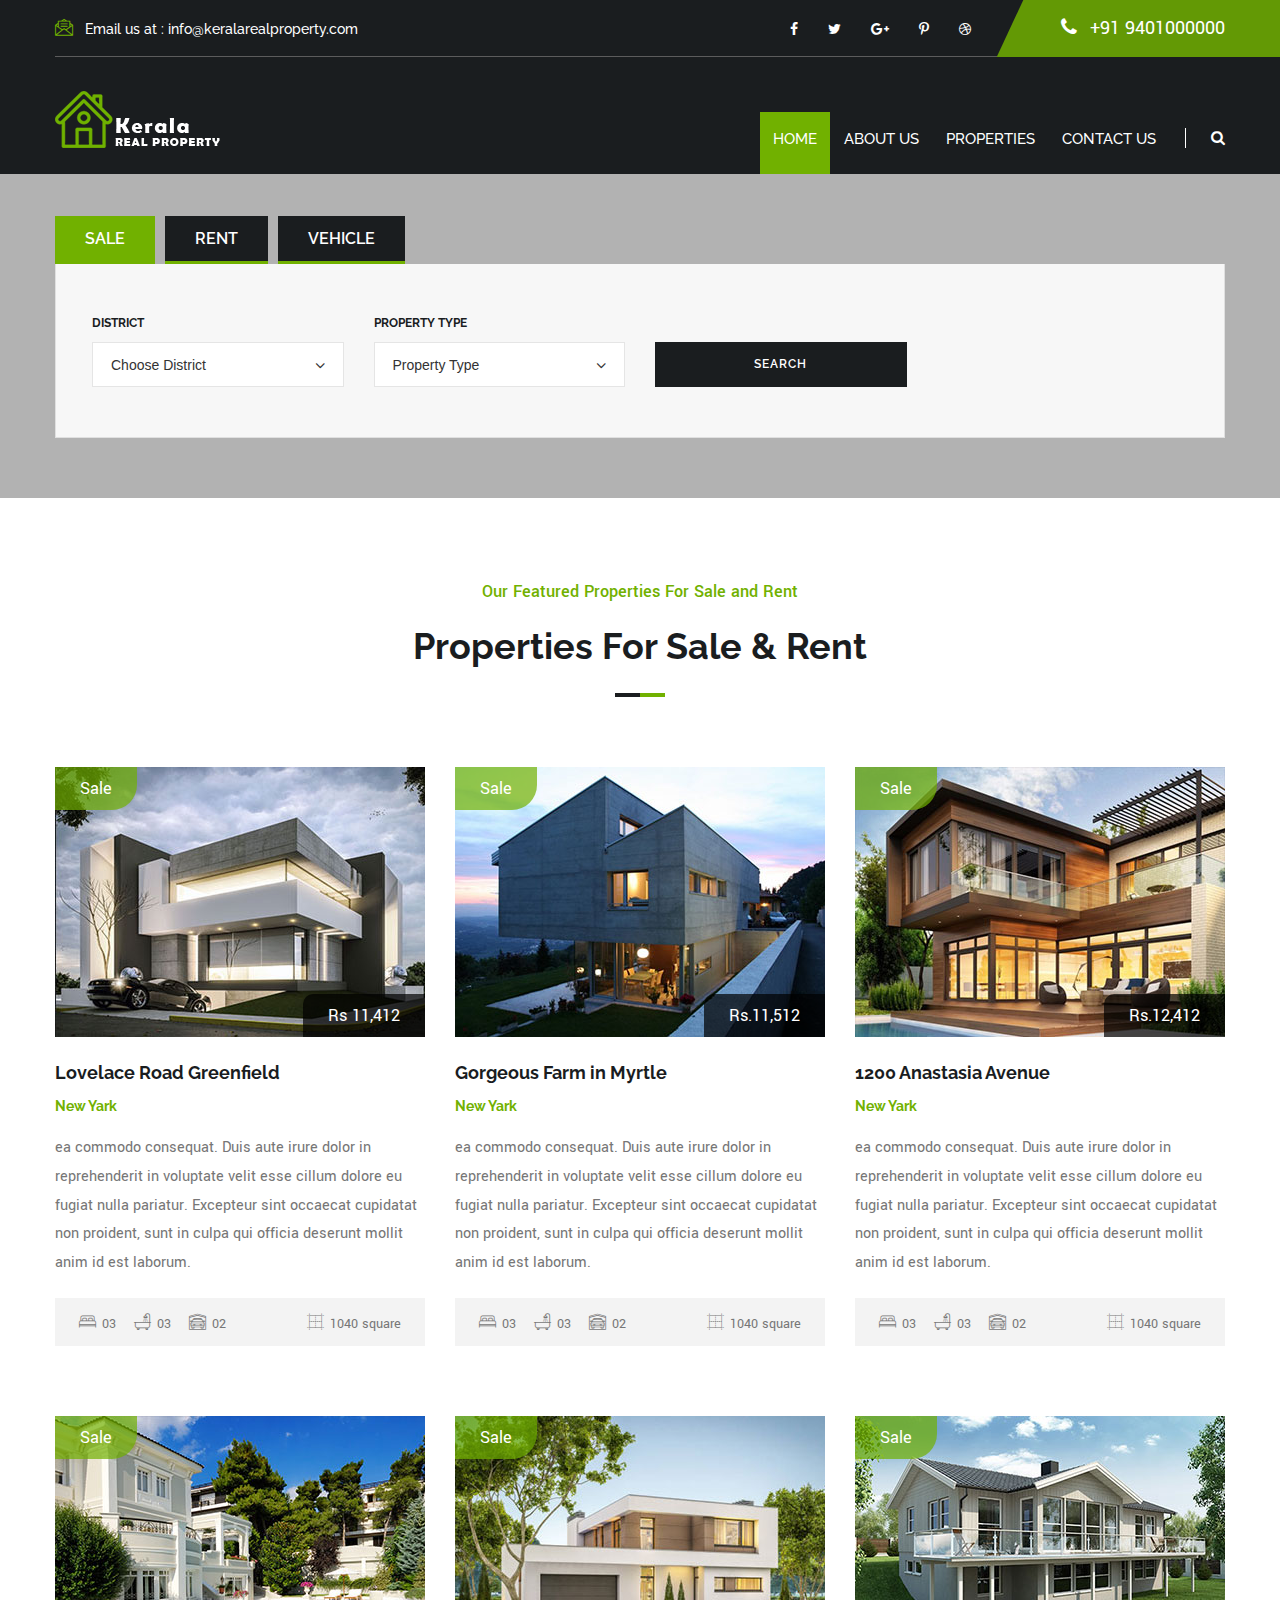
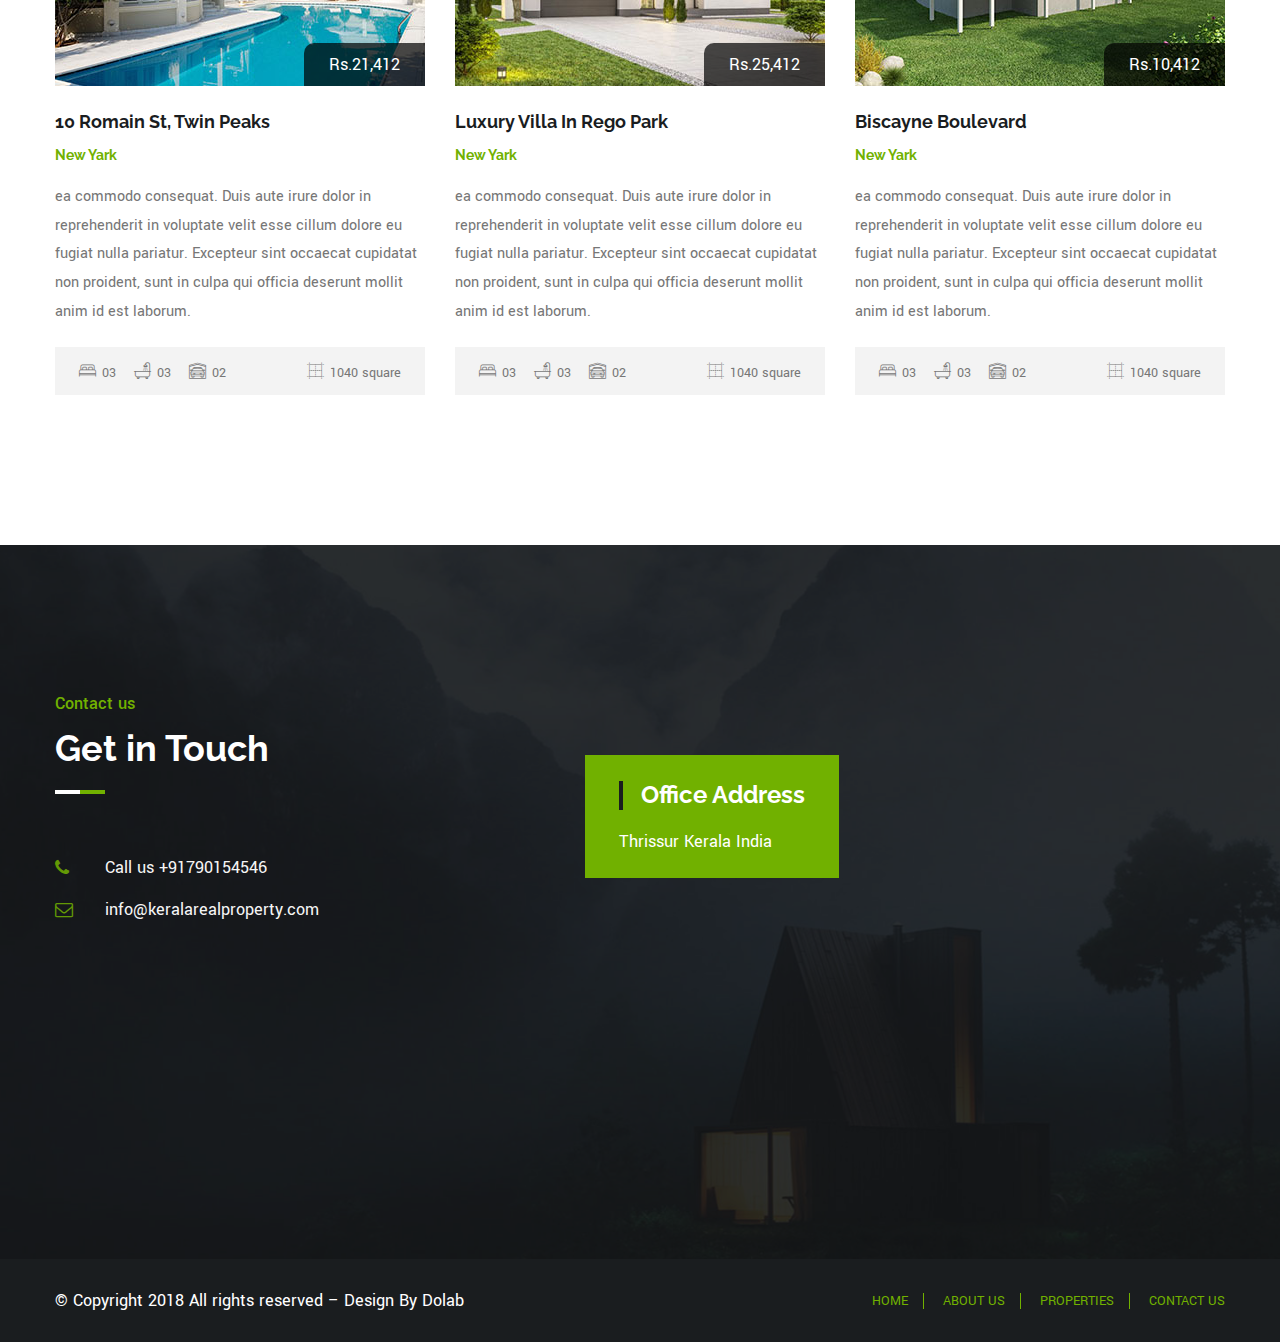
==== commit be9b73fd: "to deploy commit" ====
--- a/layouts/index.html
+++ b/layouts/index.html
@@ -14,7 +14,7 @@
 <link href="css/color-switcher-design.css" rel="stylesheet">
 
 <!--Color Themes-->
-<link id="theme-color-file" href="css/color-themes/default-theme.css" rel="stylesheet">
+<!-- <link id="theme-color-file" href="css/color-themes/default-theme.css" rel="stylesheet"> -->
 
 <link rel="shortcut icon" href="images/favicon.png" type="image/x-icon">
 <link rel="icon" href="images/favicon.png" type="image/x-icon">
